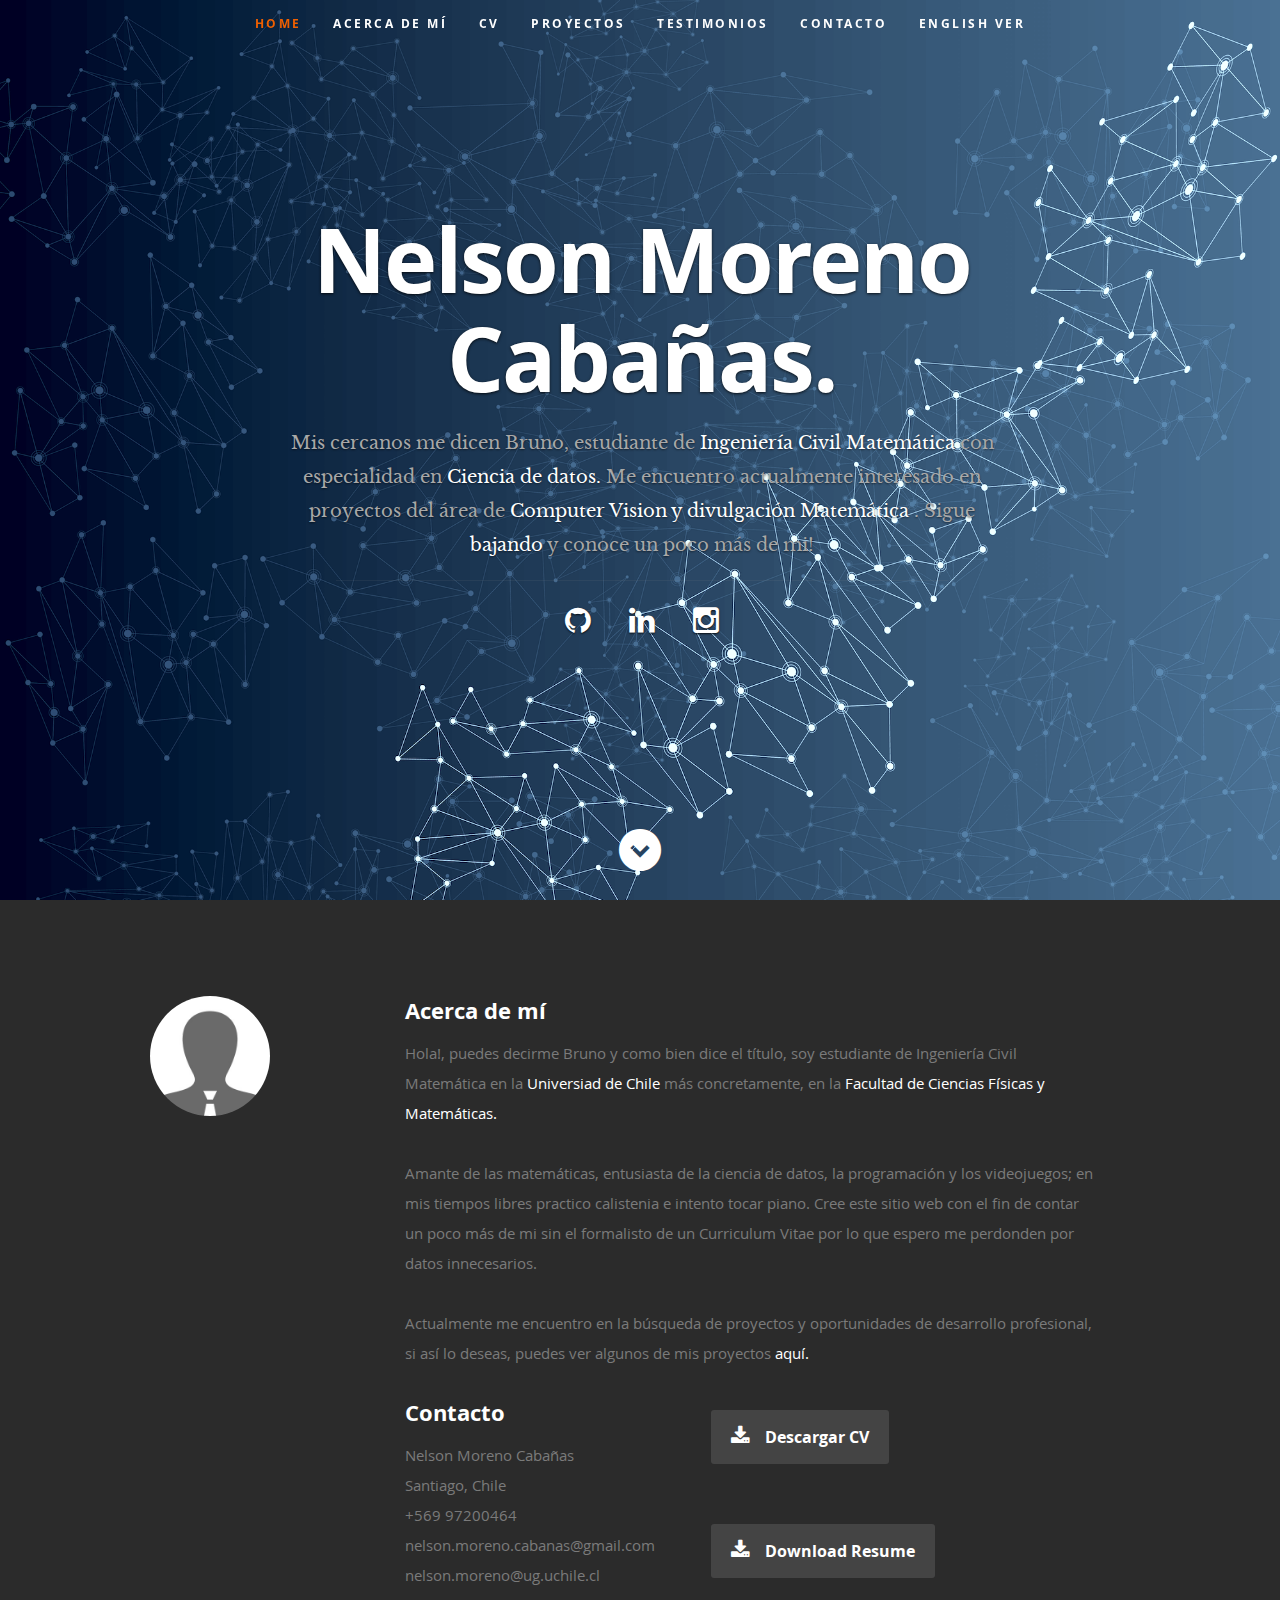
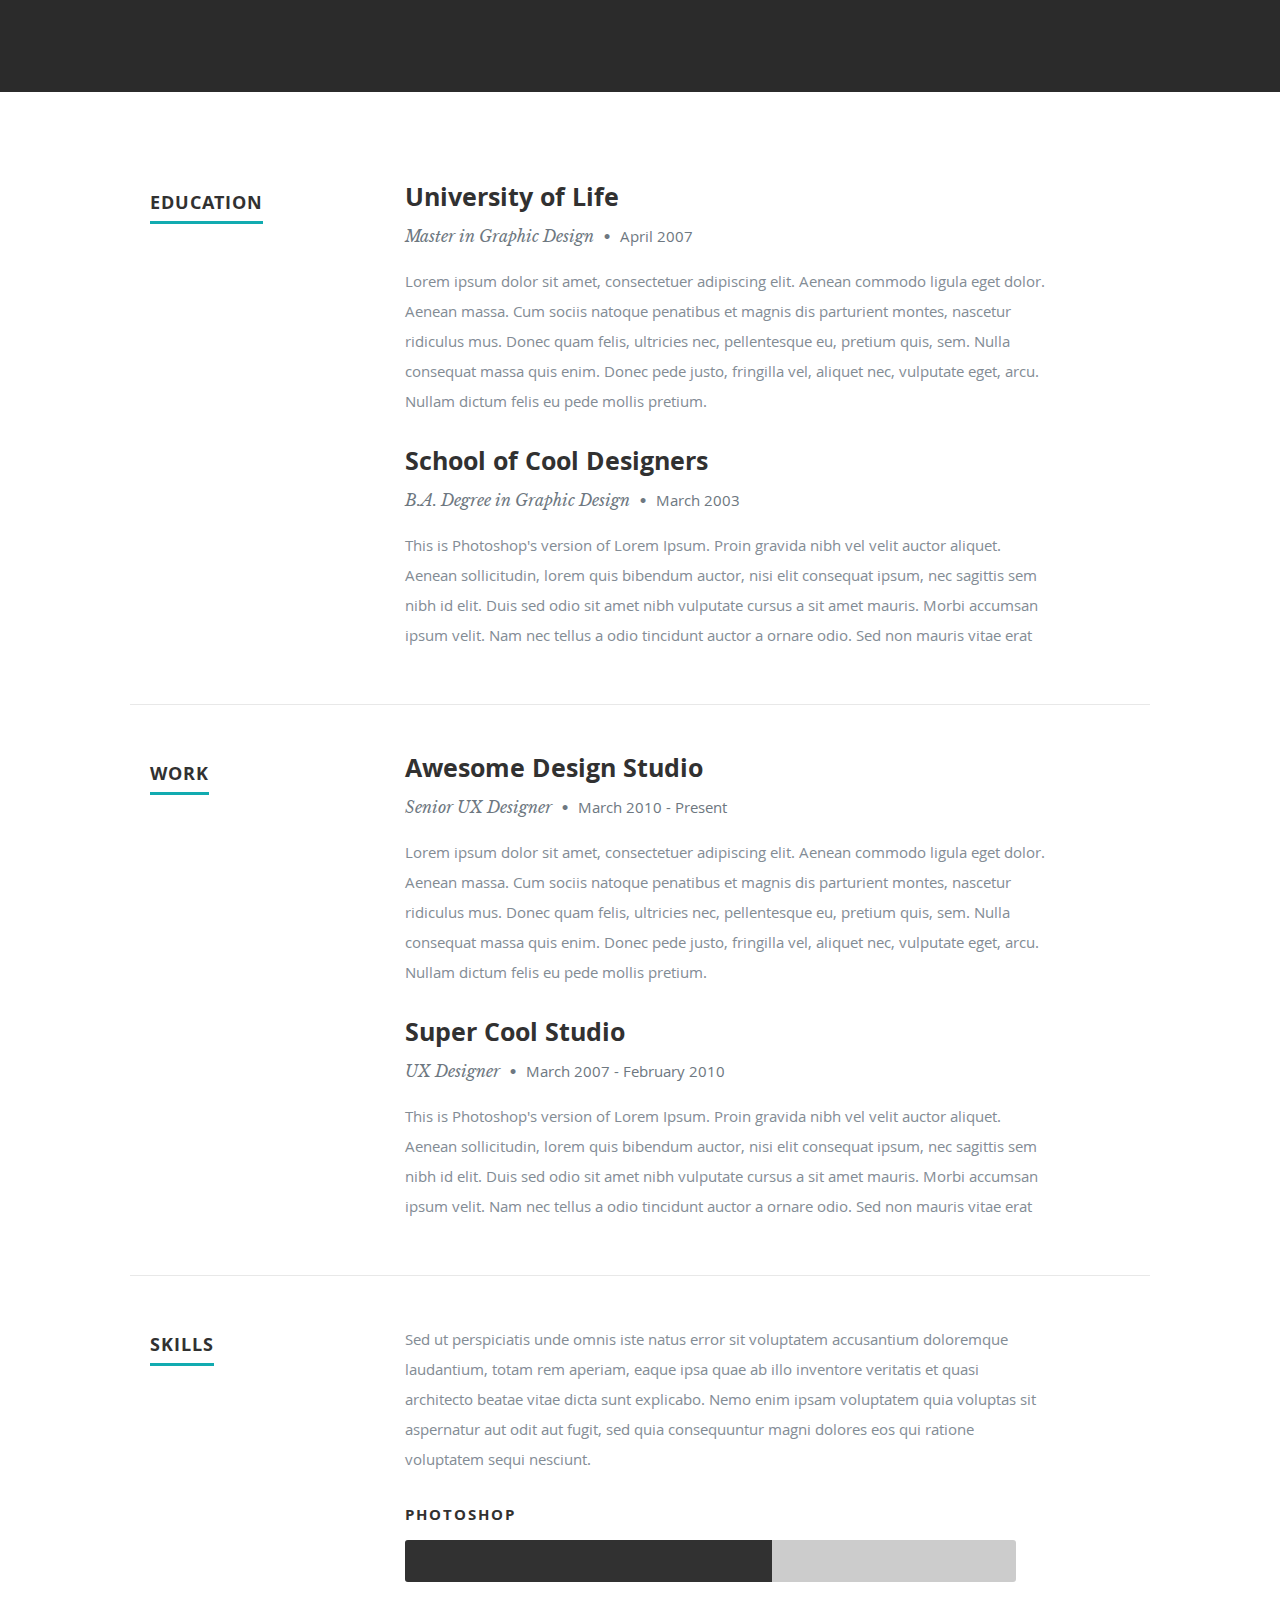
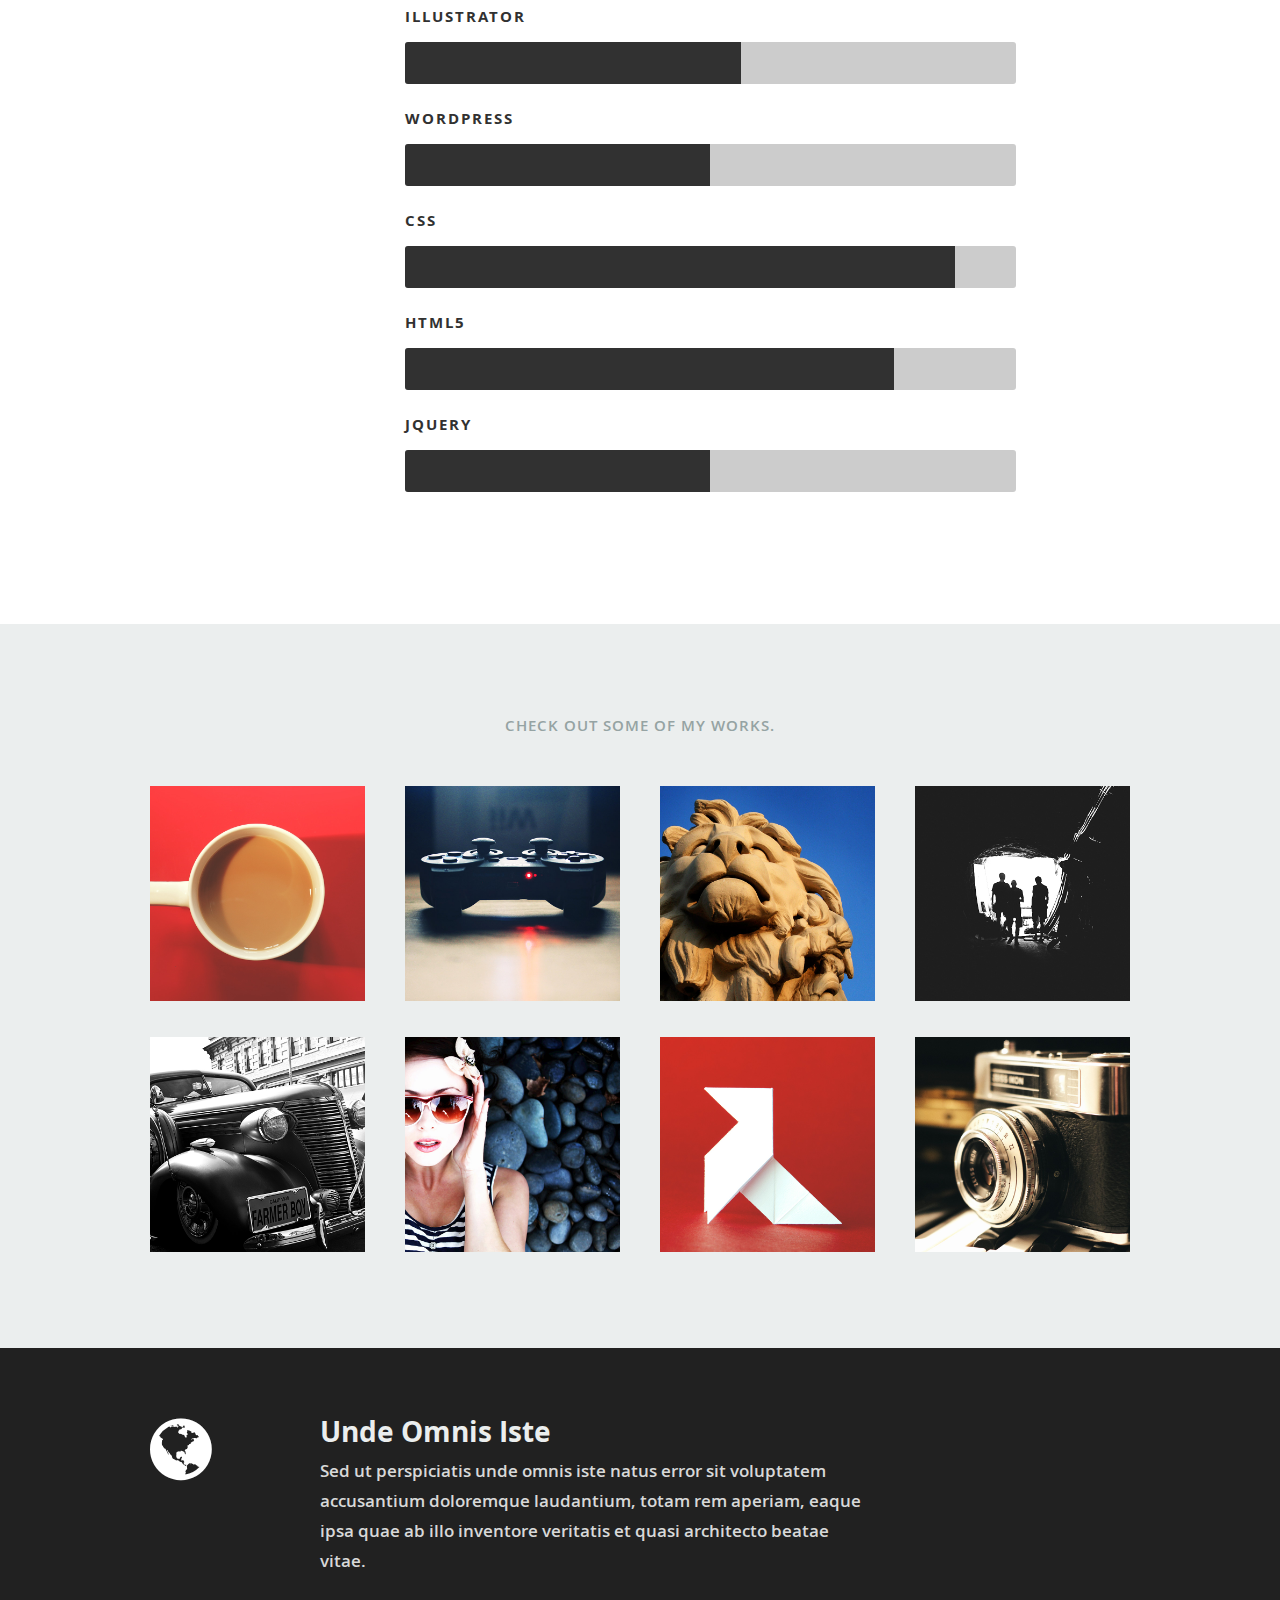
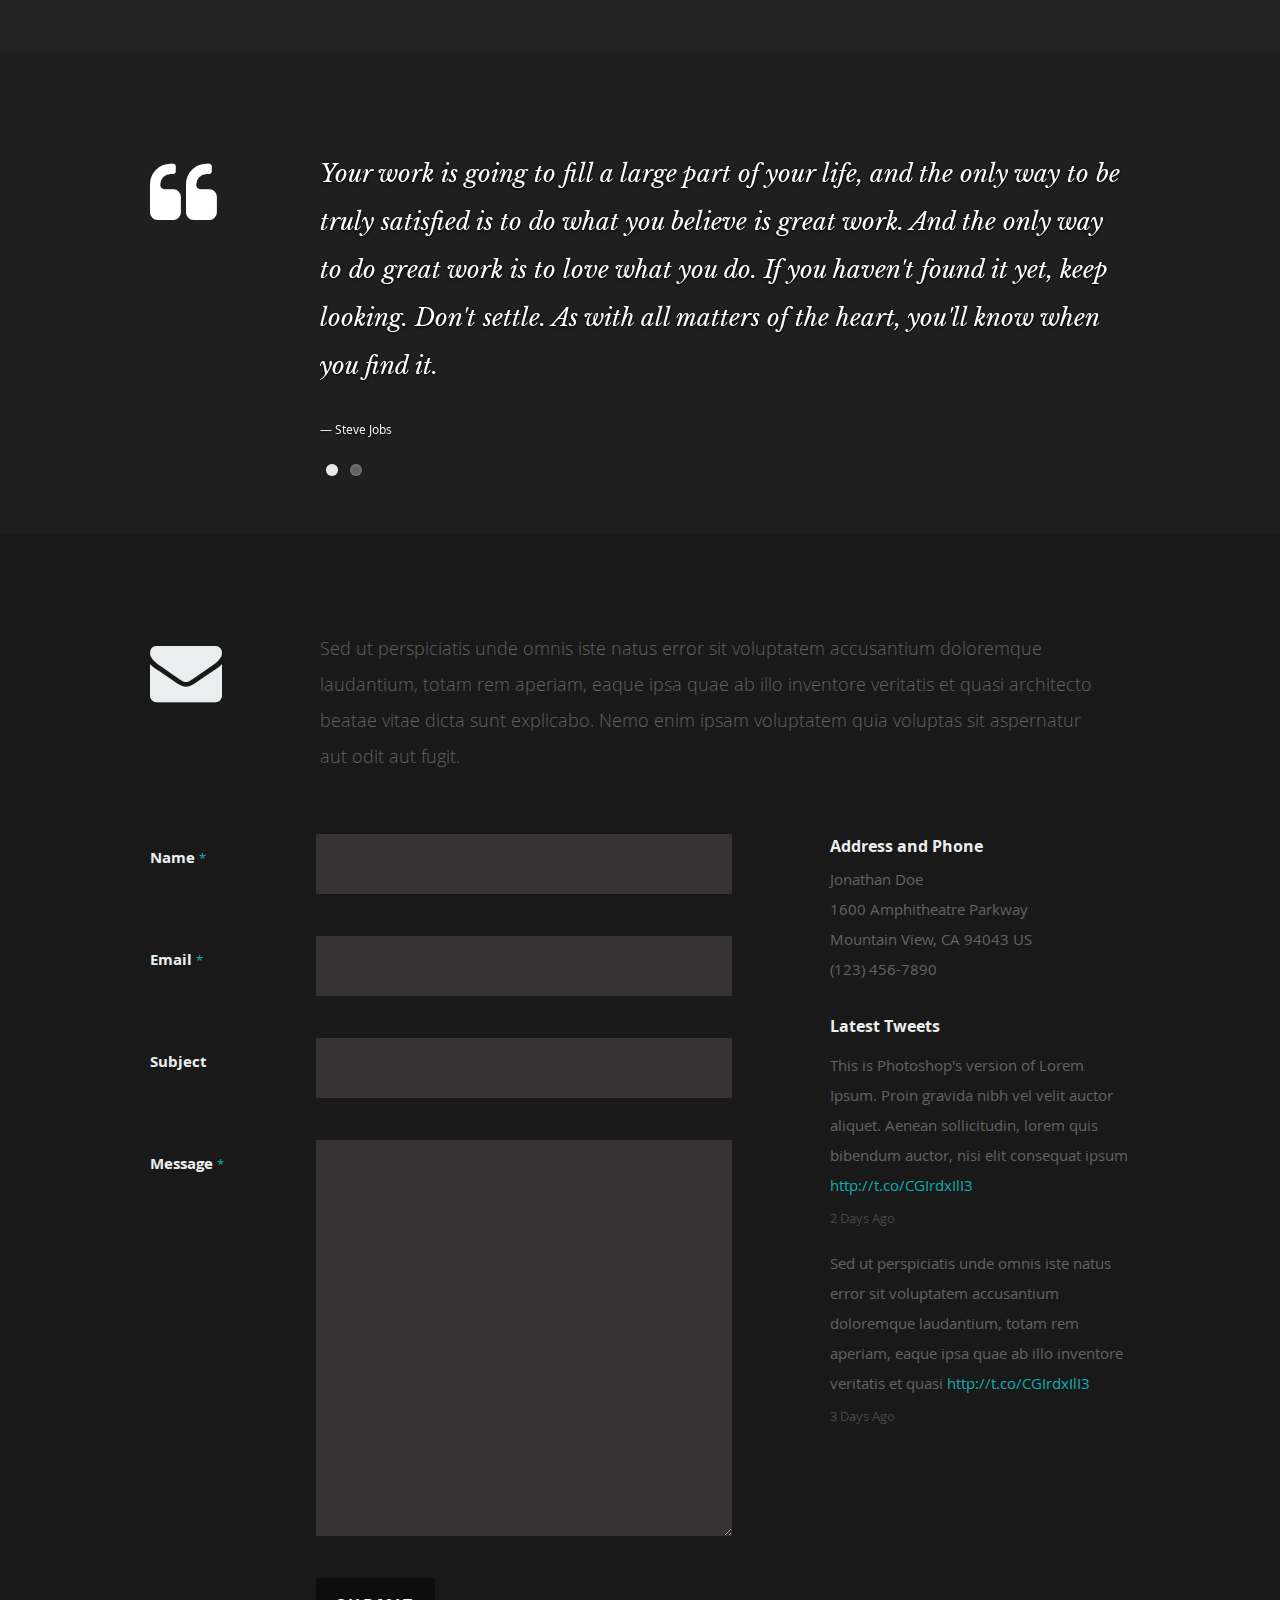
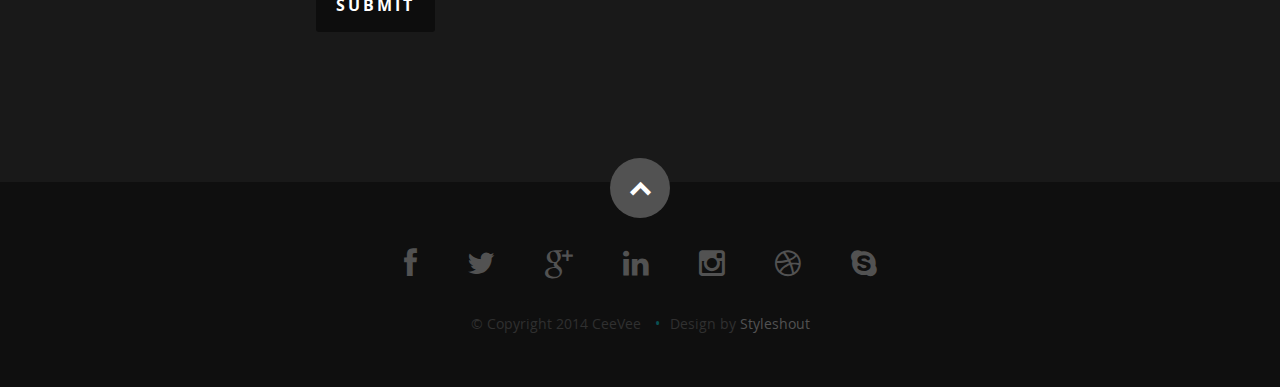
==== index.html @ 33e1cb51 "Actualizacion web page" ====
<!DOCTYPE html>
<!--[if lt IE 8 ]><html class="no-js ie ie7" lang="en"> <![endif]-->
<!--[if IE 8 ]><html class="no-js ie ie8" lang="en"> <![endif]-->
<!--[if (gte IE 8)|!(IE)]><!--><html class="no-js" lang="es"> <!--<![endif]-->
<head>

   <!--- Basic Page Needs
   ================================================== -->
   <meta charset="utf-8">
	<title>Nelson Bruno Moreno</title>
	<meta name="description" content="">
	<meta name="author" content="">

   <!-- Mobile Specific Metas
   ================================================== -->
	<meta name="viewport" content="width=device-width, initial-scale=1, maximum-scale=1">

	<!-- CSS
    ================================================== -->
   <link rel="stylesheet" href="css/default.css">
	<link rel="stylesheet" href="css/layout.css">
   <link rel="stylesheet" href="css/media-queries.css">
   <link rel="stylesheet" href="css/magnific-popup.css">

   <!-- Script
   ================================================== -->
	<script src="js/modernizr.js"></script>

   <!-- Favicons
	================================================== -->
	<link rel="shortcut icon" href="favicon.png" >

</head>

<body>

   <!-- Header
   ================================================== -->
   <header id="home">

      <nav id="nav-wrap">

         <a class="mobile-btn" href="#nav-wrap" title="Show navigation">Show navigation</a>
	      <a class="mobile-btn" href="#" title="Hide navigation">Hide navigation</a>

         <ul id="nav" class="nav">
            <li class="current"><a class="smoothscroll" href="#home">Home</a></li>
            <li><a class="smoothscroll" href="#about">Acerca de mí</a></li>
	         <li><a class="smoothscroll" href="#resume">CV</a></li>
            <li><a class="smoothscroll" href="#portfolio">Proyectos</a></li>
            <li><a class="smoothscroll" href="#testimonials">Testimonios</a></li>
            <li><a class="smoothscroll" href="#contact">Contacto</a></li>
            <li><a href="#"> English Ver</a> </li>
         </ul> <!-- end #nav -->

      </nav> <!-- end #nav-wrap -->

      <div class="row banner">
         <div class="banner-text">
            <h1 class="responsive-headline">Nelson Moreno Cabañas.</h1>
            <h3>Mis cercanos me dicen Bruno, estudiante de <span>Ingeniería Civil Matemática</span> con especialidad en <span> Ciencia de datos. </span> Me encuentro actualmente interesado en proyectos del área de <span>Computer Vision</span> <span> y </span> <span> divulgación Matemática </span>. Sigue <a class="smoothscroll" href="#about">bajando</a>
            y conoce un poco más de mi! 

            <!-- <a class="smoothscroll" href="#about">Acerca de mi</a>. -->

            </h3>

            <hr />
            <ul class="social">
               <li><a href="https://github.com/Bruno-Moreno"><i class="fa fa-github"></i></a></li>
               <li><a href="https://www.linkedin.com/in/nelson-moreno-cabanas/"><i class="fa fa-linkedin"></i></a></li>
               <li><a href="#"><i class="fa fa-instagram"></i></a></li>
            </ul>
         </div>
      </div>

      <p class="scrolldown">
         <a class="smoothscroll" href="#about"><i class="icon-down-circle"></i></a>
      </p>

   </header> <!-- Header End -->


   <!-- About Section
   ================================================== -->
   <section id="about">

      <div class="row">

         <div class="three columns">

            <img class="profile-pic"  src="images/profilepic.jpg" alt="" />

         </div>

         <div class="nine columns main-col">

            <h2>Acerca de mí</h2>

            <p>Hola!, puedes decirme Bruno y como bien dice el título, soy estudiante de Ingeniería Civil Matemática en la <a href="https://www.uchile.cl/">Universiad de Chile</a> más concretamente, en la <a href="http://ingenieria.uchile.cl/">Facultad de Ciencias Físicas y Matemáticas.</a> </p>

            <p> Amante de las matemáticas, entusiasta de la ciencia de datos, la programación y los videojuegos; en mis tiempos libres practico calistenia e intento tocar piano. Cree este sitio web con el fin de contar un poco más de mi sin el formalisto de un Curriculum Vitae por lo que espero me perdonden por datos innecesarios. </p>  

            <p> Actualmente me encuentro en la búsqueda de proyectos y oportunidades de desarrollo profesional, si así lo deseas, puedes ver algunos de mis proyectos <a class="smoothscroll" href="#portfolio">aquí.</a> </p>

            </p>

            <p>

            <div class="row">

               <div class="columns contact-details">

                  <h2>Contacto</h2>
                  <p class="address">
						   <span>Nelson Moreno Cabañas</span><br>
						   <span>Santiago, Chile </span><br>   
						   <span>+569 97200464</span><br>
                     <span>nelson.moreno.cabanas@gmail.com</span><br>
                     <span>nelson.moreno@ug.uchile.cl</span>
					   </p>

               </div>

               <div class="columns download">
                  <p>
                     <a href="./docs/CV_Español.pdf" class="button"><i class="fa fa-download"></i>Descargar CV </a>
                  </p>
               </div>

               <div class="columns download">
                  <p>
                     <a href="./docs/CV_English.pdf" class="button"><i class="fa fa-download"></i>Download Resume</a>
                  </p>
               </div>

            </div> <!-- end row -->

         </div> <!-- end .main-col -->

      </div>

   </section> <!-- About Section End-->


   <!-- Resume Section
   ================================================== -->
   <section id="resume">

      <!-- Education
      ----------------------------------------------- -->
      <div class="row education">

         <div class="three columns header-col">
            <h1><span>Education</span></h1>
         </div>

         <div class="nine columns main-col">

            <div class="row item">

               <div class="twelve columns">

                  <h3>University of Life</h3>
                  <p class="info">Master in Graphic Design <span>&bull;</span> <em class="date">April 2007</em></p>

                  <p>
                  Lorem ipsum dolor sit amet, consectetuer adipiscing elit. Aenean commodo ligula eget dolor. Aenean massa.
                  Cum sociis natoque penatibus et magnis dis parturient montes, nascetur ridiculus mus. Donec quam felis,
                  ultricies nec, pellentesque eu, pretium quis, sem. Nulla consequat massa quis enim.
                  Donec pede justo, fringilla vel, aliquet nec, vulputate eget, arcu. Nullam dictum felis eu pede mollis pretium.
                  </p>

               </div>

            </div> <!-- item end -->

            <div class="row item">

               <div class="twelve columns">

                  <h3>School of Cool Designers</h3>
                  <p class="info">B.A. Degree in Graphic Design <span>&bull;</span> <em class="date">March 2003</em></p>

                  <p>
                  This is Photoshop's version  of Lorem Ipsum. Proin gravida nibh vel velit auctor aliquet.
                  Aenean sollicitudin, lorem quis bibendum auctor, nisi elit consequat ipsum, nec sagittis sem
                  nibh id elit. Duis sed odio sit amet nibh vulputate cursus a sit amet mauris. Morbi accumsan
                  ipsum velit. Nam nec tellus a odio tincidunt auctor a ornare odio. Sed non  mauris vitae erat
                  </p>

               </div>

            </div> <!-- item end -->

         </div> <!-- main-col end -->

      </div> <!-- End Education -->


      <!-- Work
      ----------------------------------------------- -->
      <div class="row work">

         <div class="three columns header-col">
            <h1><span>Work</span></h1>
         </div>

         <div class="nine columns main-col">

            <div class="row item">

               <div class="twelve columns">

                  <h3>Awesome Design Studio</h3>
                  <p class="info">Senior UX Designer <span>&bull;</span> <em class="date">March 2010 - Present</em></p>

                  <p>
                  Lorem ipsum dolor sit amet, consectetuer adipiscing elit. Aenean commodo ligula eget dolor. Aenean massa.
                  Cum sociis natoque penatibus et magnis dis parturient montes, nascetur ridiculus mus. Donec quam felis,
                  ultricies nec, pellentesque eu, pretium quis, sem. Nulla consequat massa quis enim.
                  Donec pede justo, fringilla vel, aliquet nec, vulputate eget, arcu. Nullam dictum felis eu pede mollis pretium.
                  </p>

               </div>

            </div> <!-- item end -->

            <div class="row item">

               <div class="twelve columns">

                  <h3>Super Cool Studio</h3>
                  <p class="info">UX Designer <span>&bull;</span> <em class="date">March 2007 - February 2010</em></p>

                  <p>
                  This is Photoshop's version  of Lorem Ipsum. Proin gravida nibh vel velit auctor aliquet.
                  Aenean sollicitudin, lorem quis bibendum auctor, nisi elit consequat ipsum, nec sagittis sem
                  nibh id elit. Duis sed odio sit amet nibh vulputate cursus a sit amet mauris. Morbi accumsan
                  ipsum velit. Nam nec tellus a odio tincidunt auctor a ornare odio. Sed non  mauris vitae erat
                  </p>

               </div>

            </div> <!-- item end -->

         </div> <!-- main-col end -->

      </div> <!-- End Work -->


      <!-- Skills
      ----------------------------------------------- -->
      <div class="row skill">

         <div class="three columns header-col">
            <h1><span>Skills</span></h1>
         </div>

         <div class="nine columns main-col">

            <p>Sed ut perspiciatis unde omnis iste natus error sit voluptatem accusantium doloremque laudantium, totam rem aperiam,
            eaque ipsa quae ab illo inventore veritatis et quasi architecto beatae vitae dicta sunt explicabo. Nemo enim ipsam
            voluptatem quia voluptas sit aspernatur aut odit aut fugit, sed quia consequuntur magni dolores eos qui ratione
            voluptatem sequi nesciunt.
            </p>

				<div class="bars">

				   <ul class="skills">
					   <li><span class="bar-expand photoshop"></span><em>Photoshop</em></li>
                  <li><span class="bar-expand illustrator"></span><em>Illustrator</em></li>
						<li><span class="bar-expand wordpress"></span><em>Wordpress</em></li>
						<li><span class="bar-expand css"></span><em>CSS</em></li>
						<li><span class="bar-expand html5"></span><em>HTML5</em></li>
                  <li><span class="bar-expand jquery"></span><em>jQuery</em></li>
					</ul>

				</div><!-- end skill-bars -->

			</div> <!-- main-col end -->

      </div> <!-- End skills -->

   </section> <!-- Resume Section End-->


   <!-- Portfolio Section
   ================================================== -->
   <section id="portfolio">

      <div class="row">

         <div class="twelve columns collapsed">

            <h1>Check Out Some of My Works.</h1>

            <!-- portfolio-wrapper -->
            <div id="portfolio-wrapper" class="bgrid-quarters s-bgrid-thirds cf">

          	   <div class="columns portfolio-item">
                  <div class="item-wrap">

                     <a href="#modal-01" title="">
                        <img alt="" src="images/portfolio/coffee.jpg">
                        <div class="overlay">
                           <div class="portfolio-item-meta">
          					      <h5>Coffee</h5>
                              <p>Illustrration</p>
          					   </div>
                        </div>
                        <div class="link-icon"><i class="icon-plus"></i></div>
                     </a>

                  </div>
          		</div> <!-- item end -->

               <div class="columns portfolio-item">
                  <div class="item-wrap">

                     <a href="#modal-02" title="">
                        <img alt="" src="images/portfolio/console.jpg">
                        <div class="overlay">
                           <div class="portfolio-item-meta">
          					      <h5>Console</h5>
                              <p>Web Development</p>
          					   </div>
                        </div>
                        <div class="link-icon"><i class="icon-plus"></i></div>
                     </a>

                  </div>
          		</div> <!-- item end -->

               <div class="columns portfolio-item">
                  <div class="item-wrap">

                     <a href="#modal-03" title="">
                        <img alt="" src="images/portfolio/judah.jpg">
                        <div class="overlay">
                           <div class="portfolio-item-meta">
          					      <h5>Judah</h5>
                              <p>Webdesign</p>
          					   </div>
                        </div>
                        <div class="link-icon"><i class="icon-plus"></i></div>
                     </a>

                  </div>
          		</div> <!-- item end -->

               <div class="columns portfolio-item">
                  <div class="item-wrap">

                     <a href="#modal-04" title="">
                        <img alt="" src="images/portfolio/into-the-light.jpg">
                        <div class="overlay">
                           <div class="portfolio-item-meta">
          					      <h5>Into The Light</h5>
                              <p>Photography</p>
          					   </div>
                        </div>
                        <div class="link-icon"><i class="icon-plus"></i></div>
                     </a>

                  </div>
          		</div> <!-- item end -->

               <div class="columns portfolio-item">
                  <div class="item-wrap">

                     <a href="#modal-05" title="">
                        <img alt="" src="images/portfolio/farmerboy.jpg">
                        <div class="overlay">
                           <div class="portfolio-item-meta">
          					      <h5>Farmer Boy</h5>
                              <p>Branding</p>
          					   </div>
                        </div>
                        <div class="link-icon"><i class="icon-plus"></i></div>
                     </a>

                  </div>
          		</div> <!-- item end -->

               <div class="columns portfolio-item">
                  <div class="item-wrap">

                     <a href="#modal-06" title="">
                        <img alt="" src="images/portfolio/girl.jpg">
                        <div class="overlay">
                           <div class="portfolio-item-meta">
          					      <h5>Girl</h5>
                              <p>Photography</p>
          					   </div>
                        </div>
                        <div class="link-icon"><i class="icon-plus"></i></div>
                     </a>

                  </div>
          		</div> <!-- item end -->

               <div class="columns portfolio-item">
                  <div class="item-wrap">

                     <a href="#modal-07" title="">
                        <img alt="" src="images/portfolio/origami.jpg">
                        <div class="overlay">
                           <div class="portfolio-item-meta">
          					      <h5>Origami</h5>
                              <p>Illustrration</p>
          					   </div>
                        </div>
                        <div class="link-icon"><i class="icon-plus"></i></div>
                     </a>

                  </div>
          		</div> <!-- item end -->

               <div class="columns portfolio-item">
                  <div class="item-wrap">

                     <a href="#modal-08" title="">
                        <img alt="" src="images/portfolio/retrocam.jpg">
                        <div class="overlay">
                           <div class="portfolio-item-meta">
          					      <h5>Retrocam</h5>
                              <p>Web Development</p>
          					   </div>
                        </div>
                        <div class="link-icon"><i class="icon-plus"></i></div>
                     </a>

                  </div>
          		</div>  <!-- item end -->

            </div> <!-- portfolio-wrapper end -->

         </div> <!-- twelve columns end -->


         <!-- Modal Popup
	      --------------------------------------------------------------- -->

         <div id="modal-01" class="popup-modal mfp-hide">

		      <img class="scale-with-grid" src="images/portfolio/modals/m-coffee.jpg" alt="" />

		      <div class="description-box">
			      <h4>Coffee Cup</h4>
			      <p>Proin gravida nibh vel velit auctor aliquet. Aenean sollicitudin, lorem quis bibendum auctor, nisi elit consequat ipsum, nec sagittis sem nibh id elit.</p>
               <span class="categories"><i class="fa fa-tag"></i>Branding, Webdesign</span>
		      </div>

            <div class="link-box">
               <a href="http://www.behance.net" target="_blank">Details</a>
		         <a class="popup-modal-dismiss">Close</a>
            </div>

	      </div><!-- modal-01 End -->

         <div id="modal-02" class="popup-modal mfp-hide">

		      <img class="scale-with-grid" src="images/portfolio/modals/m-console.jpg" alt="" />

		      <div class="description-box">
			      <h4>Console</h4>
			      <p>Proin gravida nibh vel velit auctor aliquet. Aenean sollicitudin, lorem quis bibendum auctor, nisi elit consequat ipsum, nec sagittis sem nibh id elit.</p>
               <span class="categories"><i class="fa fa-tag"></i>Branding, Web Development</span>
		      </div>

            <div class="link-box">
               <a href="http://www.behance.net" target="_blank">Details</a>
		         <a class="popup-modal-dismiss">Close</a>
            </div>

	      </div><!-- modal-02 End -->

         <div id="modal-03" class="popup-modal mfp-hide">

		      <img class="scale-with-grid" src="images/portfolio/modals/m-judah.jpg" alt="" />

		      <div class="description-box">
			      <h4>Judah</h4>
			      <p>Proin gravida nibh vel velit auctor aliquet. Aenean sollicitudin, lorem quis bibendum auctor, nisi elit consequat ipsum, nec sagittis sem nibh id elit.</p>
               <span class="categories"><i class="fa fa-tag"></i>Branding</span>
		      </div>

            <div class="link-box">
               <a href="http://www.behance.net" target="_blank">Details</a>
		         <a class="popup-modal-dismiss">Close</a>
            </div>

	      </div><!-- modal-03 End -->

         <div id="modal-04" class="popup-modal mfp-hide">

		      <img class="scale-with-grid" src="images/portfolio/modals/m-intothelight.jpg" alt="" />

		      <div class="description-box">
			      <h4>Into the Light</h4>
			      <p>Proin gravida nibh vel velit auctor aliquet. Aenean sollicitudin, lorem quis bibendum auctor, nisi elit consequat ipsum, nec sagittis sem nibh id elit.</p>
               <span class="categories"><i class="fa fa-tag"></i>Photography</span>
		      </div>

            <div class="link-box">
               <a href="http://www.behance.net" target="_blank">Details</a>
		         <a class="popup-modal-dismiss">Close</a>
            </div>

	      </div><!-- modal-04 End -->

         <div id="modal-05" class="popup-modal mfp-hide">

		      <img class="scale-with-grid" src="images/portfolio/modals/m-farmerboy.jpg" alt="" />

		      <div class="description-box">
			      <h4>Farmer Boy</h4>
			      <p>Proin gravida nibh vel velit auctor aliquet. Aenean sollicitudin, lorem quis bibendum auctor, nisi elit consequat ipsum, nec sagittis sem nibh id elit.</p>
               <span class="categories"><i class="fa fa-tag"></i>Branding, Webdesign</span>
		      </div>

            <div class="link-box">
               <a href="http://www.behance.net" target="_blank">Details</a>
		         <a class="popup-modal-dismiss">Close</a>
            </div>

	      </div><!-- modal-05 End -->

         <div id="modal-06" class="popup-modal mfp-hide">

		      <img class="scale-with-grid" src="images/portfolio/modals/m-girl.jpg" alt="" />

		      <div class="description-box">
			      <h4>Girl</h4>
			      <p>Proin gravida nibh vel velit auctor aliquet. Aenean sollicitudin, lorem quis bibendum auctor, nisi elit consequat ipsum, nec sagittis sem nibh id elit.</p>
               <span class="categories"><i class="fa fa-tag"></i>Photography</span>
		      </div>

            <div class="link-box">
               <a href="http://www.behance.net" target="_blank">Details</a>
		         <a class="popup-modal-dismiss">Close</a>
            </div>

	      </div><!-- modal-06 End -->

         <div id="modal-07" class="popup-modal mfp-hide">

		      <img class="scale-with-grid" src="images/portfolio/modals/m-origami.jpg" alt="" />

		      <div class="description-box">
			      <h4>Origami</h4>
			      <p>Proin gravida nibh vel velit auctor aliquet. Aenean sollicitudin, lorem quis bibendum auctor, nisi elit consequat ipsum, nec sagittis sem nibh id elit.</p>
               <span class="categories"><i class="fa fa-tag"></i>Branding, Illustration</span>
		      </div>

            <div class="link-box">
               <a href="http://www.behance.net" target="_blank">Details</a>
		         <a class="popup-modal-dismiss">Close</a>
            </div>

	      </div><!-- modal-07 End -->

         <div id="modal-08" class="popup-modal mfp-hide">

		      <img class="scale-with-grid" src="images/portfolio/modals/m-retrocam.jpg" alt="" />

		      <div class="description-box">
			      <h4>Retrocam</h4>
			      <p>Proin gravida nibh vel velit auctor aliquet. Aenean sollicitudin, lorem quis bibendum auctor, nisi elit consequat ipsum, nec sagittis sem nibh id elit.</p>
               <span class="categories"><i class="fa fa-tag"></i>Webdesign, Photography</span>
		      </div>

            <div class="link-box">
               <a href="http://www.behance.net" target="_blank">Details</a>
		         <a class="popup-modal-dismiss">Close</a>
            </div>

	      </div><!-- modal-01 End -->


      </div> <!-- row End -->

   </section> <!-- Portfolio Section End-->


   <!-- Call-To-Action Section
   ================================================== -->
   <section id="call-to-action">

      <div class="row">

         <div class="two columns header-col">

            <h1><span>Get Hosting.</span></h1>

         </div>

         <div class="seven columns">

            <h2><span class="lead">Unde Omnis Iste</span></h2>
            <p><span class="lead">Sed ut perspiciatis unde omnis iste natus error sit voluptatem accusantium doloremque laudantium, totam rem aperiam,
            eaque ipsa quae ab illo inventore veritatis et quasi architecto beatae vitae. </span></p>

         </div>

         <div class="three columns action">



         </div>

      </div>

   </section> <!-- Call-To-Action Section End-->


   <!-- Testimonials Section
   ================================================== -->
   <section id="testimonials">

      <div class="text-container">

         <div class="row">

            <div class="two columns header-col">

               <h1><span>Client Testimonials</span></h1>

            </div>

            <div class="ten columns flex-container">

               <div class="flexslider">

                  <ul class="slides">

                     <li>
                        <blockquote>
                           <p>Your work is going to fill a large part of your life, and the only way to be truly satisfied is
                           to do what you believe is great work. And the only way to do great work is to love what you do.
                           If you haven't found it yet, keep looking. Don't settle. As with all matters of the heart, you'll know when you find it.
                           </p>
                           <cite>Steve Jobs</cite>
                        </blockquote>
                     </li> <!-- slide ends -->

                     <li>
                        <blockquote>
                           <p>This is Photoshop's version  of Lorem Ipsum. Proin gravida nibh vel velit auctor aliquet.
                           Aenean sollicitudin, lorem quis bibendum auctor, nisi elit consequat ipsum, nec sagittis sem
                           nibh id elit. Duis sed odio sit amet nibh vulputate cursus a sit amet mauris.
                           </p>
                           <cite>Mr. Adobe</cite>
                        </blockquote>
                     </li> <!-- slide ends -->

                  </ul>

               </div> <!-- div.flexslider ends -->

            </div> <!-- div.flex-container ends -->

         </div> <!-- row ends -->

       </div>  <!-- text-container ends -->

   </section> <!-- Testimonials Section End-->


   <!-- Contact Section
   ================================================== -->
   <section id="contact">

         <div class="row section-head">

            <div class="two columns header-col">

               <h1><span>Get In Touch.</span></h1>

            </div>

            <div class="ten columns">

                  <p class="lead">Sed ut perspiciatis unde omnis iste natus error sit voluptatem accusantium doloremque laudantium, totam rem aperiam,
                  eaque ipsa quae ab illo inventore veritatis et quasi architecto beatae vitae dicta sunt explicabo. Nemo enim ipsam
                  voluptatem quia voluptas sit aspernatur aut odit aut fugit.
                  </p>

            </div>

         </div>

         <div class="row">

            <div class="eight columns">

               <!-- form -->
               <form action="" method="post" id="contactForm" name="contactForm">
					<fieldset>

                  <div>
						   <label for="contactName">Name <span class="required">*</span></label>
						   <input type="text" value="" size="35" id="contactName" name="contactName">
                  </div>

                  <div>
						   <label for="contactEmail">Email <span class="required">*</span></label>
						   <input type="text" value="" size="35" id="contactEmail" name="contactEmail">
                  </div>

                  <div>
						   <label for="contactSubject">Subject</label>
						   <input type="text" value="" size="35" id="contactSubject" name="contactSubject">
                  </div>

                  <div>
                     <label for="contactMessage">Message <span class="required">*</span></label>
                     <textarea cols="50" rows="15" id="contactMessage" name="contactMessage"></textarea>
                  </div>

                  <div>
                     <button class="submit">Submit</button>
                     <span id="image-loader">
                        <img alt="" src="images/loader.gif">
                     </span>
                  </div>

					</fieldset>
				   </form> <!-- Form End -->

               <!-- contact-warning -->
               <div id="message-warning"> Error boy</div>
               <!-- contact-success -->
				   <div id="message-success">
                  <i class="fa fa-check"></i>Your message was sent, thank you!<br>
				   </div>

            </div>


            <aside class="four columns footer-widgets">

               <div class="widget widget_contact">

					   <h4>Address and Phone</h4>
					   <p class="address">
						   Jonathan Doe<br>
						   1600 Amphitheatre Parkway <br>
						   Mountain View, CA 94043 US<br>
						   <span>(123) 456-7890</span>
					   </p>

				   </div>

               <div class="widget widget_tweets">

                  <h4 class="widget-title">Latest Tweets</h4>

                  <ul id="twitter">
                     <li>
                        <span>
                        This is Photoshop's version  of Lorem Ipsum. Proin gravida nibh vel velit auctor aliquet.
                        Aenean sollicitudin, lorem quis bibendum auctor, nisi elit consequat ipsum
                        <a href="#">http://t.co/CGIrdxIlI3</a>
                        </span>
                        <b><a href="#">2 Days Ago</a></b>
                     </li>
                     <li>
                        <span>
                        Sed ut perspiciatis unde omnis iste natus error sit voluptatem accusantium doloremque laudantium, totam rem aperiam,
                        eaque ipsa quae ab illo inventore veritatis et quasi
                        <a href="#">http://t.co/CGIrdxIlI3</a>
                        </span>
                        <b><a href="#">3 Days Ago</a></b>
                     </li>
                  </ul>

		         </div>

            </aside>

      </div>

   </section> <!-- Contact Section End-->


   <!-- footer
   ================================================== -->
   <footer>

      <div class="row">

         <div class="twelve columns">

            <ul class="social-links">
               <li><a href="#"><i class="fa fa-facebook"></i></a></li>
               <li><a href="#"><i class="fa fa-twitter"></i></a></li>
               <li><a href="#"><i class="fa fa-google-plus"></i></a></li>
               <li><a href="#"><i class="fa fa-linkedin"></i></a></li>
               <li><a href="#"><i class="fa fa-instagram"></i></a></li>
               <li><a href="#"><i class="fa fa-dribbble"></i></a></li>
               <li><a href="#"><i class="fa fa-skype"></i></a></li>
            </ul>

            <ul class="copyright">
               <li>&copy; Copyright 2014 CeeVee</li>
               <li>Design by <a href="http://www.styleshout.com/" title="Styleshout" target="_blank">Styleshout</a></li>   
            </ul>

         </div>

         <div id="go-top"><a class="smoothscroll" title="Back to Top" href="#home"><i class="icon-up-open"></i></a></div>

      </div>

   </footer> <!-- Footer End-->

   <!-- Java Script
   ================================================== -->
   <script src="http://ajax.googleapis.com/ajax/libs/jquery/1.10.2/jquery.min.js"></script>
   <script>window.jQuery || document.write('<script src="js/jquery-1.10.2.min.js"><\/script>')</script>
   <script type="text/javascript" src="js/jquery-migrate-1.2.1.min.js"></script>

   <script src="js/jquery.flexslider.js"></script>
   <script src="js/waypoints.js"></script>
   <script src="js/jquery.fittext.js"></script>
   <script src="js/magnific-popup.js"></script>
   <script src="js/init.js"></script>

</body>

</html>
---- css/default.css ----
/*
=====================================================================
*   Ceevee v1.0 Default Stylesheet
*   url: styleshout.com
*   03-17-2014
=====================================================================

TOC:
a. Webfonts and Icon fonts
b. Reset
c. Default Styles
   1. Basic
   2. Typography
   3. Links
   4. Images
   5. Buttons
   6. Forms
d. Grid
e. Others
   1. Clearing
   2. Misc

=====================================================================  */

/* ------------------------------------------------------------------ */
/* a. Webfonts and Icon fonts
 ------------------------------------------------------------------ */

@import url("fonts.css");
@import url("fontello/css/fontello.css");
@import url("font-awesome/css/font-awesome.min.css");

/* ------------------------------------------------------------------
/* b. Reset
      Adapted from:
      Normalize.css - https://github.com/necolas/normalize.css/
      HTML5 Doctor Reset - html5doctor.com/html-5-reset-stylesheet/
/* ------------------------------------------------------------------ */

html, body, div, span, object, iframe,
h1, h2, h3, h4, h5, h6, p, blockquote, pre,
abbr, address, cite, code,
del, dfn, em, img, ins, kbd, q, samp,
small, strong, sub, sup, var,
b, i,
dl, dt, dd, ol, ul, li,
fieldset, form, label, legend,
table, caption, tbody, tfoot, thead, tr, th, td,
article, aside, canvas, details, figcaption, figure,
footer, header, hgroup, menu, nav, section, summary,
time, mark, audio, video {
   margin: 0;
   padding: 0;
   border: 0;
   outline: 0;
   font-size: 100%;
   vertical-align: baseline;
   background: transparent;
}

article,aside,details,figcaption,figure,
footer,header,hgroup,menu,nav,section {
   display: block;
}

audio,
canvas,
video {
   display: inline-block;
}

audio:not([controls]) {
   display: none;
   height: 0;
}

[hidden] { display: none; }

code, kbd, pre, samp {
   font-family: monospace, serif;
   font-size: 1em;
}

pre {
   white-space: pre;
   white-space: pre-wrap;
   word-wrap: break-word;
}

blockquote, q { quotes: &#8220 &#8220; }

blockquote:before, blockquote:after,
q:before, q:after {
   content: '';
   content: none;
}

ins {
   background-color: #ff9;
   color: #000;
   text-decoration: none;
}

mark {
   background-color: #A7F4F6;
   color: #555;
}

del { text-decoration: line-through; }

abbr[title], dfn[title] {
   border-bottom: 1px dotted;
   cursor: help;
}

table {
   border-collapse: collapse;
   border-spacing: 0;
}


/* ------------------------------------------------------------------ */
/* c. Default and Basic Styles
      Adapted from:
      Skeleton CSS Framework - http://www.getskeleton.com/
      Typeplate Typographic Starter Kit - http://typeplate.com/
/* ------------------------------------------------------------------ */

/*  1. Basic  ------------------------------------------------------- */

*,
*:before,
*:after {
   -moz-box-sizing: border-box;
   -webkit-box-sizing: border-box;
   box-sizing: border-box;
}

html {
   font-size: 62.5%;
   -webkit-font-smoothing: antialiased;
}

body {
   background: #fff;
   font-family: 'opensans-regular', sans-serif;
   font-weight: normal;
   font-size: 15px;
   line-height: 30px;
	color: #838C95;

   -webkit-font-smoothing: antialiased; /* Fix for webkit rendering */
	-webkit-text-size-adjust: 100%;
}

/*  2. Typography
       Vertical rhythm with leading derived from 6
--------------------------------------------------------------------- */

h1, h2, h3, h4, h5, h6 {
   color: #313131;
	font-family: 'opensans-bold', sans-serif;
   font-weight: normal;
}
h1 a, h2 a, h3 a, h4 a, h5 a, h6 a { font-weight: inherit; }
h1 { font-size: 38px; line-height: 42px; margin-bottom: 12px; letter-spacing: -1px; }
h2 { font-size: 28px; line-height: 36px; margin-bottom: 6px; }
h3 { font-size: 22px; line-height: 30px; margin-bottom: 12px; }
h4 { font-size: 20px; line-height: 30px; margin-bottom: 6px; }
h5 { font-size: 18px; line-height: 30px; }
h6 { font-size: 14px; line-height: 30px; }
.subheader { }

p { margin: 0 0 30px 0; }
p img { margin: 0; }
p.lead {
   font: 19px/36px 'opensans-light', sans-serif;
   margin-bottom: 18px;
}

/* for 'em' and 'strong' tags, font-size and line-height should be same with
the body tag due to rendering problems in some browsers */
em { font: 15px/30px 'opensans-italic', sans-serif; }
strong, b { font: 15px/30px 'opensans-bold', sans-serif; }
small { font-size: 11px; line-height: inherit; }

/*	Blockquotes */
blockquote {
   margin: 30px 0px;
   padding-left: 40px;
   position: relative;
}
blockquote:before {
   content: "\201C";
   opacity: 0.45;
   font-size: 80px;
   line-height: 0px;
   margin: 0;
   font-family: arial, sans-serif;

   position: absolute;
   top:  30px;
	left: 0;
}
blockquote p {
   font-family: 'librebaskerville-italic', serif;
   padding: 0;
   font-size: 18px;
   line-height: 36px;
}
blockquote cite {
   display: block;
   font-size: 12px;
   font-style: normal;
   line-height: 18px;
}
blockquote cite:before { content: "\2014 \0020"; }
blockquote cite a,
blockquote cite a:visited { color: #8B9798; border: none }

/* ---------------------------------------------------------------------
/*  Pull Quotes Markup
/*
    <aside class="pull-quote">
		<blockquote>
			<p></p>
		</blockquote>
	 </aside>
/*
/* --------------------------------------------------------------------- */
.pull-quote {
   position: relative;
	padding: 18px 30px 18px 0px;
}
.pull-quote:before,
.pull-quote:after {
	height: 1em;
	opacity: 0.45;
	position: absolute;
	font-size: 80px;
   font-family: Arial, Sans-Serif;
}
.pull-quote:before {
	content: "\201C";
	top:  33px;
	left: 0;
}
.pull-quote:after {
	content: '\201D';
	bottom: -33px;
	right: 0;
}
.pull-quote blockquote {
   margin: 0;
}
.pull-quote blockquote:before {
   content: none;
}

/* Abbreviations */
abbr {
   font-family: 'opensans-bold', sans-serif;
	font-variant: small-caps;
	text-transform: lowercase;
   letter-spacing: .5px;
	color: gray;
}
abbr:hover { cursor: help; }

/* drop cap */
.drop-cap:first-letter {
	float: left;
	margin: 0;
	padding: 14px 6px 0 0;
	font-size: 84px;
	font-family: /* Copperplate */ 'opensans-bold', sans-serif;
   line-height: 60px;
	text-indent: 0;
	background: transparent;
	color: inherit;
}

hr { border: solid #E3E3E3; border-width: 1px 0 0; clear: both; margin: 11px 0 30px; height: 0; }


/*  3. Links  ------------------------------------------------------- */

a, a:visited {
   text-decoration: none;
   outline: 0;
   color: #11ABB0;

   -webkit-transition: color .3s ease-in-out;
   -moz-transition: color .3s ease-in-out;
   -o-transition: color .3s ease-in-out;
   transition: color .3s ease-in-out;
}
a:hover, a:focus { color: #313131; }
p a, p a:visited { line-height: inherit; }


/*  4. List  --------------------------------------------------------- */

ul, ol { margin-bottom: 24px; margin-top: 12px; }
ul { list-style: none outside; }
ol { list-style: decimal; }
ol, ul.square, ul.circle, ul.disc { margin-left: 30px; }
ul.square { list-style: square outside; }
ul.circle { list-style: circle outside; }
ul.disc { list-style: disc outside; }
ul ul, ul ol,
ol ol, ol ul { margin: 6px 0 6px 30px; }
ul ul li, ul ol li,
ol ol li, ol ul li { margin-bottom: 6px; }
li { line-height: 18px; margin-bottom: 12px; }
ul.large li { }
li p { }

/* ---------------------------------------------------------------------
/*  Stats Tab Markup

    <ul class="stats-tabs">
		<li><a href="#">[value]<b>[name]</b></a></li>
	 </ul>

    Extend this object into your markup.
/*
/* --------------------------------------------------------------------- */
.stats-tabs {
   padding: 0;
   margin: 24px 0;
}
.stats-tabs li {
	display: inline-block;
	margin: 0 10px 18px 0;
	padding: 0 10px 0 0;
	border-right: 1px solid #ccc;
}
.stats-tabs li:last-child {
	margin: 0;
	padding: 0;
	border: none;
}
.stats-tabs li a {
	display: inline-block;
	font-size: 22px;
	font-family: 'opensans-bold', sans-serif;
   border: none;
   color: #313131;
}
.stats-tabs li a:hover {
   color:#11ABB0;
}
.stats-tabs li a b {
	display: block;
	margin: 6px 0 0 0;
	font-size: 13px;
	font-family: 'opensans-regular', sans-serif;
   color: #8B9798;
}

/* definition list */
dl { margin: 12px 0; }
dt { margin: 0; color:#11ABB0; }
dd { margin: 0 0 0 20px; }

/* Lining Definition Style Markup */
.lining dt,
.lining dd {
	display: inline;
	margin: 0;
}
.lining dt + dt:before,
.lining dd + dt:before {
	content: "\A";
	white-space: pre;
}
.lining dd + dd:before {
	content: ", ";
}
.lining dd:before {
	content: ": ";
	margin-left: -0.2em;
}

/* Dictionary Definition Style Markup */
.dictionary-style dt {
	display: inline;
	counter-reset: definitions;
}
.dictionary-style dt + dt:before {
	content: ", ";
	margin-left: -0.2em;
}
.dictionary-style dd {
	display: block;
	counter-increment: definitions;
}
.dictionary-style dd:before {
	content: counter(definitions, decimal) ". ";
}

/* Pagination */
.pagination {
   margin: 36px auto;
   text-align: center;
}
.pagination ul li {
   display: inline-block;
   margin: 0;
   padding: 0;
}
.pagination .page-numbers {
   font: 15px/18px 'opensans-bold', sans-serif;
   display: inline-block;
   padding: 6px 10px;
   margin-right: 3px;
   margin-bottom: 6px;
	color: #6E757C;
	background-color: #E6E8EB;

	-webkit-transition: all 200ms ease-in-out;
	-moz-transition: all 200ms ease-in-out;
	-o-transition: all 200ms ease-in-out;
	-ms-transition: all 200ms ease-in-out;
	transition: all 200ms ease-in-out;

   -moz-border-radius: 3px;
   -webkit-border-radius: 3px;
   -khtml-border-radius: 3px;
	border-radius: 3px;
}
.pagination .page-numbers:hover {
   background: #838A91;
   color: #fff;
}
.pagination .current,
.pagination .current:hover {
   background-color: #11ABB0;
   color: #fff;
}
.pagination .inactive,
.pagination .inactive:hover {
   background-color: #E6E8EB;
	color: #A9ADB2;
}
.pagination .prev, .pagination .next {}

/*  5. Images  --------------------------------------------------------- */

img {
   max-width: 100%;
   height: auto;
}
img.pull-right { margin: 12px 0px 0px 18px; }
img.pull-left { margin: 12px 18px 0px 0px; }

/*  6. Buttons  --------------------------------------------------------- */

.button,
.button:visited,
button,
input[type="submit"],
input[type="reset"],
input[type="button"] {
   font: 16px/30px 'opensans-bold', sans-serif;
   background: #11ABB0;
   display: inline-block;
	text-decoration: none;
   letter-spacing: 0;
   color: #fff;
	padding: 12px 20px;
	margin-bottom: 18px;
   border: none;
   cursor: pointer;
   height: auto;

   -webkit-transition: all .2s ease-in-out;
	-moz-transition: all .2s ease-in-out;
	-o-transition: all .2s ease-in-out;
	-ms-transition: all .2s ease-in-out;
	transition: all .2s ease-in-out;

   -moz-border-radius: 3px;
   -webkit-border-radius: 3px;
   -khtml-border-radius: 3px;
   border-radius: 3px;
}

.button:hover,
button:hover,
input[type="submit"]:hover,
input[type="reset"]:hover,
input[type="button"]:hover {
   background: #3d4145;
   color: #fff;
}

.button:active,
button:active,
input[type="submit"]:active,
input[type="reset"]:active,
input[type="button"]:active {
   background: #3d4145;
   color: #fff;
}

.button.full-width,
button.full-width,
input[type="submit"].full-width,
input[type="reset"].full-width,
input[type="button"].full-width {
	width: 100%;
	padding-left: 0 !important;
	padding-right: 0 !important;
	text-align: center;
}

/* Fix for odd Mozilla border & padding issues */
button::-moz-focus-inner,
input::-moz-focus-inner {
    border: 0;
    padding: 0;
}


/*  7. Forms  --------------------------------------------------------- */

form { margin-bottom: 24px; }
fieldset { margin-bottom: 24px; }

input[type="text"],
input[type="password"],
input[type="email"],
textarea,
select {
   display: block;
   padding: 18px 15px;
   margin: 0 0 24px 0;
   border: 0;
   outline: none;
   vertical-align: middle;
   min-width: 225px;
	max-width: 100%;
   font-size: 15px;
   line-height: 24px;
	color: #647373;
	background: #D3D9D9;

}

/* select { padding: 0;
   width: 220px;
   } */

input[type="text"]:focus,
input[type="password"]:focus,
input[type="email"]:focus,
textarea:focus {
   color: #B3B7BC;
	background-color: #3d4145;
}

textarea { min-height: 220px; }

label,
legend {
   font: 16px/24px 'opensans-bold', sans-serif;
	margin: 12px 0;
   color: #3d4145;
   display: block;
}
label span,
legend span {
	color: #8B9798;
   font: 14px/24px 'opensans-regular', sans-serif;
}

input[type="checkbox"],
input[type="radio"] {
    font-size: 15px;
    color: #737373;
}

input[type="checkbox"] { display: inline; }

/* ------------------------------------------------------------------ */
/* d. Grid
---------------------------------------------------------------------
   gutter = 40px.
/* ------------------------------------------------------------------ */

/* default
--------------------------------------------------------------- */
.row {
   width: 96%;
   max-width: 1020px;
   margin: 0 auto;
}
/* fixed width for IE8 */
.ie .row { width: 1000px ; }

.narrow .row { max-width: 980px; }

.row .row { width: auto; max-width: none; margin: 0 -20px; }

/* row clearing */
.row:before,
.row:after {
    content: " ";
    display: table;
}
.row:after {
    clear: both;
}

.column, .columns {
   position: relative;
   padding: 0 20px;
   min-height: 1px;
   float: left;
}
.column.centered, .columns.centered  {
    float: none;
    margin: 0 auto;
}

/* removed gutters */
.row.collapsed > .column,
.row.collapsed > .columns,
.column.collapsed, .columns.collapsed  { padding: 0; }

[class*="column"] + [class*="column"]:last-child { float: right; }
[class*="column"] + [class*="column"].end { float: right; }

/* column widths */
.row .one         { width: 8.33333%; }
.row .two         { width: 16.66667%; }
.row .three       { width: 25%; }
.row .four        { width: 33.33333%; }
.row .five        { width: 41.66667%; }
.row .six         { width: 50%; }
.row .seven       { width: 58.33333%; }
.row .eight       { width: 66.66667%; }
.row .nine        { width: 75%; }
.row .ten         { width: 83.33333%; }
.row .eleven      { width: 91.66667%; }
.row .twelve      { width: 100%; }

/* Offsets */
.row .offset-1    { margin-left: 8.33333%; }
.row .offset-2    { margin-left: 16.66667%; }
.row .offset-3    { margin-left: 25%; }
.row .offset-4    { margin-left: 33.33333%; }
.row .offset-5    { margin-left: 41.66667%; }
.row .offset-6    { margin-left: 50%; }
.row .offset-7    { margin-left: 58.33333%; }
.row .offset-8    { margin-left: 66.66667%; }
.row .offset-9    { margin-left: 75%; }
.row .offset-10   { margin-left: 83.33333%; }
.row .offset-11   { margin-left: 91.66667%; }

/* Push/Pull */
.row .push-1      { left: 8.33333%; }
.row .pull-1      { right: 8.33333%; }
.row .push-2      { left: 16.66667%; 	}
.row .pull-2      { right: 16.66667%; }
.row .push-3      { left: 25%; }
.row .pull-3      { right: 25%;	}
.row .push-4      { left: 33.33333%; }
.row .pull-4      { right: 33.33333%; }
.row .push-5      { left: 41.66667%; }
.row .pull-5      { right: 41.66667%; }
.row .push-6      { left: 50%; }
.row .pull-6      { right: 50%; }
.row .push-7      { left: 58.33333%; }
.row .pull-7      { right: 58.33333%; }
.row .push-8      { left: 66.66667%; 	}
.row .pull-8      { right: 66.66667%; }
.row .push-9      { left: 75%; }
.row .pull-9      { right: 75%; }
.row .push-10     { left: 83.33333%; }
.row .pull-10     { right: 83.33333%; }
.row .push-11     { left: 91.66667%; }
.row .pull-11     { right: 91.66667%; }

/* block grids
--------------------------------------------------------------------- */
.bgrid-sixths [class*="column"]   { width: 16.66667%; }
.bgrid-quarters [class*="column"] { width: 25%; }
.bgrid-thirds [class*="column"]   { width: 33.33333%; }
.bgrid-halves [class*="column"]   { width: 50%; }

[class*="bgrid"] [class*="column"] + [class*="column"]:last-child { float: left; }

/* Left clearing for block grid columns - columns that changes width in
different screen sizes. Allows columns with different heights to align
properly.
--------------------------------------------------------------------- */
.first { clear: left; }   /* first column in default screen */
.s-first { clear: none; } /* first column in smaller screens */

/* smaller screens
--------------------------------------------------------------- */
@media only screen and (max-width: 900px) {

   /* block grids on small screens */
   .s-bgrid-sixths [class*="column"]   { width: 16.66667%; }
   .s-bgrid-quarters [class*="column"] { width: 25%; }
   .s-bgrid-thirds [class*="column"]   { width: 33.33333%; }
   .s-bgrid-halves [class*="column"]   { width: 50%; }

   /* block grids left clearing */
   .first { clear: none; }
   .s-first { clear: left; }

}

/* mobile wide/smaller tablets
--------------------------------------------------------------- */
@media only screen and (max-width: 767px) {

   .row {
	   width: 460px;
	   margin: 0 auto;
      padding: 0;
	}
   .column, .columns {
	   width: auto !important;
	   float: none;
	   margin-left: 0;
	   margin-right: 0;
      padding: 0 30px;
   }
   .row .row { width: auto; max-width: none; margin: 0 -30px; }

   [class*="column"] + [class*="column"]:last-child { float: none; }
   [class*="bgrid"] [class*="column"] + [class*="column"]:last-child { float: none; }

   /* Offsets */
   .row .offset-1    { margin-left: 0%; }
   .row .offset-2    { margin-left: 0%; }
   .row .offset-3    { margin-left: 0%; }
   .row .offset-4    { margin-left: 0%; }
   .row .offset-5    { margin-left: 0%; }
   .row .offset-6    { margin-left: 0%; }
   .row .offset-7    { margin-left: 0%; }
   .row .offset-8    { margin-left: 0%; }
   .row .offset-9    { margin-left: 0%; }
   .row .offset-10   { margin-left: 0%; }
   .row .offset-11   { margin-left: 0%; }
}

/* mobile narrow
--------------------------------------------------------------- */
@media only screen and (max-width: 460px) {

   .row { width: auto; }

}

/* larger screens
--------------------------------------------------------------- */
@media screen and (min-width: 1200px) {

   .wide .row { max-width: 1180px; }

}

/* ------------------------------------------------------------------ */
/* e. Others
/* ------------------------------------------------------------------ */

/*  1. Clearing
    (http://nicolasgallagher.com/micro-clearfix-hack/
--------------------------------------------------------------------- */

.cf:before,
.cf:after {
    content: " ";
    display: table;
}
.cf:after {
    clear: both;
}

/*  2. Misc -------------------------------------------------------- */

.remove-bottom { margin-bottom: 0 !important; }
.half-bottom { margin-bottom: 12px !important; }
.add-bottom { margin-bottom: 24px !important; }
.no-border { border: none; }

.text-center  { text-align: center !important; }
.text-left    { text-align: left !important; }
.text-right   { text-align: right !important; }
.pull-left    { float: left !important; }
.pull-right   { float: right !important; }
.align-center {
	margin-left: auto !important;
	margin-right: auto !important;
	text-align: center !important;
}
---- css/layout.css ----
/*
=====================================================================
*   Ceevee v1.0 Layout Stylesheet
*   url: styleshout.com
*   03-18-2014
=====================================================================

   TOC:
   a. General Styles
   b. Header Styles
   c. About Section
   d. Resume Section
   e. Portfolio Section
   f. Call To Action Section
   g. Testimonials Section
   h. Contact Section
   i. Footer

===================================================================== */

/* ------------------------------------------------------------------ */
/* a. General Styles
/* ------------------------------------------------------------------ */

body { background: #0f0f0f; }

/* ------------------------------------------------------------------ */
/* b. Header Styles
/* ------------------------------------------------------------------ */

header {
   position: relative;
   height: 800px;
   min-height: 500px;
   width: 100%;
   background: #161415 url(../images/header-background.jpg) no-repeat top center;
   background-size: cover !important;
	-webkit-background-size: cover !important;
   text-align: center;
   overflow: hidden;
}

/* vertically center banner section */
header:before {
   content: '';
   display: inline-block;
   vertical-align: middle;
   height: 100%;
}
header .banner {
   display: inline-block;
   vertical-align: middle;
   margin: 0 auto;
   width: 85%;
   padding-bottom: 30px;s
   text-align: center;
}

header .banner-text { width: 100%; }
header .banner-text h1 {
   font: 90px/1.1em 'opensans-bold', sans-serif;
   color: #fff;
   letter-spacing: -2px;
   margin: 0 auto 18px auto;
   text-shadow: 0px 1px 3px rgba(0, 0, 0, .8);
}
header .banner-text h3 {
   font: 18px/1.9em 'librebaskerville-regular', serif;
   color: #A8A8A8;
   margin: 0 auto;
   width: 70%;
   text-shadow: 0px 1px 2px rgba(0, 0, 0, .5);
}
header .banner-text h3 span,
header .banner-text h3 a {
   color: #fff;
}
header .banner-text hr {
   width: 60%;
   margin: 18px auto 24px auto;
   border-color: #2F2D2E;
   border-color: rgba(150, 150, 150, .1);
}

/* header social links */
header .social {
   margin: 24px 0;
   padding: 0;
   font-size: 30px;
   text-shadow: 0px 1px 2px rgba(0, 0, 0, .8);
}
header .social li {
   display: inline-block;
   margin: 0 15px;
   padding: 0;
}
header .social li a { color: #fff; }
header .social li a:hover { color: #11ABB0; }

/* scrolldown link */
header .scrolldown a {
   position: absolute;
   bottom: 30px;
   left: 50%;
   margin-left: -29px;
   color: #fff;
   display: block;
   height: 42px;
   width: 42px;
   font-size: 42px;
   line-height: 42px;
   color: #fff;
   border-radius: 100%;

   -webkit-transition: all .3s ease-in-out;
   -moz-transition: all .3s ease-in-out;
   -o-transition: all .3s ease-in-out;
   transition: all .3s ease-in-out;
}
header .scrolldown a:hover { color: #11ABB0; }

/* primary navigation
--------------------------------------------------------------------- */
#nav-wrap ul, #nav-wrap li, #nav-wrap a {
	 margin: 0;
	 padding: 0;
	 border: none;
	 outline: none;
}

/* nav-wrap */
#nav-wrap {
   font: 12px 'opensans-bold', sans-serif;
   width: 100%;
   text-transform: uppercase;
   letter-spacing: 2.5px;
   margin: 0 auto;
   z-index: 100;
   position: fixed;
   left: 0;
   top: 0;
}
.opaque { background-color: #333; }

/* hide toggle button */
#nav-wrap > a.mobile-btn { display: none; }

ul#nav {
   min-height: 48px;
   width: auto;

   /* center align the menu */
   text-align: center;
}
ul#nav li {
   position: relative;
   list-style: none;
   height: 48px;
   display: inline-block;
}

/* Links */
ul#nav li a {

/* 8px padding top + 8px padding bottom + 32px line-height = 48px */

   display: inline-block;
   padding: 8px 13px;
   line-height: 32px;
	text-decoration: none;
   text-align: left;
   color: #fff;

	-webkit-transition: color .2s ease-in-out;
	-moz-transition: color .2s ease-in-out;
	-o-transition: color .2s ease-in-out;
	-ms-transition: color .2s ease-in-out;
	transition: color .2s ease-in-out;
}

ul#nav li a:active { background-color: transparent !important; }
ul#nav li.current a { color: #F06000; }


/* ------------------------------------------------------------------ */
/* c. About Section
/* ------------------------------------------------------------------ */

#about {
   background: #2B2B2B;
   padding-top: 96px;
   padding-bottom: 66px;
   overflow: hidden;
}

#about a, #about a:visited  { color: #fff; }
#about a:hover, #about a:focus { color: #11ABB0; }

#about h2 {
   font: 22px/30px 'opensans-bold', sans-serif;
   color: #fff;
   margin-bottom: 12px;
}
#about p {
   line-height: 30px;
   color: #7A7A7A;
}
#about .profile-pic {
   position: relative;
   width: 120px;
   height: 120px;
   border-radius: 100%;
}
#about .contact-details { width: 41.66667%; }
#about .download {
   width: 58.33333%;
   padding-top: 6px;
}
#about .main-col { padding-right: 5%; }
#about .download .button {
   margin-top: 6px;
   background: #444;
}
#about .download .button:hover {
   background: #fff;
   color: #2B2B2B;
}
#about .download .button i {
   margin-right: 15px;
   font-size: 20px;
}


/* ------------------------------------------------------------------ */
/* d. Resume Section
/* ------------------------------------------------------------------ */

#resume {
   background: #fff;
   padding-top: 90px;
   padding-bottom: 72px;
   overflow: hidden;
}

#resume a, #resume a:visited  { color: #11ABB0; }
#resume a:hover, #resume a:focus { color: #313131; }

#resume h1 {
   font: 18px/24px 'opensans-bold', sans-serif;
   text-transform: uppercase;
   letter-spacing: 1px;
}
#resume h1 span {
   border-bottom: 3px solid #11ABB0;
   padding-bottom: 6px;
}
#resume h3 {
   font: 25px/30px 'opensans-bold', sans-serif;
}

#resume .header-col { padding-top: 9px; }
#resume .main-col { padding-right: 10%; }

.education, .work {
   margin-bottom: 48px;
   padding-bottom: 24px;
   border-bottom: 1px solid #E8E8E8;
}
#resume .info {
   font: 16px/24px 'librebaskerville-italic', serif;
   color: #6E7881;
   margin-bottom: 18px;
   margin-top: 9px;
}
#resume .info span {
   margin-right: 5px;
   margin-left: 5px;
}
#resume .date {
   font: 15px/24px 'opensans-regular', sans-serif;
   margin-top: 6px;
}

/*----------------------------------------------*/
/*	Skill Bars
/*----------------------------------------------*/

.bars {
	width: 95%;
	float: left;
	padding: 0;
	text-align: left;
}
.bars .skills {
  	margin-top: 36px;
   list-style: none;
}
.bars li {
   position: relative;
  	margin-bottom: 60px;
  	background: #ccc;
  	height: 42px;
  	border-radius: 3px;
}
.bars li em {
	font: 15px 'opensans-bold', sans-serif;
   color: #313131;
	text-transform: uppercase;
   letter-spacing: 2px;
	font-weight: normal;
   position: relative;
	top: -36px;
}
.bar-expand {
   position: absolute;
   left: 0;
   top: 0;

   margin: 0;
   padding-right: 24px;
  	background: #313131;
   display: inline-block;
  	height: 42px;
   line-height: 42px;
   border-radius: 3px 0 0 3px;
}

.photoshop {
  	width: 60%;
  	-moz-animation: photoshop 2s ease;
  	-webkit-animation: photoshop 2s ease;
}
.illustrator {
  	width: 55%;
  	-moz-animation: illustrator 2s ease;
  	-webkit-animation: illustrator 2s ease;
}
.wordpress {
  	width: 50%;
  	-moz-animation: wordpress 2s ease;
  	-webkit-animation: wordpress 2s ease;
}
.css {
  	width: 90%;
  	-moz-animation: css 2s ease;
  	-webkit-animation: css 2s ease;
}
.html5 {
  	width: 80%;
  	-moz-animation: html5 2s ease;
  	-webkit-animation: html5 2s ease;
}
.jquery {
  	width: 50%;
  	-moz-animation: jquery 2s ease;
  	-webkit-animation: jquery 2s ease;
}

@-moz-keyframes photoshop {
  0%   { width: 0px;  }
  100% { width: 60%;  }
}
@-moz-keyframes illustrator {
  0%   { width: 0px;  }
  100% { width: 55%;  }
}
@-moz-keyframes wordpress {
  0%   { width: 0px;  }
  100% { width: 50%;  }
}
@-moz-keyframes css {
  0%   { width: 0px;  }
  100% { width: 90%;  }
}
@-moz-keyframes html5 {
  0%   { width: 0px;  }
  100% { width: 80%;  }
}
@-moz-keyframes jquery {
  0%   { width: 0px;  }
  100% { width: 50%;  }
}

@-webkit-keyframes photoshop {
  0%   { width: 0px;  }
  100% { width: 60%;  }
}
@-webkit-keyframes illustrator {
  0%   { width: 0px;  }
  100% { width: 55%;  }
}
@-webkit-keyframes wordpress {
  0%   { width: 0px;  }
  100% { width: 50%;  }
}
@-webkit-keyframes css {
  0%   { width: 0px;  }
  100% { width: 90%;  }
}
@-webkit-keyframes html5 {
  0%   { width: 0px;  }
  100% { width: 80%;  }
}
@-webkit-keyframes jquery {
  0%   { width: 0px;  }
  100% { width: 50%;  }
}

/* ------------------------------------------------------------------ */
/* e. Portfolio Section
/* ------------------------------------------------------------------ */

#portfolio {
   background: #ebeeee;
   padding-top: 90px;
   padding-bottom: 60px;
}
#portfolio h1 {
   font: 15px/24px 'opensans-semibold', sans-serif;
   text-transform: uppercase;
   letter-spacing: 1px;
   text-align: center;
   margin-bottom: 48px;
   color: #95A3A3;
}

/* Portfolio Content */
#portfolio-wrapper .columns { margin-bottom: 36px; }
.portfolio-item .item-wrap {
   background: #fff;
   overflow: hidden;
   position: relative;

   -webkit-transition: all 0.3s ease-in-out;
	-moz-transition: all 0.3s ease-in-out;
	-o-transition: all 0.3s ease-in-out;
	-ms-transition: all 0.3s ease-in-out;
	transition: all 0.3s ease-in-out;
}
.portfolio-item .item-wrap a {
   display: block;
   cursor: pointer;
}

/* overlay */
.portfolio-item .item-wrap .overlay {
   position: absolute;
   left: 0;
   top: 0;
   width: 100%;
   height: 100%;

	opacity: 0;
	-moz-opacity: 0;
	filter:alpha(opacity=0);

   -webkit-transition: opacity 0.3s ease-in-out;
	-moz-transition: opacity 0.3s ease-in-out;
	-o-transition: opacity 0.3s ease-in-out;
	transition: opacity 0.3s ease-in-out;

   background: url(../images/overlay-bg.png) repeat;
}
.portfolio-item .item-wrap .link-icon {
   display: block;
   color: #fff;
   height: 30px;
   width: 30px;
   font-size: 18px;
   line-height: 30px;
   text-align: center;

   opacity: 0;
	-moz-opacity: 0;
	filter:alpha(opacity=0);

   -webkit-transition: opacity 0.3s ease-in-out;
	-moz-transition: opacity 0.3s ease-in-out;
	-o-transition: opacity 0.3s ease-in-out;
	transition: opacity 0.3s ease-in-out;

   position: absolute;
   top: 50%;
   left: 50%;
   margin-left: -15px;
   margin-top: -15px;
}
.portfolio-item .item-wrap img {
   vertical-align: bottom;
}
.portfolio-item .portfolio-item-meta { padding: 18px }
.portfolio-item .portfolio-item-meta h5 {
   font: 14px/21px 'opensans-bold', sans-serif;
   color: #fff;
}
.portfolio-item .portfolio-item-meta p {
   font: 12px/18px 'opensans-light', sans-serif;
   color: #c6c7c7;
   margin-bottom: 0;
}

/* on hover */
.portfolio-item:hover .overlay {
	opacity: 1;
	-moz-opacity: 1;
	filter:alpha(opacity=100);
}
.portfolio-item:hover .link-icon {
   opacity: 1;
	-moz-opacity: 1;
	filter:alpha(opacity=100);
}

/* popup modal */
.popup-modal {
	max-width: 550px;
	background: #fff;
	position: relative;
	margin: 0 auto;
}
.popup-modal .description-box { padding: 12px 36px 18px 36px; }
.popup-modal .description-box h4 {
   font: 15px/24px 'opensans-bold', sans-serif;
	margin-bottom: 12px;
   color: #111;
}
.popup-modal .description-box p {
	font: 14px/24px 'opensans-regular', sans-serif;
   color: #A1A1A1;
   margin-bottom: 12px;
}
.popup-modal .description-box .categories {
   font: 11px/21px 'opensans-light', sans-serif;
   color: #A1A1A1;
   text-transform: uppercase;
   letter-spacing: 2px;
   display: block;
   text-align: left;
}
.popup-modal .description-box .categories i {
   margin-right: 8px;
}
.popup-modal .link-box {
   padding: 18px 36px;
   background: #111;
   text-align: left;
}
.popup-modal .link-box a {
   color: #fff;
	font: 11px/21px 'opensans-bold', sans-serif;
	text-transform: uppercase;
   letter-spacing: 3px;
   cursor: pointer;
}
.popup-modal a:hover {	color: #00CCCC; }
.popup-modal a.popup-modal-dismiss { margin-left: 24px; }


/* fadein/fadeout effect for modal popup
/* ------------------------------------------------------------------ */

/* content at start */
.mfp-fade.mfp-wrap .mfp-content .popup-modal {
   opacity: 0;
   -webkit-transition: all 200ms ease-in-out;
	-moz-transition: all 200ms ease-in-out;
	-o-transition: all 200ms ease-in-out;
	-ms-transition: all 200ms ease-in-out;
   transition: all 200ms ease-in-out;
}
/* content fadein */
.mfp-fade.mfp-wrap.mfp-ready .mfp-content .popup-modal {
   opacity: 1;
}
/* content fadeout */
.mfp-fade.mfp-wrap.mfp-removing .mfp-content .popup-modal {
   opacity: 0;
}

/* ------------------------------------------------------------------ */
/* f. Call To Action Section
/* ------------------------------------------------------------------ */

#call-to-action {
   background: #212121;
   padding-top: 66px;
   padding-bottom: 48px;
}
#call-to-action h1 {
   font: 18px/24px 'opensans-bold', sans-serif;
   text-transform: uppercase;
   letter-spacing: 3px;
   color: #fff;
}
#call-to-action h1 span { display: none; }
#call-to-action .header-col h1:before {
   font-family: 'FontAwesome';
   content: "\f0ac";
	padding-right: 10px;
	font-size: 72px;
   line-height: 72px;
   text-align: left;
   float: left;
   color: #fff;
}
#call-to-action .action {
   margin-top: 12px;
}
#call-to-action h2 {
   font: 28px/36px 'opensans-bold', sans-serif;
   color: #EBEEEE;
   margin-bottom: 6px;
}
#call-to-action h2 a {
   color: inherit;
}
#call-to-action p {
   color: #636363;
   font-size: 17px;
}
/*#
call-to-action .button {
	color:#fff;
   background: #0D0D0D;
}
*/
#call-to-action .button:hover,
#call-to-action .button:active {
   background: #FFFFFF;
   color: #0D0D0D;
}
#call-to-action p span {
	font-family: 'opensans-semibold', sans-serif; 
	color: #D8D8D8;
}

/* ------------------------------------------------------------------
/* g. Testimonials
/* ------------------------------------------------------------------ */

#testimonials {
   background: #1F1F1F url(../images/testimonials-bg.jpg) no-repeat center center;
   background-size: cover !important;
	-webkit-background-size: cover !important;
   background-attachment: fixed;

   position: relative;
   min-height: 200px;
   width: 100%;
   overflow: hidden;
}
#testimonials .text-container {
   padding-top: 96px;
   padding-bottom: 66px;
}
#testimonials h1 {
   font: 18px/24px 'opensans-bold', sans-serif;   
   text-transform: uppercase;
   letter-spacing: 3px;
   color: #fff;
}
#testimonials h1 span { display: none; }
#testimonials .header-col { padding-top: 9px; }
#testimonials .header-col h1:before {
   font-family: 'FontAwesome';
   content: "\f10d";
	padding-right: 10px;
	font-size: 72px;
   line-height: 72px;
   text-align: left;
   float: left;
   color: #fff;
}

/*	Blockquotes */
#testimonials blockquote {
   margin: 0 0px 30px 0px;
   padding-left: 0;
   position: relative;
   text-shadow: 0px 1px 3px rgba(0, 0, 0, 1);
}
#testimonials blockquote:before { content: none; }
#testimonials blockquote p {
   font-family: 'librebaskerville-italic', serif;
   padding: 0;
   font-size: 24px;
   line-height: 48px;
   color: #fff
}
#testimonials blockquote cite {
   display: block;
   font-size: 12px;
   font-style: normal;
   line-height: 18px;
   color: #fff;
}
#testimonials blockquote cite:before { content: "\2014 \0020"; }
#testimonials blockquote cite a,
#testimonials blockquote cite a:visited { color: #8B9798; border: none }

/* Flex Slider
/* ------------------------------------------------------------------ */

/* Reset */
.flexslider a:active,
.flexslider a:focus  { outline: none; }
.slides,
.flex-control-nav,
.flex-direction-nav { margin: 0; padding: 0; list-style: none; }
.slides li { margin: 0; padding: 0;}

/* Necessary Styles */
.flexslider {
   position: relative;
   zoom: 1;
   margin: 0;
   padding: 0;
}
.flexslider .slides { zoom: 1; }
.flexslider .slides > li { position: relative; }

/* Hide the slides before the JS is loaded. Avoids image jumping */
.flexslider .slides > li { display: none; -webkit-backface-visibility: hidden; }
/* Suggested container for slide animation setups. Can replace this with your own */
.flex-container { zoom: 1; position: relative; }

/* Clearfix for .slides */
.slides:before,
.slides:after {
   content: " ";
   display: table;
}
.slides:after {
   clear: both;
}

/* No JavaScript Fallback */
/* If you are not using another script, such as Modernizr, make sure you
 * include js that eliminates this class on page load */
.no-js .slides > li:first-child { display: block; }

/* Slider Styles */
.slides { zoom: 1; }
.slides > li {
   /*margin-right: 5px; */
   overflow: hidden;
}

/* Control Nav */
.flex-control-nav {
    width: 100%;
    position: absolute;
    bottom: -20px;
    text-align: left;
}
.flex-control-nav li {
    margin: 0 6px;
    display: inline-block;
    zoom: 1;
    *display: inline;
}
.flex-control-paging li a {
    width: 12px;
    height: 12px;
    display: block;
    background: #ddd;
    background: rgba(255, 255, 255, .3);
    cursor: pointer;
    text-indent: -9999px;
    -webkit-border-radius: 20px;
    -moz-border-radius: 20px;
    -o-border-radius: 20px;
    border-radius: 20px;
    box-shadow: inset 0 0 3px rgba(255, 255, 255, .3);
}
.flex-control-paging li a:hover {
    background: #CCC;
    background: rgba(255, 255, 255, .7);
}
.flex-control-paging li a.flex-active {
    background: #fff;
    background: rgba(255, 255, 255, .9);
    cursor: default;
}

/* ------------------------------------------------------------------ */
/* h. Contact Section
/* ------------------------------------------------------------------ */

#contact {
   background: #191919;
   padding-top: 96px;
   padding-bottom: 102px;
   color: #636363;
}
#contact .section-head { margin-bottom: 42px; }

#contact a, #contact a:visited  { color: #11ABB0; }
#contact a:hover, #contact a:focus { color: #fff; }

#contact h1 {
   font: 18px/24px 'opensans-bold', sans-serif;
   text-transform: uppercase;
   letter-spacing: 3px;
   color: #EBEEEE;
   margin-bottom: 6px;
}
#contact h1 span { display: none; }
#contact h1:before {
   font-family: 'FontAwesome';
   content: "\f0e0";
	padding-right: 10px;
	font-size: 72px;
   line-height: 72px;
   text-align: left;
   float: left;
   color: #ebeeee;
}

#contact h4 {
   font: 16px/24px 'opensans-bold', sans-serif;
   color: #EBEEEE;
   margin-bottom: 6px;
}
#contact p.lead {
   font: 18px/36px 'opensans-light', sans-serif;
   padding-right: 3%;
}
#contact .header-col { padding-top: 6px; }


/* contact form */
#contact form { margin-bottom: 30px; }
#contact label {
   font: 15px/24px 'opensans-bold', sans-serif;
   margin: 12px 0;
   color: #EBEEEE;
	display: inline-block;
	float: left;
   width: 26%;
}
#contact input,
#contact textarea,
#contact select {
   padding: 18px 20px;
	color: #eee;
	background: #373233;
	margin-bottom: 42px;
	border: 0;
	outline: none;
   font-size: 15px;
   line-height: 24px;
   width: 65%;
}
#contact input:focus,
#contact textarea:focus,
#contact select:focus {
	color: #fff;
	background-color: #11ABB0;
}
#contact button.submit {
	text-transform: uppercase;
	letter-spacing: 3px;
	color:#fff;
   background: #0D0D0D;
	border: none;
   cursor: pointer;
   height: auto;
   display: inline-block;
	border-radius: 3px;
   margin-left: 26%;
}
#contact button.submit:hover {
	color: #0D0D0D;
	background: #fff;
}
#contact span.required {
	color: #11ABB0;
	font-size: 13px;
}
#message-warning, #message-success {
   display: none;
	background: #0F0F0F;
	padding: 24px 24px;
	margin-bottom: 36px;
   width: 65%;
   margin-left: 26%;
}
#message-warning { color: #D72828; }
#message-success { color: #11ABB0; }

#message-warning i,
#message-success i {
   margin-right: 10px;
}
#image-loader {
   display: none;
   position: relative;
   left: 18px;
   top: 17px;
}


/* Twitter Feed */
#twitter {
   margin-top: 12px;
   padding: 0;
}
#twitter li {
   margin: 6px 0px 12px 0;
   line-height: 30px;
}
#twitter li span {
   display: block;
}
#twitter li b a {
   font: 13px/36px 'opensans-regular', Sans-serif;
   color: #474747 !important;
   border: none;
}


/* ------------------------------------------------------------------ */
/* i. Footer
/* ------------------------------------------------------------------ */

footer {
   padding-top: 48px;
   margin-bottom: 48px;
   color: #303030;
   font-size: 14px;
   text-align: center;
   position: relative;
}

footer a, footer a:visited { color: #525252; }
footer a:hover, footer a:focus { color: #fff; }

/* copyright */
footer .copyright {
    margin: 0;
    padding: 0;
 }
footer .copyright li {
    display: inline-block;
    margin: 0;
    padding: 0;
    line-height: 24px;
}
.ie footer .copyright li {
   display: inline;
}
footer .copyright li:before {
    content: "\2022";
    padding-left: 10px;
    padding-right: 10px;
    color: #095153;
}
footer .copyright  li:first-child:before {
    display: none;
}

/* social links */
footer .social-links {
   margin: 18px 0 30px 0;
   padding: 0;
   font-size: 30px;
}
footer .social-links li {
    display: inline-block;
    margin: 0;
    padding: 0;
    margin-left: 42px;
    color: #F06000;
}

footer .social-links li:first-child { margin-left: 0; }

/* Go To Top Button */
#go-top {
	position: absolute;
	top: -24px;
   left: 50%;
   margin-left: -30px;
}
#go-top a {
	text-decoration: none;
	border: 0 none;
	display: block;
	width: 60px;
	height: 60px;
	background-color: #525252;

	-webkit-transition: all 0.2s ease-in-out;
   -moz-transition: all 0.2s ease-in-out;
   -o-transition: all 0.2s ease-in-out;
   -ms-transition: all 0.2s ease-in-out;
   transition: all 0.2s ease-in-out;

   color: #fff;
   font-size: 21px;
   line-height: 60px;
 	border-radius: 100%;
}
#go-top a:hover { background-color: #0F9095; }
---- css/media-queries.css ----
/* ==================================================================

*   Ceevee Media Queries
*   url: styleshout.com
*   03-18-2014

/* ================================================================== */


/* screenwidth less than 1024px
--------------------------------------------------------------------- */
@media only screen and (max-width: 1024px) {

    /* header styles
   ------------------------------------------------------------------ */
   header .banner-text h1 {
      font: 80px/1.1em 'opensans-bold', sans-serif;
      letter-spacing: -1px;
      margin: 0 auto 12px auto;
   }

}

/* screenwidth less than 900px
--------------------------------------------------------------------- */
@media only screen and (max-width: 900px) {

    /* header styles
   ------------------------------------------------------------------ */
   header .banner { padding-bottom: 12px; }
   header .banner-text h1 {
      font: 78px/1.1em 'opensans-bold', sans-serif;
      letter-spacing: -1px;      
   }
   header .banner-text h3 {
      font: 17px/1.9em 'librebaskerville-regular', serif;
      width: 80%;
   }
   header .banner-text hr {
      width: 65%;
      margin: 12px auto;
   }
   /* nav-wrap */
   #nav-wrap {
      font: 11px 'opensans-bold', sans-serif;
      letter-spacing: 1.5px;
   }


   /* About Section
   ------------------------------------------------------------------- */
   #about .profile-pic {
      width: 114px;
      height: 114px;
      margin-left: 12px;
   }
   #about .contact-details { width: 50%; }
   #about .download { width: 50%; }

   /* Resume Section
   ------------------------------------------------------------------- */
   #resume h1 { font: 16px/24px 'opensans-bold', sans-serif; }
   #resume .main-col { padding-right: 5%; }   

   /* Testimonials Section
   ------------------------------------------------------------------- */
   #testimonials .header-col h1:before {
      font-size: 66px;
      line-height: 66px;
   }
   #testimonials blockquote p {
      font-size: 22px;
      line-height: 46px;      
   }

    /* Call to Action Section
   ------------------------------------------------------------------- */
   #call-to-action .header-col h1:before {
      font-size: 66px;
      line-height: 66px;
   }

   /* Contact Section
   ------------------------------------------------------------------- */
   #contact .section-head { margin-bottom: 30px; }
   #contact .header-col h1:before {
      font-size: 66px;
      line-height: 66px;
   }
   #contact .section-head p.lead { font: 17px/33px opensans-light, sans-serif; }


}

/* mobile wide/smaller tablets
---------------------------------------------------------------------- */

@media only screen and (max-width: 767px) {

   /* mobile navigation
   -------------------------------------------------------------------- */
   #nav-wrap {
      font: 12px 'opensans-bold', sans-serif;
      background: transparent !important;
      letter-spacing: 1.5px;  
      width: auto;
      position: fixed;
      top: 0;
      right: 0;
   }
   #nav-wrap > a {
	   width: 48px;
		height: 48px;
		text-align: left;
		background-color: #CC5200;
		position: relative;
      border: none;
      float: right;

      font: 0/0 a;
      text-shadow: none;
      color: transparent;

      position: relative;
      top: 0px;
      right: 30px;
   }

	#nav-wrap > a:before,
   #nav-wrap > a:after {
	   position: absolute;
		border: 2px solid #fff;
		top: 35%;
		left: 25%;
		right: 25%;
		content: '';
	}
   #nav-wrap > a:after { top: 60%; }

   /* toggle buttons */
	#nav-wrap:not( :target ) > a:first-of-type,
	#nav-wrap:target > a:last-of-type  {
	   display: block;
	}

   /* hide menu panel */
   #nav-wrap ul#nav {
      height: auto;
		display: none;
      clear: both;
      width: auto; 
      float: right;     

      position: relative;
      top: 12px;
      right: 0;
   }

   /* display menu panels */
	#nav-wrap:target > ul#nav	{
	   display: block;
      padding: 30px 20px 48px 20px;
      background: #1f2024;
      margin: 0 30px;
      clear: both;
   }

   ul#nav li {
      display: block;
      height: auto;      
      margin: 0 auto; 
      padding: 0 4%;           
      text-align: left;
      border-bottom: 1px solid #2D2E34;
      border-bottom-style: dotted; 
   }
  
   ul#nav li a {  
      display: block;    
      margin: 0;
      padding: 0;      
      margin: 12px 0; 
      line-height: 16px; /* reset line-height from 48px */
      border: none;
   }  


   /* Header Styles
   -------------------------------------------------------------------- */
   header .banner {
      padding-bottom: 12px;
      padding-top: 6px;
   }
   header .banner-text h1 { font: 68px/1.1em 'opensans-bold', sans-serif; }
   header .banner-text h3 {
      font: 16px/1.9em 'librebaskerville-regular', serif;
      width: 85%;
   }
   header .banner-text hr {
      width: 80%;
      margin: 18px auto;
   }

   /* header social links */
   header .social {
      margin: 18px 0 24px 0;
      font-size: 24px;
      line-height: 36px;      
   }
   header .social li { margin: 0 10px; }

    /* scrolldown link */
   header .scrolldown { display: none; }


   /* About Section
   -------------------------------------------------------------------- */
   #about .profile-pic { display: none; }
   #about .download .button {
      width: 100%;
      text-align: center;
      padding: 15px 20px;
   }
   #about .main-col { padding-right: 30px; }


   /* Resume Section
   --------------------------------------------------------------------- */
   #resume .header-col {
      padding-top: 0;
      margin-bottom: 48px;
      text-align: center;
   }
   #resume h1 { letter-spacing: 3px; }
   #resume .main-col { padding-right: 30px; }
   #resume h3, #resume .info { text-align: center; }
      
   .bars { width: 100%; }


   /* Call To Action Section
   /* ----------------------------------------------------------------- */
   #call-to-action { text-align: center; }
   #call-to-action h1 {
      font: 16px/24px 'opensans-bold', sans-serif;
      text-align: center;
      margin-bottom: 30px;
      text-shadow: 0px 1px 3px rgba(0, 0, 0, 1);
   }
   #call-to-action h1 span { display: block; }
   #call-to-action .header-col h1:before { content: none; }
   #call-to-action p { font-size: 15px; }


   /* Portfolio Section
   /* ----------------------------------------------------------------- */
   #portfolio-wrapper .columns { margin-bottom: 40px; }
   .popup-modal {	max-width: 85%; }


   /* Testimonials Section
   ----------------------------------------------------------------------- */
   #testimonials .text-container { text-align: center; }
   #testimonials h1 {
      font: 16px/24px 'opensans-bold', sans-serif;
      text-align: center;
      margin-bottom: 30px;
      text-shadow: 0px 1px 3px rgba(0, 0, 0, 1);
   }
   #testimonials h1 span { display: block; }
   #testimonials .header-col h1:before { content: none; }
   #testimonials blockquote { padding-bottom: 24px; }
   #testimonials blockquote p {
      font-size: 20px;
      line-height: 42px;      
   }

   /* Control Nav */
   .flex-control-nav {
      text-align: center;
      margin-left: -30px;
   }


   /* contact Section
   ----------------------------------------------------------------------- */
   #contact { padding-bottom: 66px; }
   #contact .section-head { margin-bottom: 12px; }
   #contact .section-head h1 {
      font: 16px/24px 'opensans-bold', sans-serif;            
      text-align: center;   
      margin-bottom: 30px;
      text-shadow: 0px 1px 3px rgba(0, 0, 0, 1);
   }  
   #contact h1 span { display: block; }
   #contact .header-col { padding-top: 0; }
   #contact .header-col h1:before { content: none;	}
   #contact .section-head p.lead { text-align: center;}

   /* form */
   #contact label {
      float: none;
      width: 100%;
   }
   #contact input,
   #contact textarea,
   #contact select {
     	margin-bottom: 6px;    	
      width: 100%;
   }
   #contact button.submit { margin: 30px 0 24px 0; }
   #message-warning, #message-success {
      width: 100%;
      margin-left: 0;
   }


   /* footer
   ------------------------------------------------------------------------ */
  
   /* copyright */
   footer .copyright li:before { content: none; }
   footer .copyright li { margin-right: 12px; }

   /* social links */
   footer .social-links { font-size: 22px; }
   footer .social-links li { margin-left: 18px; }

   /* Go To Top Button */
   #go-top { margin-left: -22px; }
   #go-top a {
   	width: 54px;
   	height: 54px;
      font-size: 18px;
      line-height: 54px;
   }


}

/* mobile narrow
  -------------------------------------------------------------------------- */

@media only screen and (max-width: 480px) {

   /* mobile navigation
   -------------------------------------------------------------------- */
   #nav-wrap ul#nav { width: auto; float: none; }

   /* header styles
   -------------------------------------------------------------------- */
   header .banner { padding-top: 24px; }
   header .banner-text h1 {
      font: 40px/1.1em 'opensans-bold', sans-serif;      
      margin: 0 auto 24px auto;
   }
   header .banner-text h3 {
      font: 14px/1.9em 'librebaskerville-regular', sans-serif;
      width: 90%;
   }
  
   /* header social links */
   header .social { font-size: 20px;}
   header .social li { margin: 0 6px; }

   /* footer
   ------------------------------------------------------------------------ */

   /* social links */
   footer .social-links { font-size: 20px; }
   footer .social-links li { margin-left: 14px; }   

}
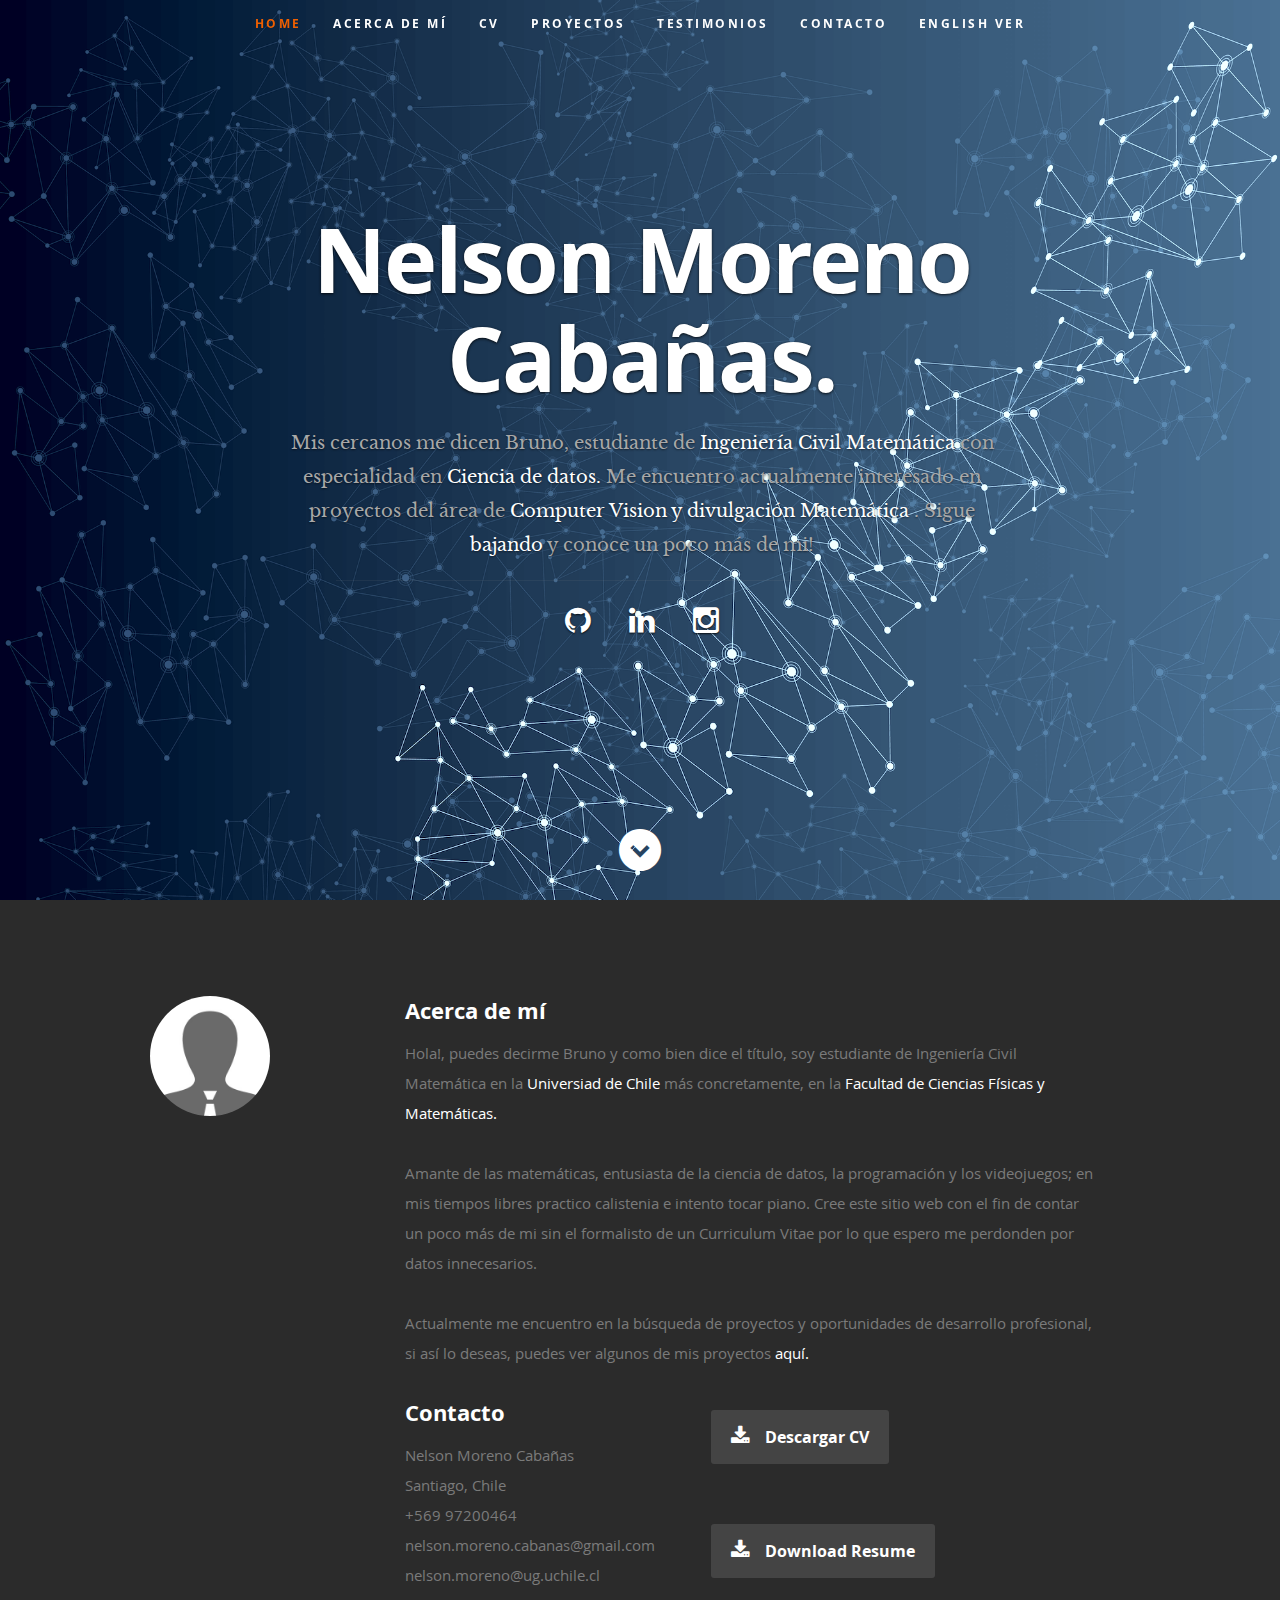
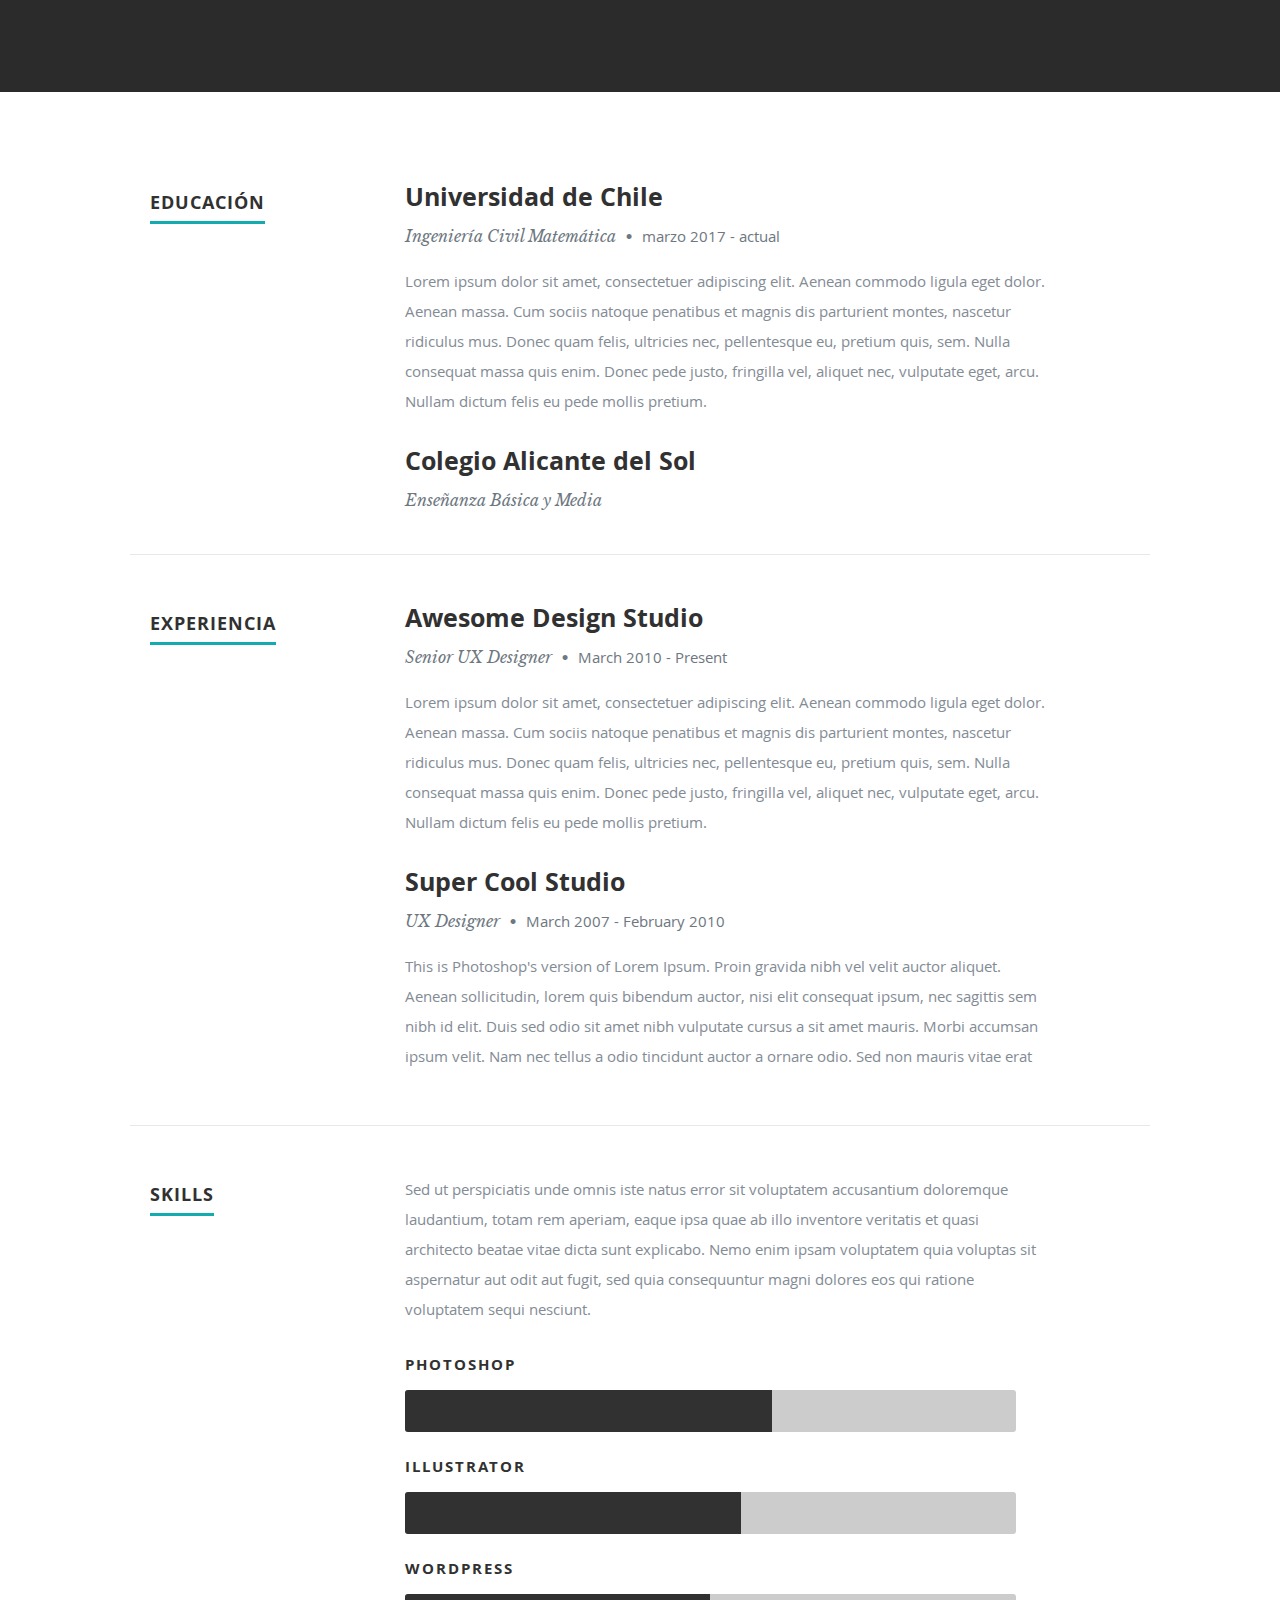
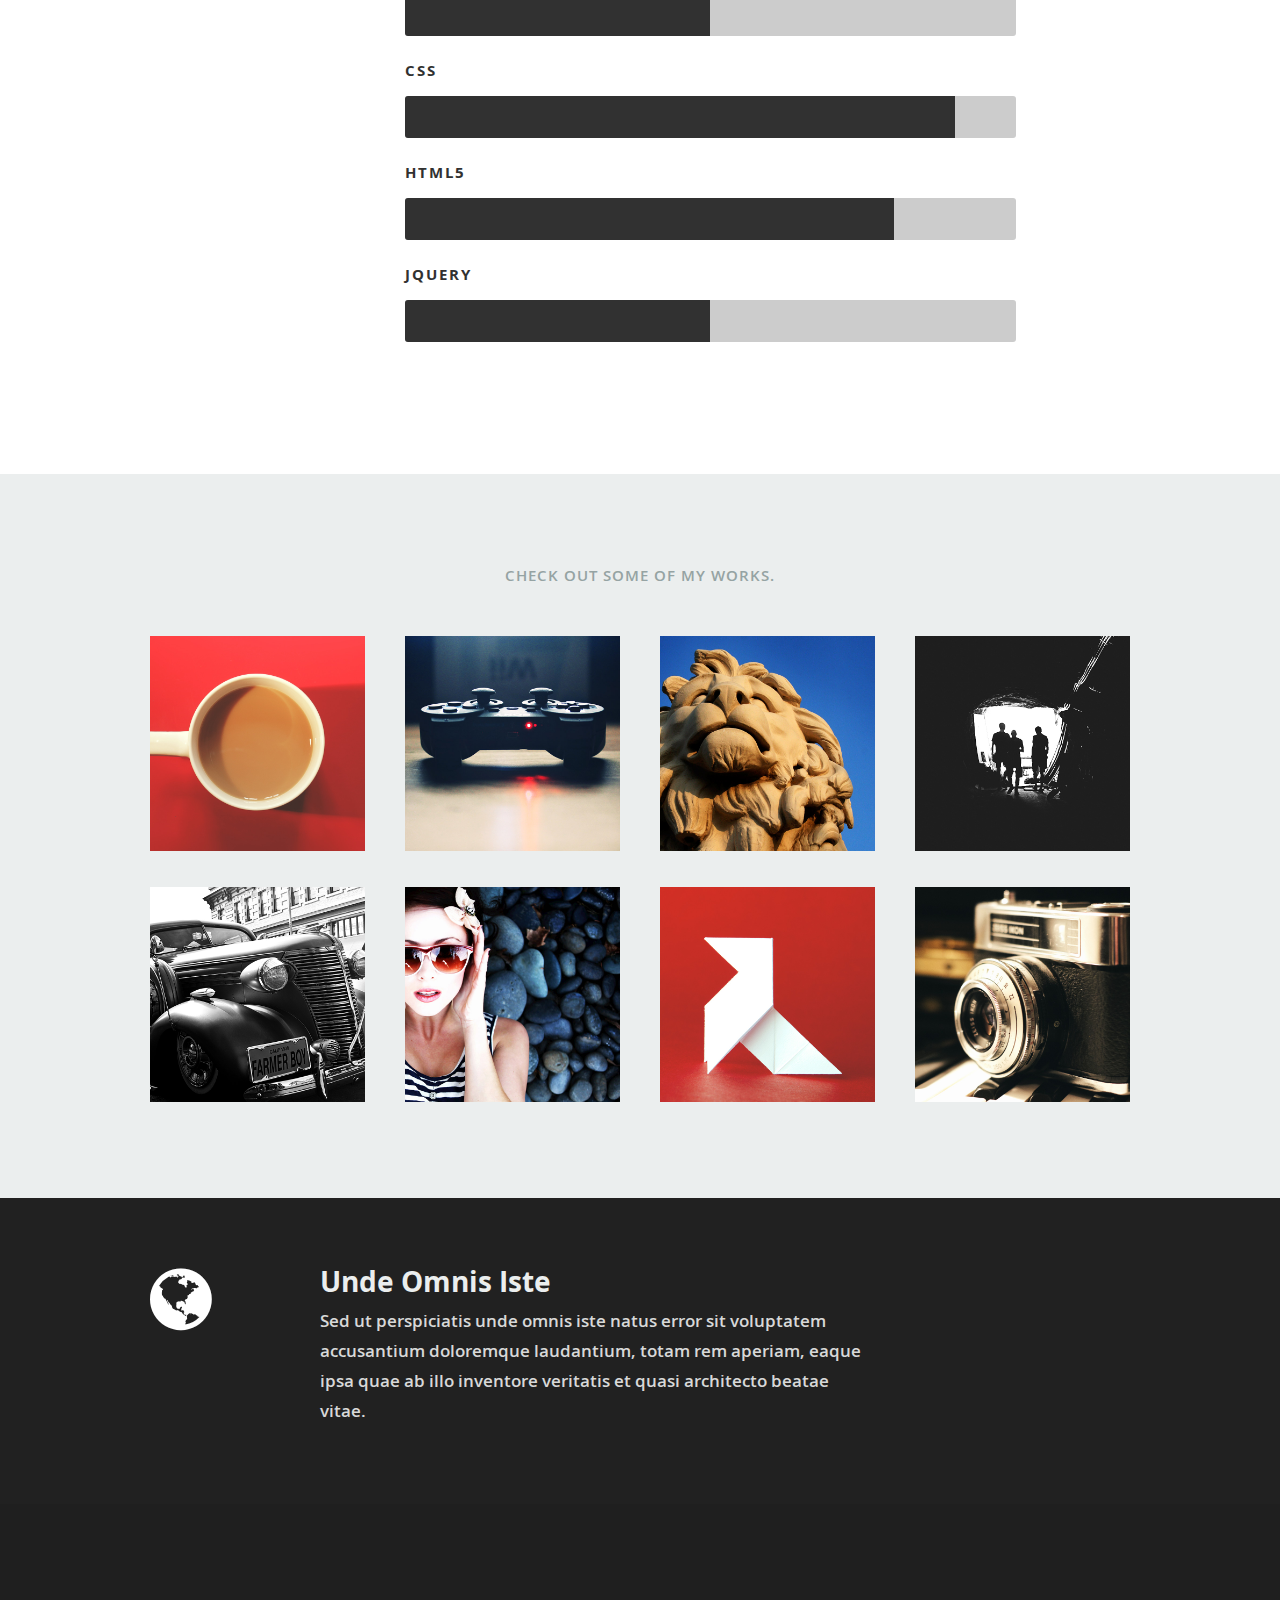
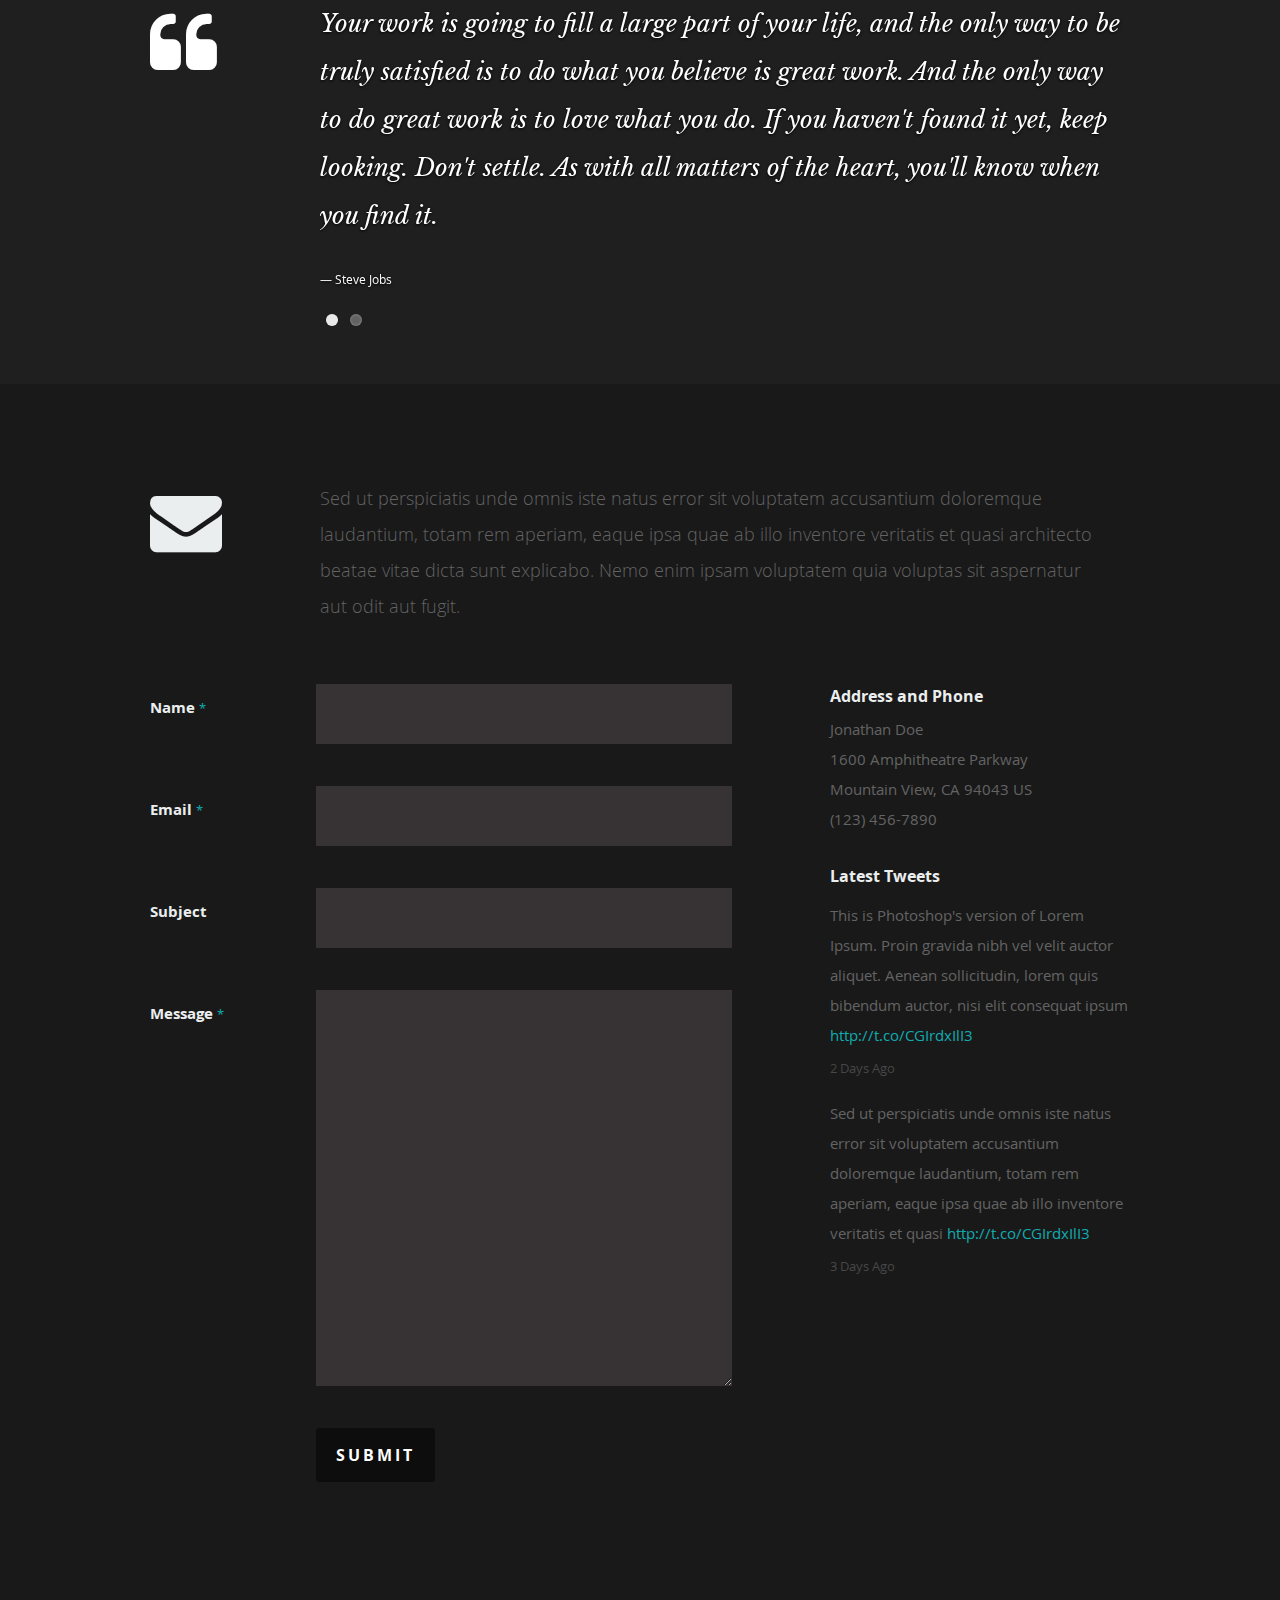
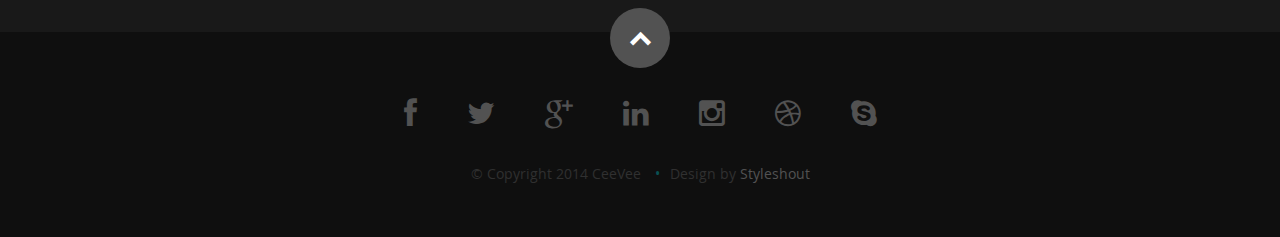
==== commit 176737e7: "Update index.html" ====
--- a/index.html
+++ b/index.html
@@ -28,7 +28,7 @@
 
    <!-- Favicons
 	================================================== -->
-	<link rel="shortcut icon" href="favicon.png" >
+	<link rel="shortcut icon" href="favicon.PNG" >
 
 </head>
 
@@ -152,7 +152,7 @@
       <div class="row education">
 
          <div class="three columns header-col">
-            <h1><span>Education</span></h1>
+            <h1><span>Educación</span></h1>
          </div>
 
          <div class="nine columns main-col">
@@ -161,8 +161,8 @@
 
                <div class="twelve columns">
 
-                  <h3>University of Life</h3>
-                  <p class="info">Master in Graphic Design <span>&bull;</span> <em class="date">April 2007</em></p>
+                  <h3>Universidad de Chile</h3>
+                  <p class="info">Ingeniería Civil Matemática <span>&bull;</span> <em class="date">marzo 2017 - actual</em></p>
 
                   <p>
                   Lorem ipsum dolor sit amet, consectetuer adipiscing elit. Aenean commodo ligula eget dolor. Aenean massa.
@@ -179,15 +179,8 @@
 
                <div class="twelve columns">
 
-                  <h3>School of Cool Designers</h3>
-                  <p class="info">B.A. Degree in Graphic Design <span>&bull;</span> <em class="date">March 2003</em></p>
-
-                  <p>
-                  This is Photoshop's version  of Lorem Ipsum. Proin gravida nibh vel velit auctor aliquet.
-                  Aenean sollicitudin, lorem quis bibendum auctor, nisi elit consequat ipsum, nec sagittis sem
-                  nibh id elit. Duis sed odio sit amet nibh vulputate cursus a sit amet mauris. Morbi accumsan
-                  ipsum velit. Nam nec tellus a odio tincidunt auctor a ornare odio. Sed non  mauris vitae erat
-                  </p>
+                  <h3>Colegio Alicante del Sol</h3>
+                  <p class="info"> Enseñanza Básica y Media 
 
                </div>
 
@@ -203,7 +196,7 @@
       <div class="row work">
 
          <div class="three columns header-col">
-            <h1><span>Work</span></h1>
+            <h1><span>Experiencia</span></h1>
          </div>
 
          <div class="nine columns main-col">
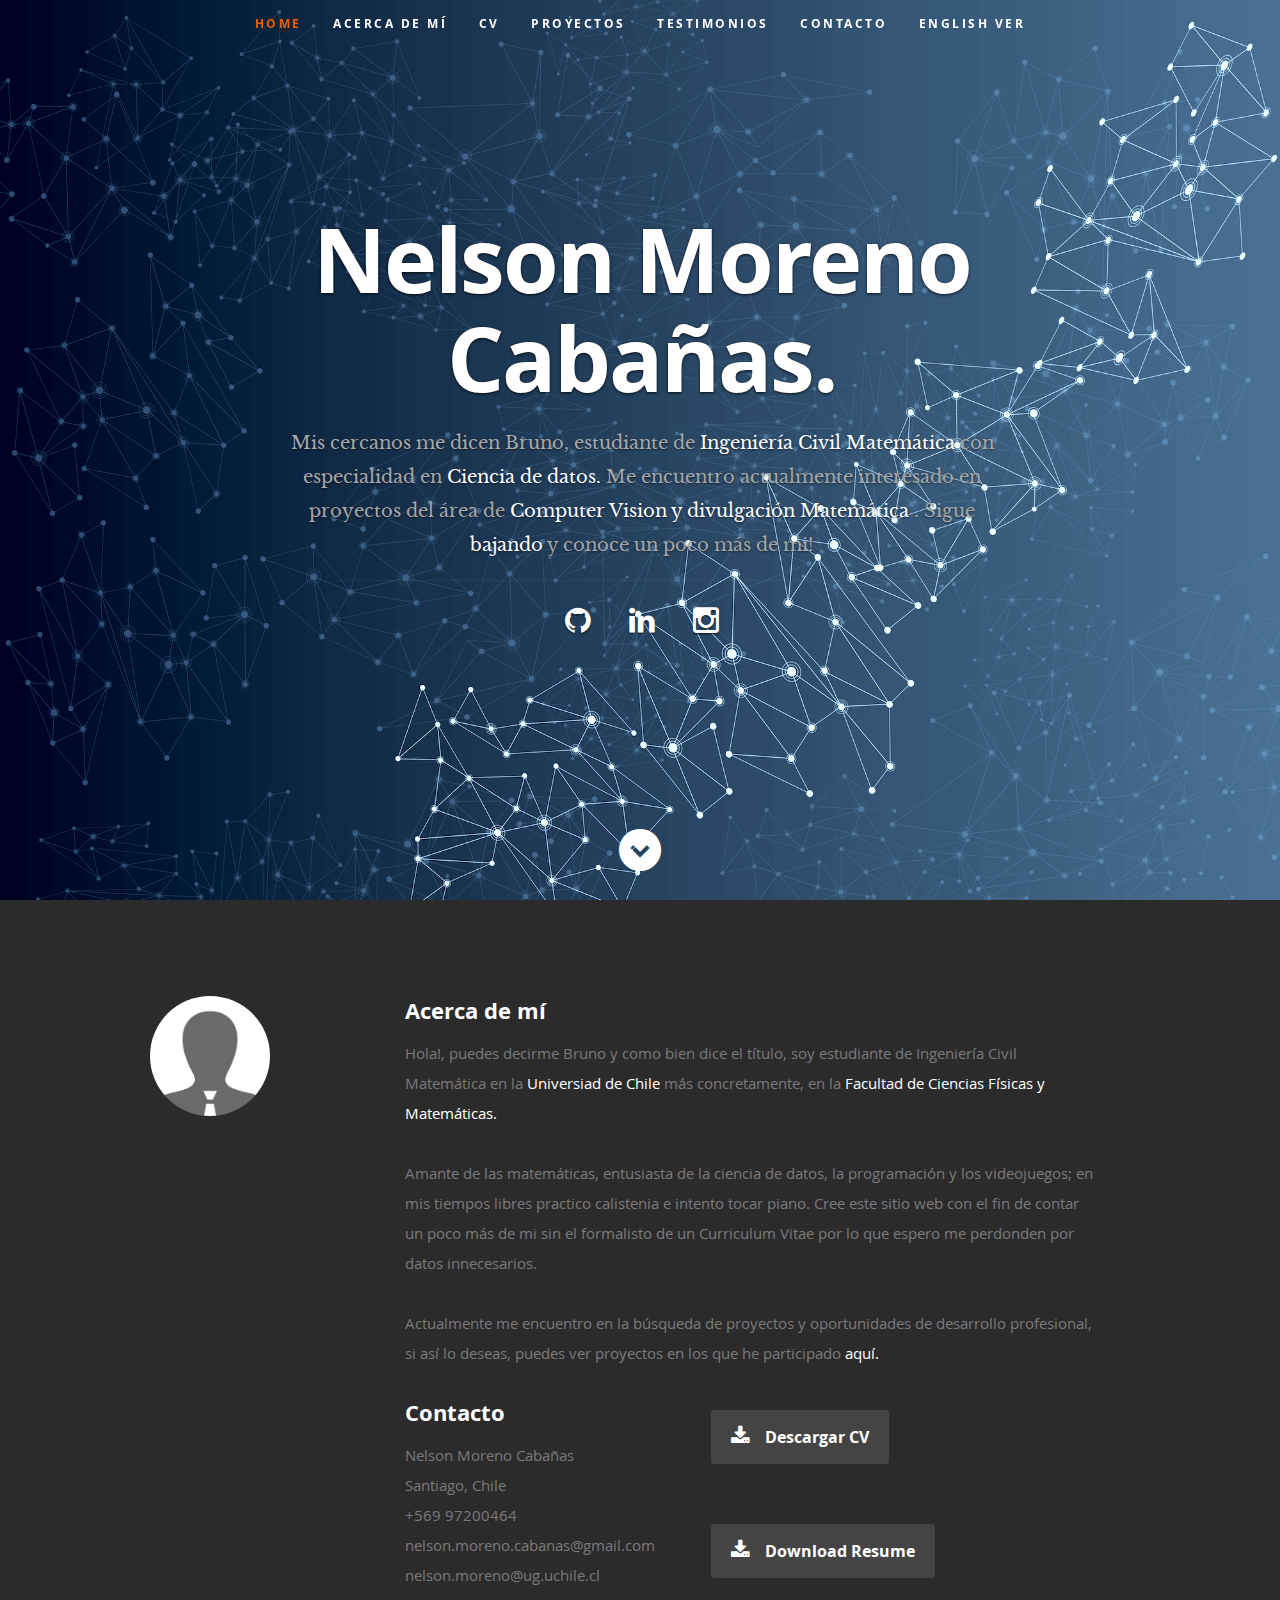
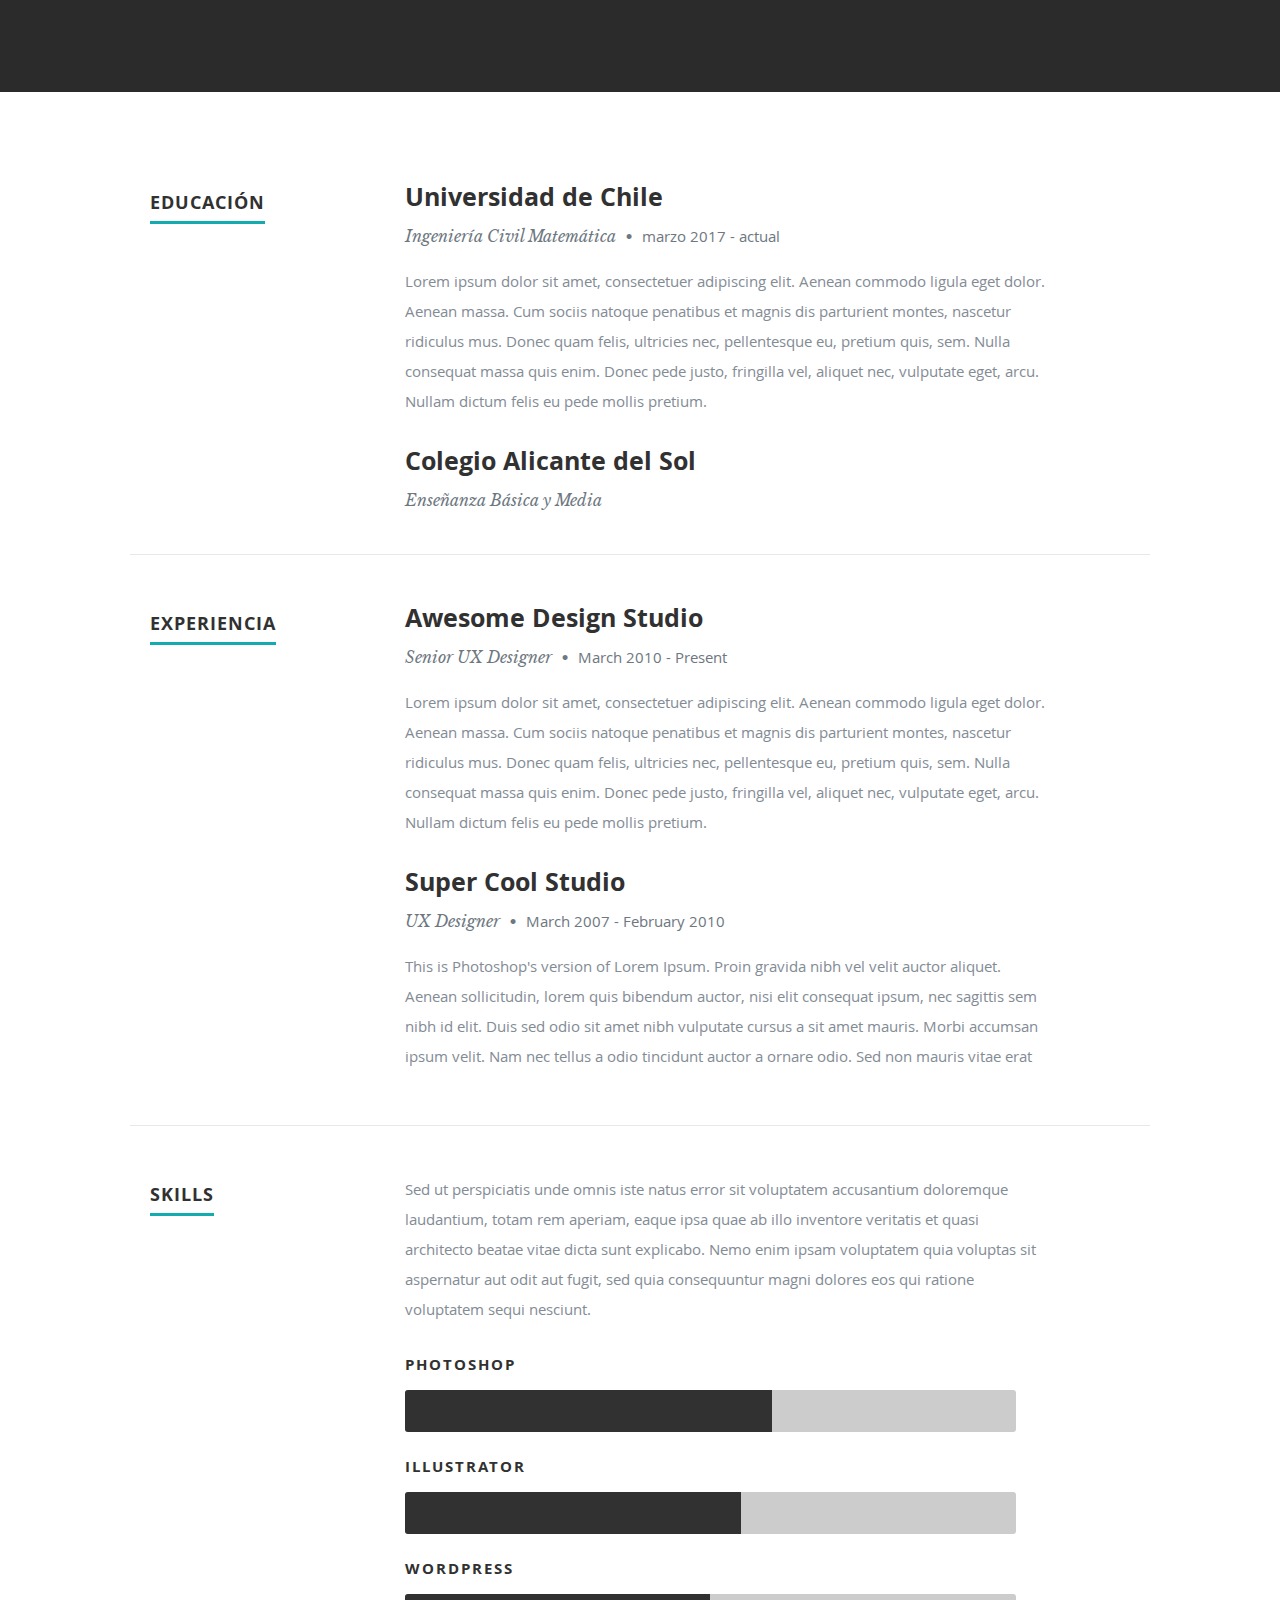
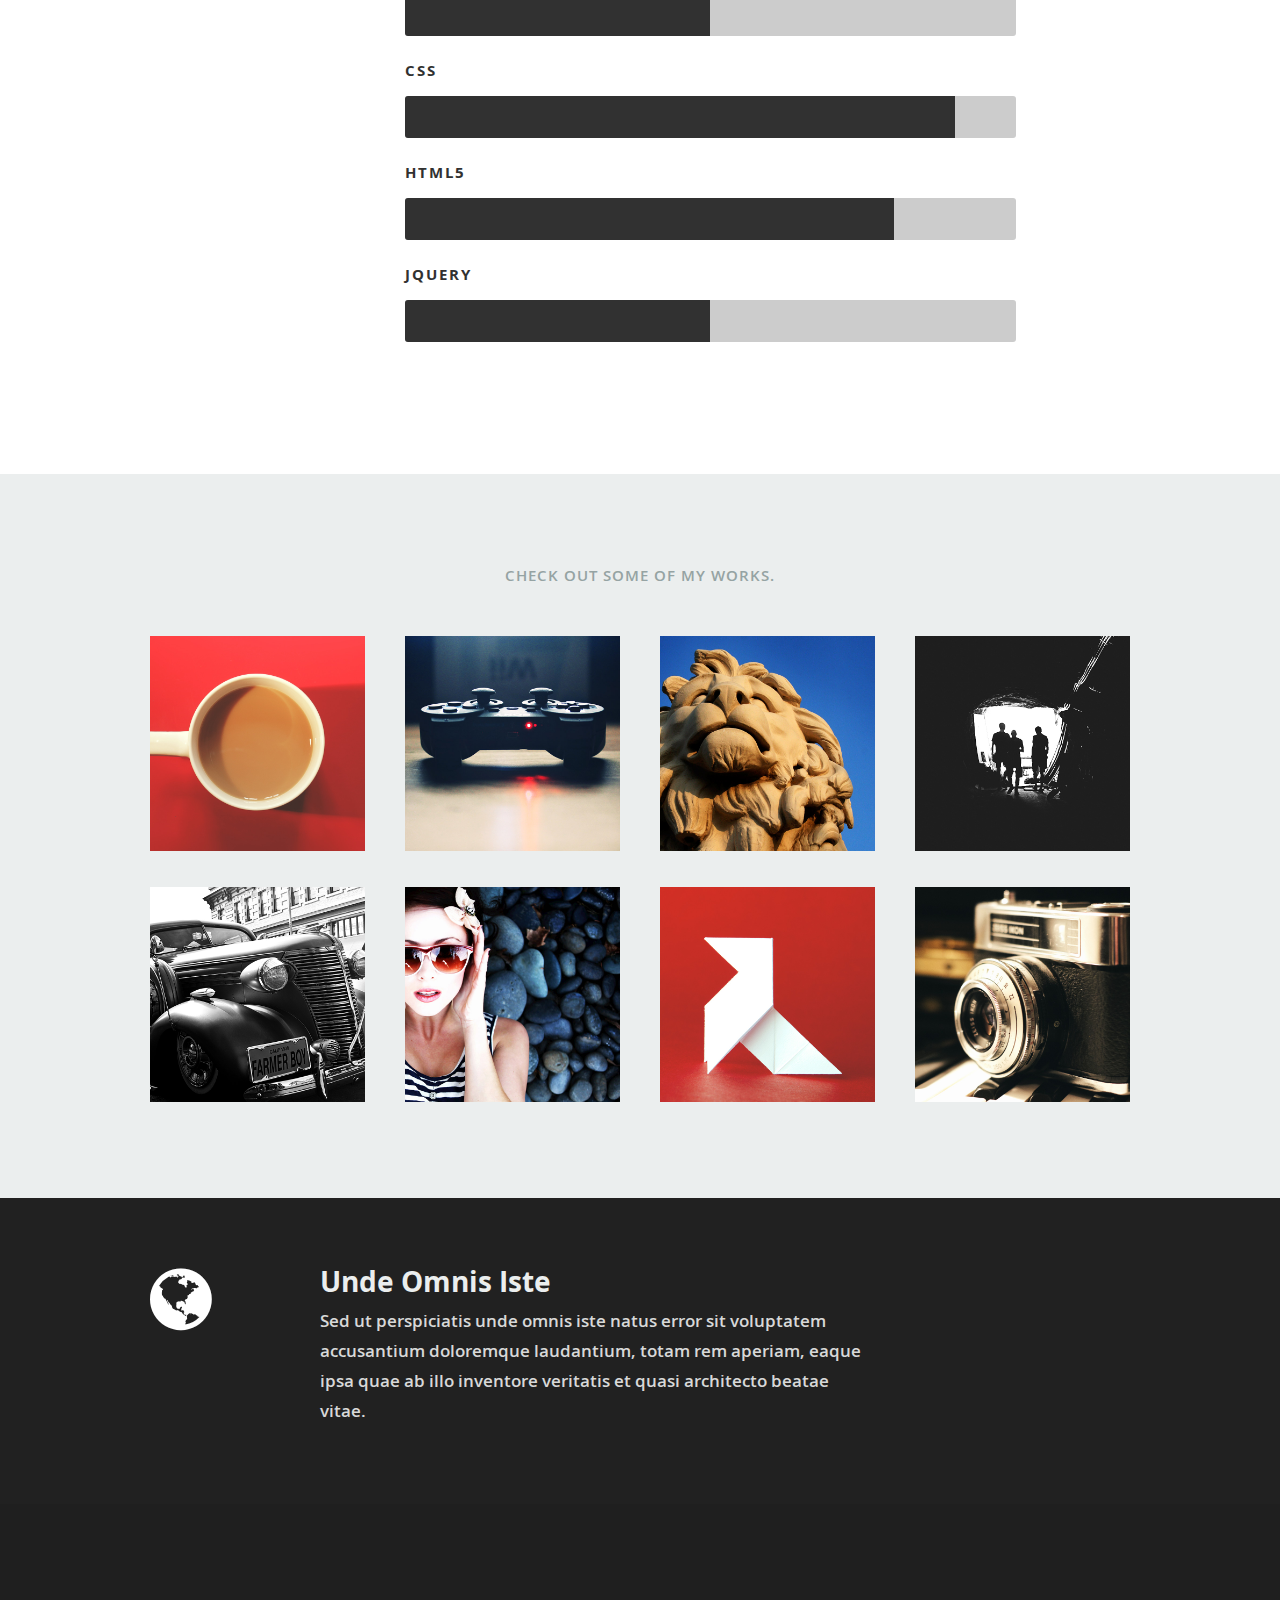
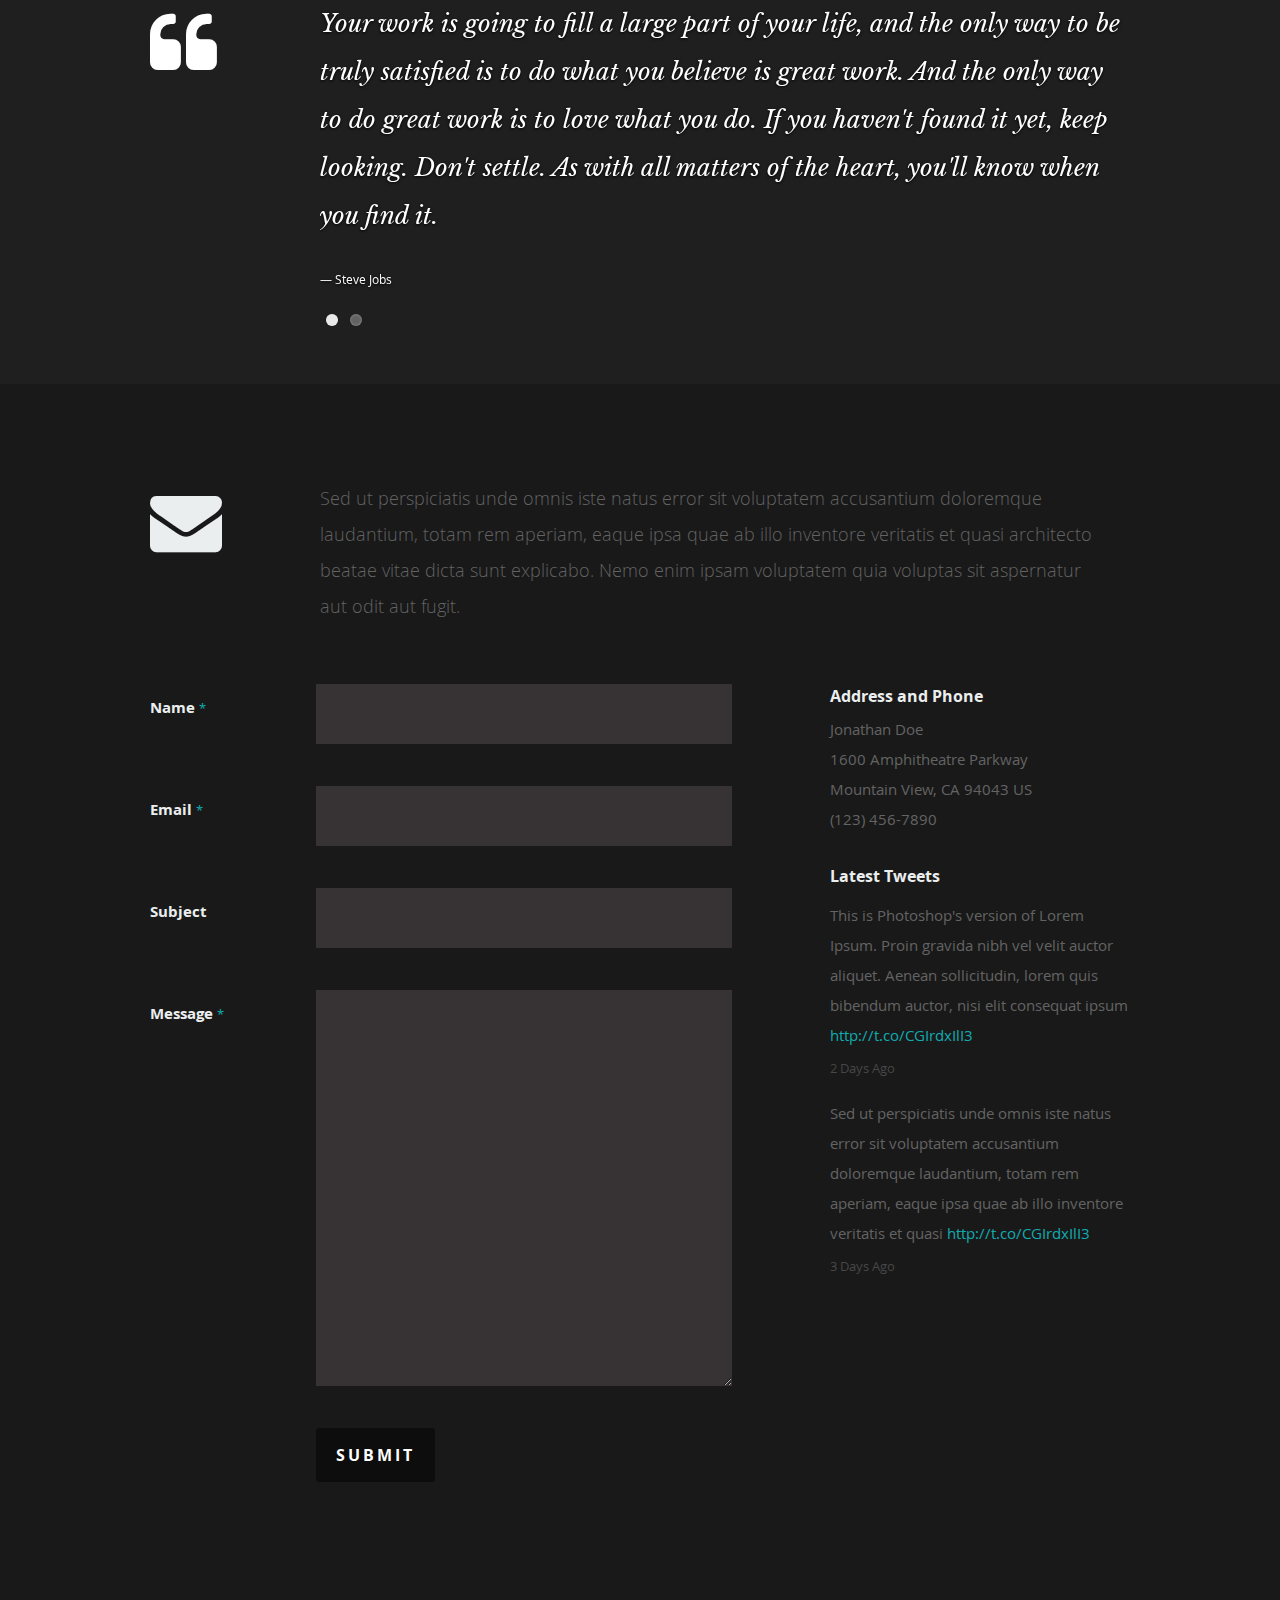
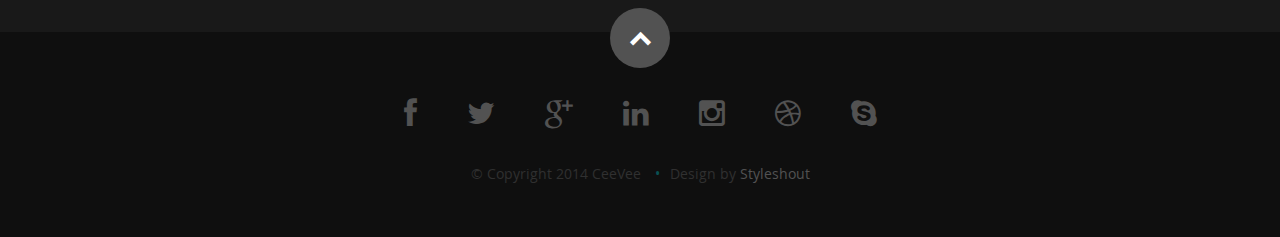
==== commit ee265378: "actualizacion" ====
--- a/index.html
+++ b/index.html
@@ -101,7 +101,7 @@
 
             <p> Amante de las matemáticas, entusiasta de la ciencia de datos, la programación y los videojuegos; en mis tiempos libres practico calistenia e intento tocar piano. Cree este sitio web con el fin de contar un poco más de mi sin el formalisto de un Curriculum Vitae por lo que espero me perdonden por datos innecesarios. </p>  
 
-            <p> Actualmente me encuentro en la búsqueda de proyectos y oportunidades de desarrollo profesional, si así lo deseas, puedes ver algunos de mis proyectos <a class="smoothscroll" href="#portfolio">aquí.</a> </p>
+            <p> Actualmente me encuentro en la búsqueda de proyectos y oportunidades de desarrollo profesional, si así lo deseas, puedes ver proyectos en los que he participado <a href="https://github.com/Bruno-Moreno">aquí.</a> </p>
 
             </p>
 
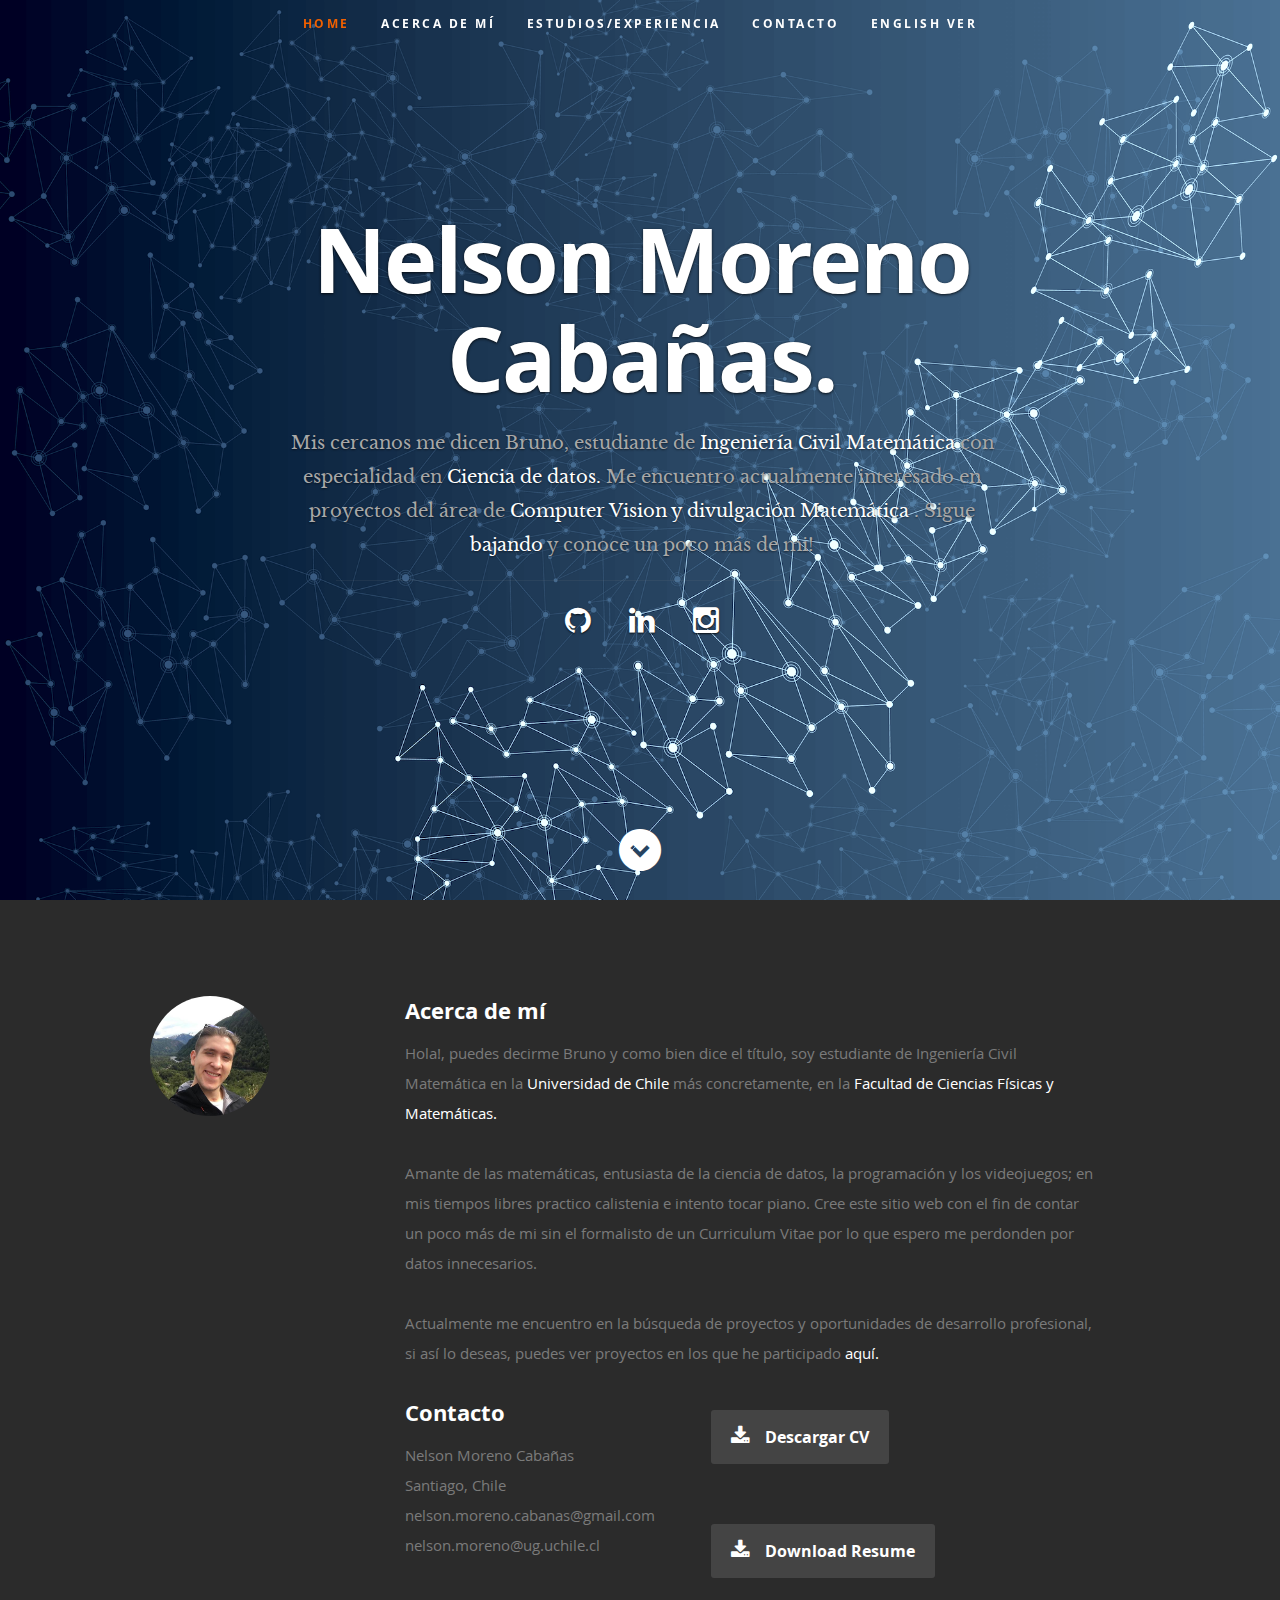
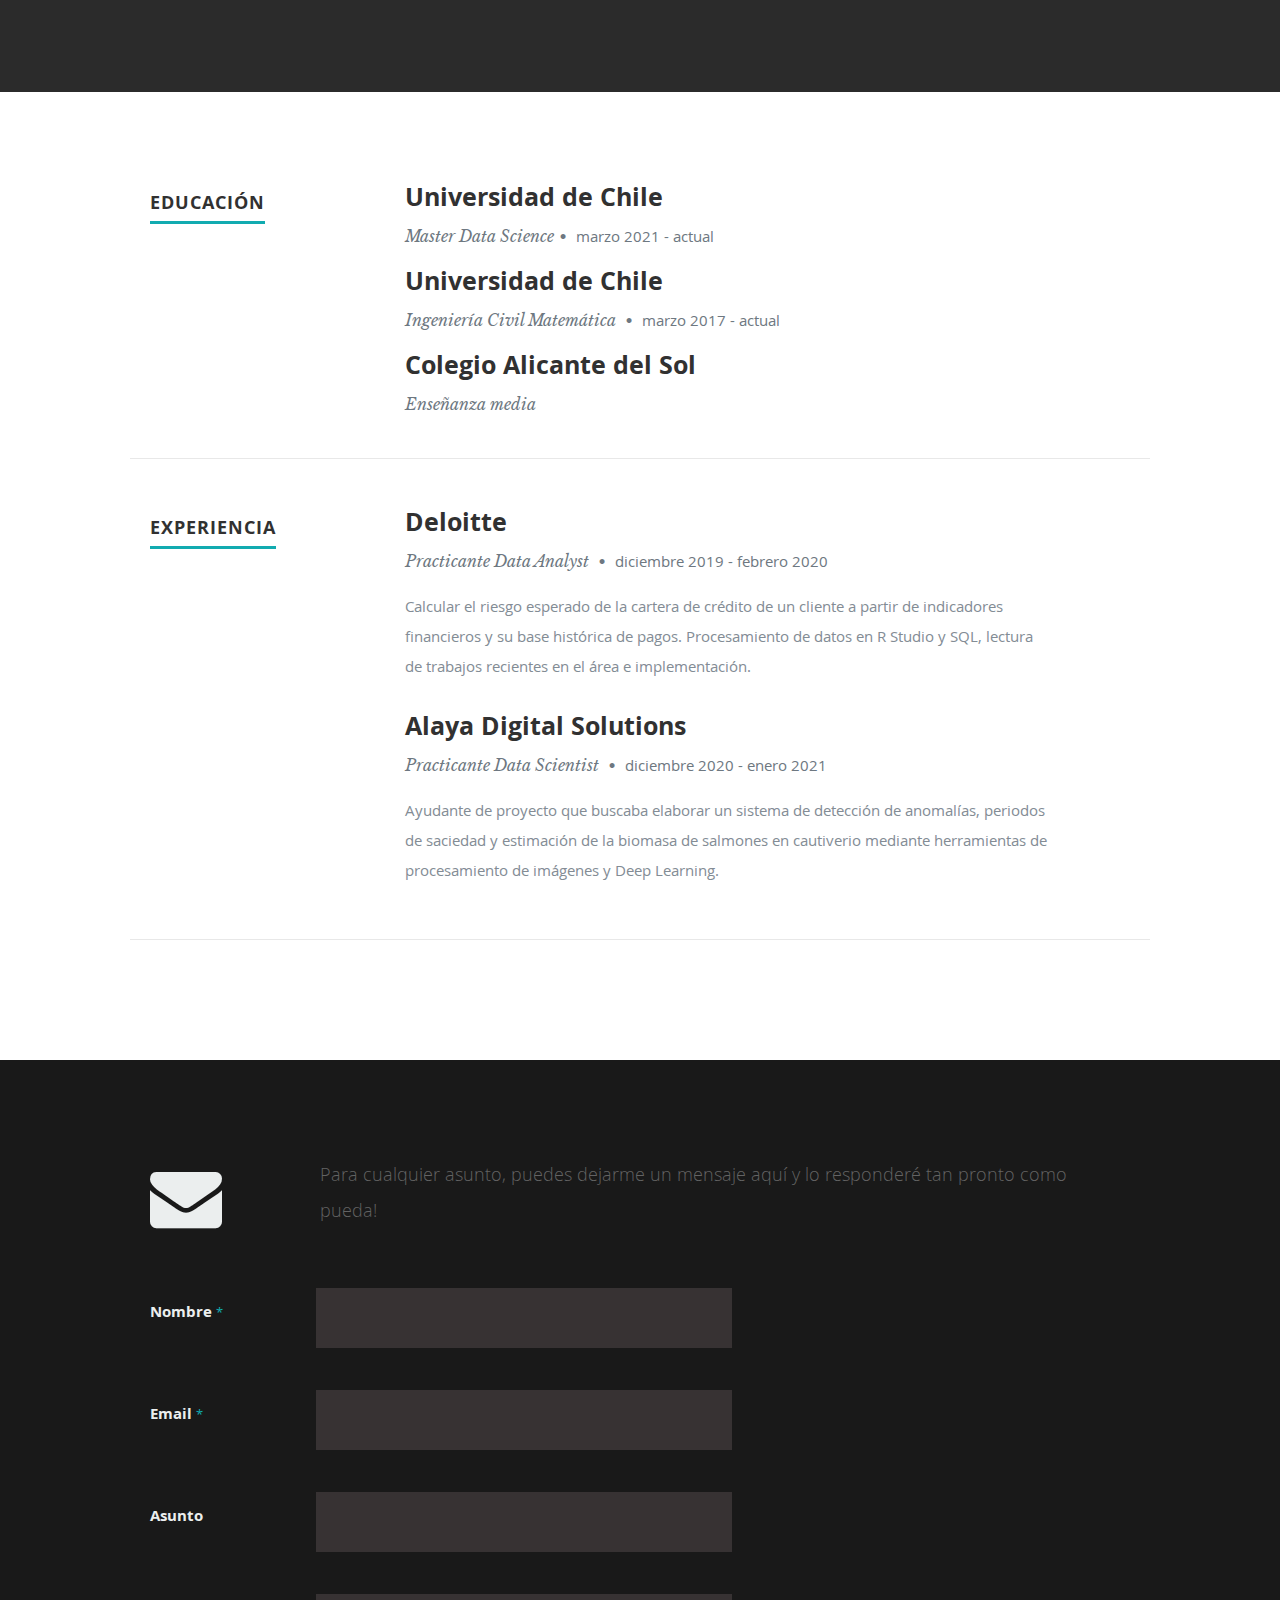
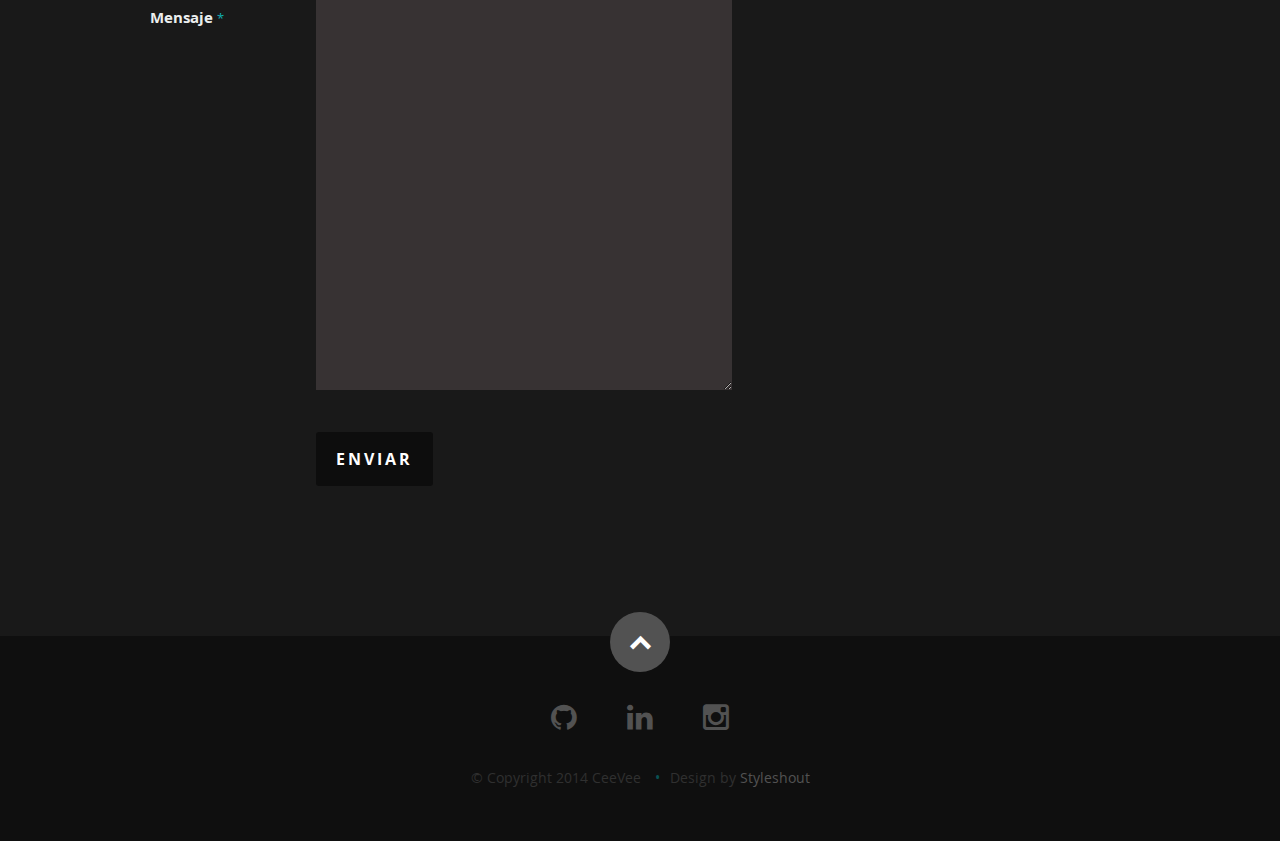
==== commit 7528c4d1: "Actializacion" ====
--- a/index.html
+++ b/index.html
@@ -46,10 +46,8 @@
          <ul id="nav" class="nav">
             <li class="current"><a class="smoothscroll" href="#home">Home</a></li>
             <li><a class="smoothscroll" href="#about">Acerca de mí</a></li>
-	         <li><a class="smoothscroll" href="#resume">CV</a></li>
-            <li><a class="smoothscroll" href="#portfolio">Proyectos</a></li>
-            <li><a class="smoothscroll" href="#testimonials">Testimonios</a></li>
-            <li><a class="smoothscroll" href="#contact">Contacto</a></li>
+	         <li><a class="smoothscroll" href="#resume">Estudios/Experiencia</a></li>
+            <li><a class="smoothscroll"  href="#contact">Contacto</a></li>
             <li><a href="#"> English Ver</a> </li>
          </ul> <!-- end #nav -->
 
@@ -89,7 +87,7 @@
 
          <div class="three columns">
 
-            <img class="profile-pic"  src="images/profilepic.jpg" alt="" />
+            <img class="profile-pic"  src="images/profile.jpg" alt="" />
 
          </div>
 
@@ -97,7 +95,7 @@
 
             <h2>Acerca de mí</h2>
 
-            <p>Hola!, puedes decirme Bruno y como bien dice el título, soy estudiante de Ingeniería Civil Matemática en la <a href="https://www.uchile.cl/">Universiad de Chile</a> más concretamente, en la <a href="http://ingenieria.uchile.cl/">Facultad de Ciencias Físicas y Matemáticas.</a> </p>
+            <p>Hola!, puedes decirme Bruno y como bien dice el título, soy estudiante de Ingeniería Civil Matemática en la <a href="https://www.uchile.cl/">Universidad de Chile</a> más concretamente, en la <a href="http://ingenieria.uchile.cl/">Facultad de Ciencias Físicas y Matemáticas.</a> </p>
 
             <p> Amante de las matemáticas, entusiasta de la ciencia de datos, la programación y los videojuegos; en mis tiempos libres practico calistenia e intento tocar piano. Cree este sitio web con el fin de contar un poco más de mi sin el formalisto de un Curriculum Vitae por lo que espero me perdonden por datos innecesarios. </p>  
 
@@ -115,7 +113,6 @@
                   <p class="address">
 						   <span>Nelson Moreno Cabañas</span><br>
 						   <span>Santiago, Chile </span><br>   
-						   <span>+569 97200464</span><br>
                      <span>nelson.moreno.cabanas@gmail.com</span><br>
                      <span>nelson.moreno@ug.uchile.cl</span>
 					   </p>
@@ -162,15 +159,19 @@
                <div class="twelve columns">
 
                   <h3>Universidad de Chile</h3>
+                  <p class="info"> Master Data Science<span>&bull;</span> <em class="date">marzo 2021 - actual</em></p> 
+
+               </div>
+
+            </div> <!-- item end -->
+
+            <div class="row item">
+
+               <div class="twelve columns">
+
+                  <h3>Universidad de Chile</h3>
                   <p class="info">Ingeniería Civil Matemática <span>&bull;</span> <em class="date">marzo 2017 - actual</em></p>
 
-                  <p>
-                  Lorem ipsum dolor sit amet, consectetuer adipiscing elit. Aenean commodo ligula eget dolor. Aenean massa.
-                  Cum sociis natoque penatibus et magnis dis parturient montes, nascetur ridiculus mus. Donec quam felis,
-                  ultricies nec, pellentesque eu, pretium quis, sem. Nulla consequat massa quis enim.
-                  Donec pede justo, fringilla vel, aliquet nec, vulputate eget, arcu. Nullam dictum felis eu pede mollis pretium.
-                  </p>
-
                </div>
 
             </div> <!-- item end -->
@@ -180,7 +181,7 @@
                <div class="twelve columns">
 
                   <h3>Colegio Alicante del Sol</h3>
-                  <p class="info"> Enseñanza Básica y Media 
+                  <p class="info"> Enseñanza media
 
                </div>
 
@@ -205,32 +206,30 @@
 
                <div class="twelve columns">
 
-                  <h3>Awesome Design Studio</h3>
-                  <p class="info">Senior UX Designer <span>&bull;</span> <em class="date">March 2010 - Present</em></p>
+                  <h3>Deloitte</h3>
+                  <p class="info">Practicante Data Analyst <span>&bull;</span> <em class="date">diciembre 2019 - febrero 2020</em></p>
 
                   <p>
-                  Lorem ipsum dolor sit amet, consectetuer adipiscing elit. Aenean commodo ligula eget dolor. Aenean massa.
-                  Cum sociis natoque penatibus et magnis dis parturient montes, nascetur ridiculus mus. Donec quam felis,
-                  ultricies nec, pellentesque eu, pretium quis, sem. Nulla consequat massa quis enim.
-                  Donec pede justo, fringilla vel, aliquet nec, vulputate eget, arcu. Nullam dictum felis eu pede mollis pretium.
-                  </p>
-
-               </div>
-
-            </div> <!-- item end -->
-
-            <div class="row item">
-
-               <div class="twelve columns">
-
-                  <h3>Super Cool Studio</h3>
-                  <p class="info">UX Designer <span>&bull;</span> <em class="date">March 2007 - February 2010</em></p>
+                  Calcular el riesgo esperado de la cartera de crédito de un cliente a partir de
+                  indicadores financieros y su base histórica de pagos. Procesamiento de datos en R
+                  Studio y SQL, lectura de trabajos recientes en el área e implementación.
+                  </p>
+
+               </div>
+
+            </div> <!-- item end -->
+
+            <div class="row item">
+
+               <div class="twelve columns">
+
+                  <h3>Alaya Digital Solutions</h3>
+                  <p class="info">Practicante Data Scientist <span>&bull;</span> <em class="date">diciembre 2020 - enero 2021</em></p>
 
                   <p>
-                  This is Photoshop's version  of Lorem Ipsum. Proin gravida nibh vel velit auctor aliquet.
-                  Aenean sollicitudin, lorem quis bibendum auctor, nisi elit consequat ipsum, nec sagittis sem
-                  nibh id elit. Duis sed odio sit amet nibh vulputate cursus a sit amet mauris. Morbi accumsan
-                  ipsum velit. Nam nec tellus a odio tincidunt auctor a ornare odio. Sed non  mauris vitae erat
+                  Ayudante de proyecto que buscaba elaborar un sistema de detección de
+                  anomalías, periodos de saciedad y estimación de la biomasa de salmones en
+                  cautiverio mediante herramientas de procesamiento de imágenes y Deep Learning. 
                   </p>
 
                </div>
@@ -242,458 +241,40 @@
       </div> <!-- End Work -->
 
 
-      <!-- Skills
-      ----------------------------------------------- -->
-      <div class="row skill">
-
-         <div class="three columns header-col">
-            <h1><span>Skills</span></h1>
-         </div>
-
-         <div class="nine columns main-col">
-
-            <p>Sed ut perspiciatis unde omnis iste natus error sit voluptatem accusantium doloremque laudantium, totam rem aperiam,
-            eaque ipsa quae ab illo inventore veritatis et quasi architecto beatae vitae dicta sunt explicabo. Nemo enim ipsam
-            voluptatem quia voluptas sit aspernatur aut odit aut fugit, sed quia consequuntur magni dolores eos qui ratione
-            voluptatem sequi nesciunt.
-            </p>
-
-				<div class="bars">
-
-				   <ul class="skills">
-					   <li><span class="bar-expand photoshop"></span><em>Photoshop</em></li>
-                  <li><span class="bar-expand illustrator"></span><em>Illustrator</em></li>
-						<li><span class="bar-expand wordpress"></span><em>Wordpress</em></li>
-						<li><span class="bar-expand css"></span><em>CSS</em></li>
-						<li><span class="bar-expand html5"></span><em>HTML5</em></li>
-                  <li><span class="bar-expand jquery"></span><em>jQuery</em></li>
-					</ul>
-
-				</div><!-- end skill-bars -->
-
-			</div> <!-- main-col end -->
-
-      </div> <!-- End skills -->
-
    </section> <!-- Resume Section End-->
 
 
-   <!-- Portfolio Section
-   ================================================== -->
-   <section id="portfolio">
-
-      <div class="row">
-
-         <div class="twelve columns collapsed">
-
-            <h1>Check Out Some of My Works.</h1>
-
-            <!-- portfolio-wrapper -->
-            <div id="portfolio-wrapper" class="bgrid-quarters s-bgrid-thirds cf">
-
-          	   <div class="columns portfolio-item">
-                  <div class="item-wrap">
-
-                     <a href="#modal-01" title="">
-                        <img alt="" src="images/portfolio/coffee.jpg">
-                        <div class="overlay">
-                           <div class="portfolio-item-meta">
-          					      <h5>Coffee</h5>
-                              <p>Illustrration</p>
-          					   </div>
-                        </div>
-                        <div class="link-icon"><i class="icon-plus"></i></div>
-                     </a>
-
-                  </div>
-          		</div> <!-- item end -->
-
-               <div class="columns portfolio-item">
-                  <div class="item-wrap">
-
-                     <a href="#modal-02" title="">
-                        <img alt="" src="images/portfolio/console.jpg">
-                        <div class="overlay">
-                           <div class="portfolio-item-meta">
-          					      <h5>Console</h5>
-                              <p>Web Development</p>
-          					   </div>
-                        </div>
-                        <div class="link-icon"><i class="icon-plus"></i></div>
-                     </a>
-
-                  </div>
-          		</div> <!-- item end -->
-
-               <div class="columns portfolio-item">
-                  <div class="item-wrap">
-
-                     <a href="#modal-03" title="">
-                        <img alt="" src="images/portfolio/judah.jpg">
-                        <div class="overlay">
-                           <div class="portfolio-item-meta">
-          					      <h5>Judah</h5>
-                              <p>Webdesign</p>
-          					   </div>
-                        </div>
-                        <div class="link-icon"><i class="icon-plus"></i></div>
-                     </a>
-
-                  </div>
-          		</div> <!-- item end -->
-
-               <div class="columns portfolio-item">
-                  <div class="item-wrap">
-
-                     <a href="#modal-04" title="">
-                        <img alt="" src="images/portfolio/into-the-light.jpg">
-                        <div class="overlay">
-                           <div class="portfolio-item-meta">
-          					      <h5>Into The Light</h5>
-                              <p>Photography</p>
-          					   </div>
-                        </div>
-                        <div class="link-icon"><i class="icon-plus"></i></div>
-                     </a>
-
-                  </div>
-          		</div> <!-- item end -->
-
-               <div class="columns portfolio-item">
-                  <div class="item-wrap">
-
-                     <a href="#modal-05" title="">
-                        <img alt="" src="images/portfolio/farmerboy.jpg">
-                        <div class="overlay">
-                           <div class="portfolio-item-meta">
-          					      <h5>Farmer Boy</h5>
-                              <p>Branding</p>
-          					   </div>
-                        </div>
-                        <div class="link-icon"><i class="icon-plus"></i></div>
-                     </a>
-
-                  </div>
-          		</div> <!-- item end -->
-
-               <div class="columns portfolio-item">
-                  <div class="item-wrap">
-
-                     <a href="#modal-06" title="">
-                        <img alt="" src="images/portfolio/girl.jpg">
-                        <div class="overlay">
-                           <div class="portfolio-item-meta">
-          					      <h5>Girl</h5>
-                              <p>Photography</p>
-          					   </div>
-                        </div>
-                        <div class="link-icon"><i class="icon-plus"></i></div>
-                     </a>
-
-                  </div>
-          		</div> <!-- item end -->
-
-               <div class="columns portfolio-item">
-                  <div class="item-wrap">
-
-                     <a href="#modal-07" title="">
-                        <img alt="" src="images/portfolio/origami.jpg">
-                        <div class="overlay">
-                           <div class="portfolio-item-meta">
-          					      <h5>Origami</h5>
-                              <p>Illustrration</p>
-          					   </div>
-                        </div>
-                        <div class="link-icon"><i class="icon-plus"></i></div>
-                     </a>
-
-                  </div>
-          		</div> <!-- item end -->
-
-               <div class="columns portfolio-item">
-                  <div class="item-wrap">
-
-                     <a href="#modal-08" title="">
-                        <img alt="" src="images/portfolio/retrocam.jpg">
-                        <div class="overlay">
-                           <div class="portfolio-item-meta">
-          					      <h5>Retrocam</h5>
-                              <p>Web Development</p>
-          					   </div>
-                        </div>
-                        <div class="link-icon"><i class="icon-plus"></i></div>
-                     </a>
-
-                  </div>
-          		</div>  <!-- item end -->
-
-            </div> <!-- portfolio-wrapper end -->
-
-         </div> <!-- twelve columns end -->
-
-
-         <!-- Modal Popup
-	      --------------------------------------------------------------- -->
-
-         <div id="modal-01" class="popup-modal mfp-hide">
-
-		      <img class="scale-with-grid" src="images/portfolio/modals/m-coffee.jpg" alt="" />
-
-		      <div class="description-box">
-			      <h4>Coffee Cup</h4>
-			      <p>Proin gravida nibh vel velit auctor aliquet. Aenean sollicitudin, lorem quis bibendum auctor, nisi elit consequat ipsum, nec sagittis sem nibh id elit.</p>
-               <span class="categories"><i class="fa fa-tag"></i>Branding, Webdesign</span>
-		      </div>
-
-            <div class="link-box">
-               <a href="http://www.behance.net" target="_blank">Details</a>
-		         <a class="popup-modal-dismiss">Close</a>
+   <!-- Contact Section
+   ================================================== -->
+   <section id="contact">
+
+         <div class="row section-head">
+
+            <div class="two columns header-col">
+
+               <h1><span>Contáctame.</span></h1>
+
             </div>
 
-	      </div><!-- modal-01 End -->
-
-         <div id="modal-02" class="popup-modal mfp-hide">
-
-		      <img class="scale-with-grid" src="images/portfolio/modals/m-console.jpg" alt="" />
-
-		      <div class="description-box">
-			      <h4>Console</h4>
-			      <p>Proin gravida nibh vel velit auctor aliquet. Aenean sollicitudin, lorem quis bibendum auctor, nisi elit consequat ipsum, nec sagittis sem nibh id elit.</p>
-               <span class="categories"><i class="fa fa-tag"></i>Branding, Web Development</span>
-		      </div>
-
-            <div class="link-box">
-               <a href="http://www.behance.net" target="_blank">Details</a>
-		         <a class="popup-modal-dismiss">Close</a>
+            <div class="ten columns">
+
+                  <p class="lead">Para cualquier asunto, puedes dejarme un mensaje aquí y lo responderé tan pronto como pueda!
+                  </p>
+
             </div>
 
-	      </div><!-- modal-02 End -->
-
-         <div id="modal-03" class="popup-modal mfp-hide">
-
-		      <img class="scale-with-grid" src="images/portfolio/modals/m-judah.jpg" alt="" />
-
-		      <div class="description-box">
-			      <h4>Judah</h4>
-			      <p>Proin gravida nibh vel velit auctor aliquet. Aenean sollicitudin, lorem quis bibendum auctor, nisi elit consequat ipsum, nec sagittis sem nibh id elit.</p>
-               <span class="categories"><i class="fa fa-tag"></i>Branding</span>
-		      </div>
-
-            <div class="link-box">
-               <a href="http://www.behance.net" target="_blank">Details</a>
-		         <a class="popup-modal-dismiss">Close</a>
-            </div>
-
-	      </div><!-- modal-03 End -->
-
-         <div id="modal-04" class="popup-modal mfp-hide">
-
-		      <img class="scale-with-grid" src="images/portfolio/modals/m-intothelight.jpg" alt="" />
-
-		      <div class="description-box">
-			      <h4>Into the Light</h4>
-			      <p>Proin gravida nibh vel velit auctor aliquet. Aenean sollicitudin, lorem quis bibendum auctor, nisi elit consequat ipsum, nec sagittis sem nibh id elit.</p>
-               <span class="categories"><i class="fa fa-tag"></i>Photography</span>
-		      </div>
-
-            <div class="link-box">
-               <a href="http://www.behance.net" target="_blank">Details</a>
-		         <a class="popup-modal-dismiss">Close</a>
-            </div>
-
-	      </div><!-- modal-04 End -->
-
-         <div id="modal-05" class="popup-modal mfp-hide">
-
-		      <img class="scale-with-grid" src="images/portfolio/modals/m-farmerboy.jpg" alt="" />
-
-		      <div class="description-box">
-			      <h4>Farmer Boy</h4>
-			      <p>Proin gravida nibh vel velit auctor aliquet. Aenean sollicitudin, lorem quis bibendum auctor, nisi elit consequat ipsum, nec sagittis sem nibh id elit.</p>
-               <span class="categories"><i class="fa fa-tag"></i>Branding, Webdesign</span>
-		      </div>
-
-            <div class="link-box">
-               <a href="http://www.behance.net" target="_blank">Details</a>
-		         <a class="popup-modal-dismiss">Close</a>
-            </div>
-
-	      </div><!-- modal-05 End -->
-
-         <div id="modal-06" class="popup-modal mfp-hide">
-
-		      <img class="scale-with-grid" src="images/portfolio/modals/m-girl.jpg" alt="" />
-
-		      <div class="description-box">
-			      <h4>Girl</h4>
-			      <p>Proin gravida nibh vel velit auctor aliquet. Aenean sollicitudin, lorem quis bibendum auctor, nisi elit consequat ipsum, nec sagittis sem nibh id elit.</p>
-               <span class="categories"><i class="fa fa-tag"></i>Photography</span>
-		      </div>
-
-            <div class="link-box">
-               <a href="http://www.behance.net" target="_blank">Details</a>
-		         <a class="popup-modal-dismiss">Close</a>
-            </div>
-
-	      </div><!-- modal-06 End -->
-
-         <div id="modal-07" class="popup-modal mfp-hide">
-
-		      <img class="scale-with-grid" src="images/portfolio/modals/m-origami.jpg" alt="" />
-
-		      <div class="description-box">
-			      <h4>Origami</h4>
-			      <p>Proin gravida nibh vel velit auctor aliquet. Aenean sollicitudin, lorem quis bibendum auctor, nisi elit consequat ipsum, nec sagittis sem nibh id elit.</p>
-               <span class="categories"><i class="fa fa-tag"></i>Branding, Illustration</span>
-		      </div>
-
-            <div class="link-box">
-               <a href="http://www.behance.net" target="_blank">Details</a>
-		         <a class="popup-modal-dismiss">Close</a>
-            </div>
-
-	      </div><!-- modal-07 End -->
-
-         <div id="modal-08" class="popup-modal mfp-hide">
-
-		      <img class="scale-with-grid" src="images/portfolio/modals/m-retrocam.jpg" alt="" />
-
-		      <div class="description-box">
-			      <h4>Retrocam</h4>
-			      <p>Proin gravida nibh vel velit auctor aliquet. Aenean sollicitudin, lorem quis bibendum auctor, nisi elit consequat ipsum, nec sagittis sem nibh id elit.</p>
-               <span class="categories"><i class="fa fa-tag"></i>Webdesign, Photography</span>
-		      </div>
-
-            <div class="link-box">
-               <a href="http://www.behance.net" target="_blank">Details</a>
-		         <a class="popup-modal-dismiss">Close</a>
-            </div>
-
-	      </div><!-- modal-01 End -->
-
-
-      </div> <!-- row End -->
-
-   </section> <!-- Portfolio Section End-->
-
-
-   <!-- Call-To-Action Section
-   ================================================== -->
-   <section id="call-to-action">
-
-      <div class="row">
-
-         <div class="two columns header-col">
-
-            <h1><span>Get Hosting.</span></h1>
-
-         </div>
-
-         <div class="seven columns">
-
-            <h2><span class="lead">Unde Omnis Iste</span></h2>
-            <p><span class="lead">Sed ut perspiciatis unde omnis iste natus error sit voluptatem accusantium doloremque laudantium, totam rem aperiam,
-            eaque ipsa quae ab illo inventore veritatis et quasi architecto beatae vitae. </span></p>
-
-         </div>
-
-         <div class="three columns action">
-
-
-
-         </div>
-
-      </div>
-
-   </section> <!-- Call-To-Action Section End-->
-
-
-   <!-- Testimonials Section
-   ================================================== -->
-   <section id="testimonials">
-
-      <div class="text-container">
+         </div>
 
          <div class="row">
 
-            <div class="two columns header-col">
-
-               <h1><span>Client Testimonials</span></h1>
-
-            </div>
-
-            <div class="ten columns flex-container">
-
-               <div class="flexslider">
-
-                  <ul class="slides">
-
-                     <li>
-                        <blockquote>
-                           <p>Your work is going to fill a large part of your life, and the only way to be truly satisfied is
-                           to do what you believe is great work. And the only way to do great work is to love what you do.
-                           If you haven't found it yet, keep looking. Don't settle. As with all matters of the heart, you'll know when you find it.
-                           </p>
-                           <cite>Steve Jobs</cite>
-                        </blockquote>
-                     </li> <!-- slide ends -->
-
-                     <li>
-                        <blockquote>
-                           <p>This is Photoshop's version  of Lorem Ipsum. Proin gravida nibh vel velit auctor aliquet.
-                           Aenean sollicitudin, lorem quis bibendum auctor, nisi elit consequat ipsum, nec sagittis sem
-                           nibh id elit. Duis sed odio sit amet nibh vulputate cursus a sit amet mauris.
-                           </p>
-                           <cite>Mr. Adobe</cite>
-                        </blockquote>
-                     </li> <!-- slide ends -->
-
-                  </ul>
-
-               </div> <!-- div.flexslider ends -->
-
-            </div> <!-- div.flex-container ends -->
-
-         </div> <!-- row ends -->
-
-       </div>  <!-- text-container ends -->
-
-   </section> <!-- Testimonials Section End-->
-
-
-   <!-- Contact Section
-   ================================================== -->
-   <section id="contact">
-
-         <div class="row section-head">
-
-            <div class="two columns header-col">
-
-               <h1><span>Get In Touch.</span></h1>
-
-            </div>
-
-            <div class="ten columns">
-
-                  <p class="lead">Sed ut perspiciatis unde omnis iste natus error sit voluptatem accusantium doloremque laudantium, totam rem aperiam,
-                  eaque ipsa quae ab illo inventore veritatis et quasi architecto beatae vitae dicta sunt explicabo. Nemo enim ipsam
-                  voluptatem quia voluptas sit aspernatur aut odit aut fugit.
-                  </p>
-
-            </div>
-
-         </div>
-
-         <div class="row">
-
             <div class="eight columns">
 
                <!-- form -->
-               <form action="" method="post" id="contactForm" name="contactForm">
+               <form action="inc/sendEmail.php" method="post" id="contactForm" name="contactForm">
 					<fieldset>
 
                   <div>
-						   <label for="contactName">Name <span class="required">*</span></label>
+						   <label for="contactName">Nombre <span class="required">*</span></label>
 						   <input type="text" value="" size="35" id="contactName" name="contactName">
                   </div>
 
@@ -703,17 +284,17 @@
                   </div>
 
                   <div>
-						   <label for="contactSubject">Subject</label>
+						   <label for="contactSubject">Asunto</label>
 						   <input type="text" value="" size="35" id="contactSubject" name="contactSubject">
                   </div>
 
                   <div>
-                     <label for="contactMessage">Message <span class="required">*</span></label>
+                     <label for="contactMessage">Mensaje <span class="required">*</span></label>
                      <textarea cols="50" rows="15" id="contactMessage" name="contactMessage"></textarea>
                   </div>
 
                   <div>
-                     <button class="submit">Submit</button>
+                     <button class="submit">Enviar</button>
                      <span id="image-loader">
                         <img alt="" src="images/loader.gif">
                      </span>
@@ -723,56 +304,16 @@
 				   </form> <!-- Form End -->
 
                <!-- contact-warning -->
-               <div id="message-warning"> Error boy</div>
+               <div id="message-warning"> Error</div>
                <!-- contact-success -->
 				   <div id="message-success">
-                  <i class="fa fa-check"></i>Your message was sent, thank you!<br>
+                  <i class="fa fa-check"></i>Tu mensaje fue enviado, gracias!<br>
 				   </div>
 
             </div>
 
 
-            <aside class="four columns footer-widgets">
-
-               <div class="widget widget_contact">
-
-					   <h4>Address and Phone</h4>
-					   <p class="address">
-						   Jonathan Doe<br>
-						   1600 Amphitheatre Parkway <br>
-						   Mountain View, CA 94043 US<br>
-						   <span>(123) 456-7890</span>
-					   </p>
-
-				   </div>
-
-               <div class="widget widget_tweets">
-
-                  <h4 class="widget-title">Latest Tweets</h4>
-
-                  <ul id="twitter">
-                     <li>
-                        <span>
-                        This is Photoshop's version  of Lorem Ipsum. Proin gravida nibh vel velit auctor aliquet.
-                        Aenean sollicitudin, lorem quis bibendum auctor, nisi elit consequat ipsum
-                        <a href="#">http://t.co/CGIrdxIlI3</a>
-                        </span>
-                        <b><a href="#">2 Days Ago</a></b>
-                     </li>
-                     <li>
-                        <span>
-                        Sed ut perspiciatis unde omnis iste natus error sit voluptatem accusantium doloremque laudantium, totam rem aperiam,
-                        eaque ipsa quae ab illo inventore veritatis et quasi
-                        <a href="#">http://t.co/CGIrdxIlI3</a>
-                        </span>
-                        <b><a href="#">3 Days Ago</a></b>
-                     </li>
-                  </ul>
-
-		         </div>
-
-            </aside>
-
+           
       </div>
 
    </section> <!-- Contact Section End-->
@@ -787,13 +328,9 @@
          <div class="twelve columns">
 
             <ul class="social-links">
-               <li><a href="#"><i class="fa fa-facebook"></i></a></li>
-               <li><a href="#"><i class="fa fa-twitter"></i></a></li>
-               <li><a href="#"><i class="fa fa-google-plus"></i></a></li>
-               <li><a href="#"><i class="fa fa-linkedin"></i></a></li>
+               <li><a href="https://github.com/Bruno-Moreno"><i class="fa fa-github"></i></a></li>
+               <li><a href="https://www.linkedin.com/in/nelson-moreno-cabanas/"><i class="fa fa-linkedin"></i></a></li>
                <li><a href="#"><i class="fa fa-instagram"></i></a></li>
-               <li><a href="#"><i class="fa fa-dribbble"></i></a></li>
-               <li><a href="#"><i class="fa fa-skype"></i></a></li>
             </ul>
 
             <ul class="copyright">
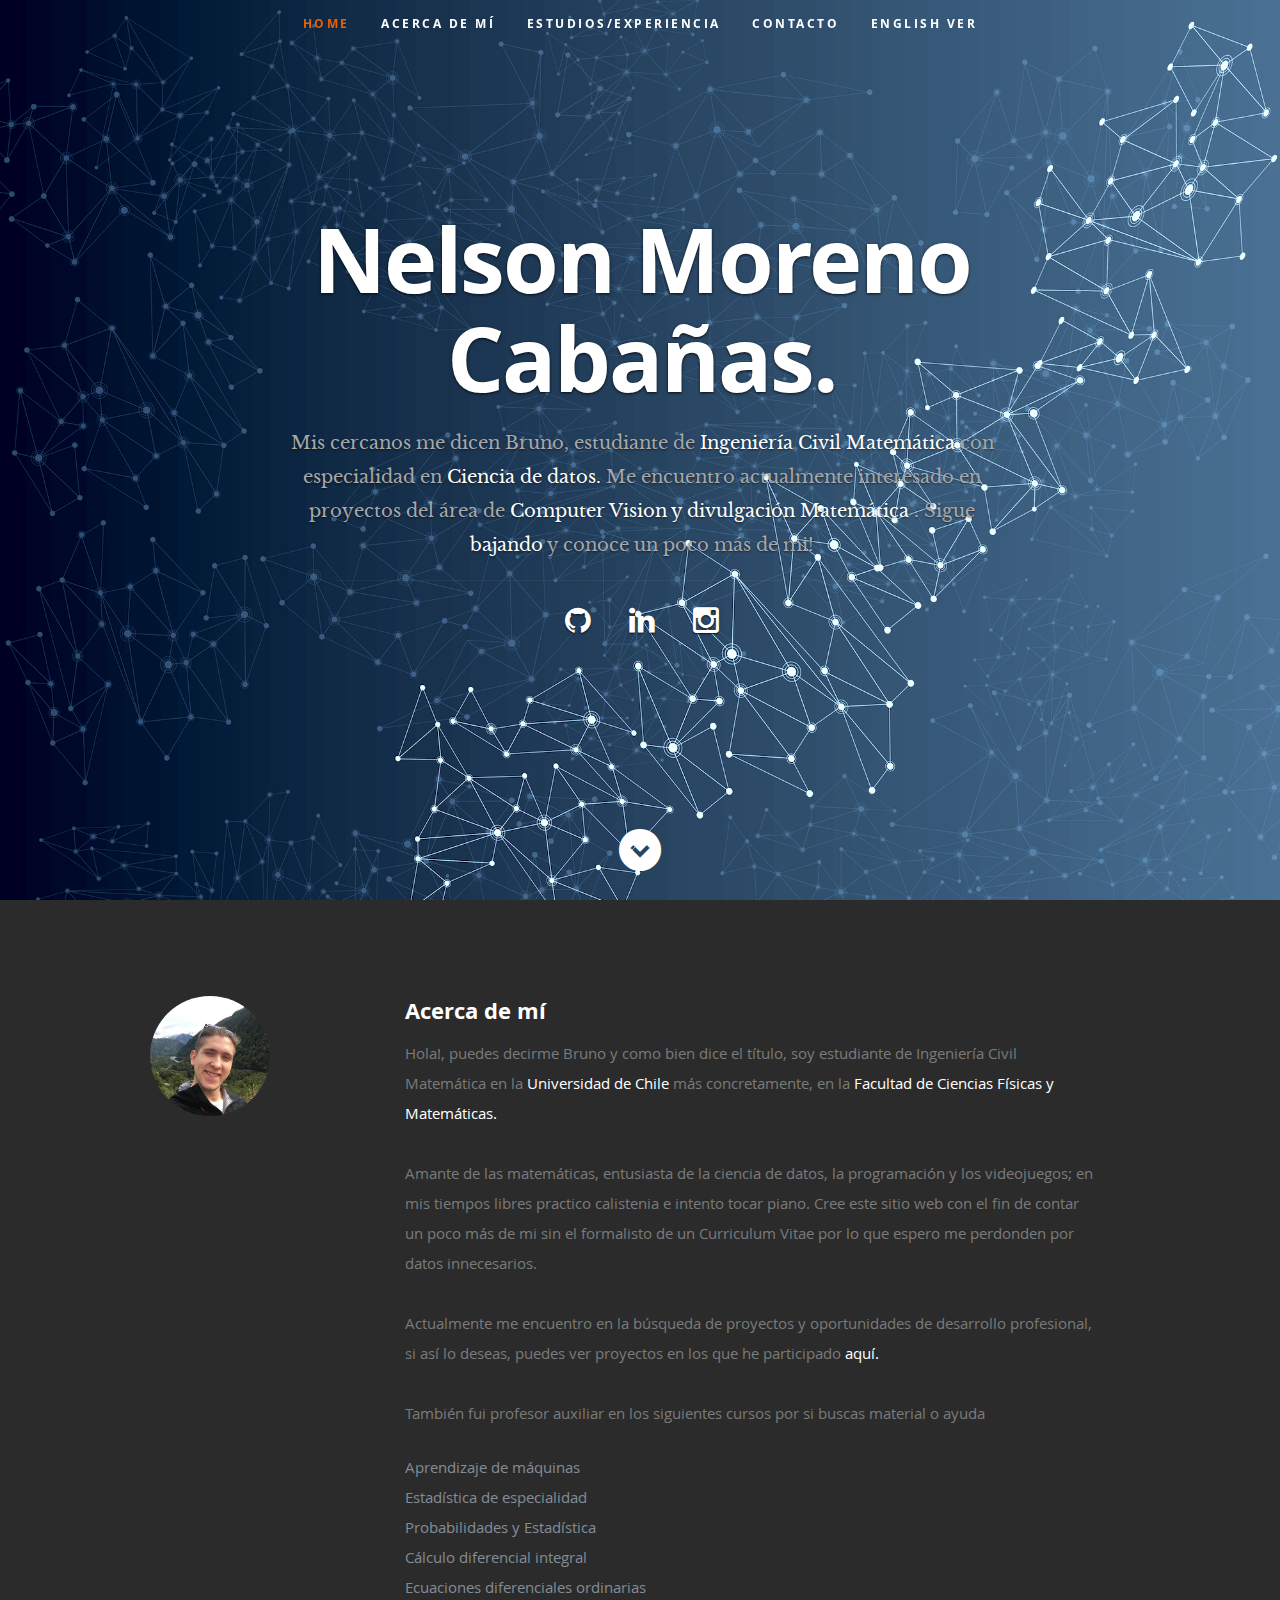
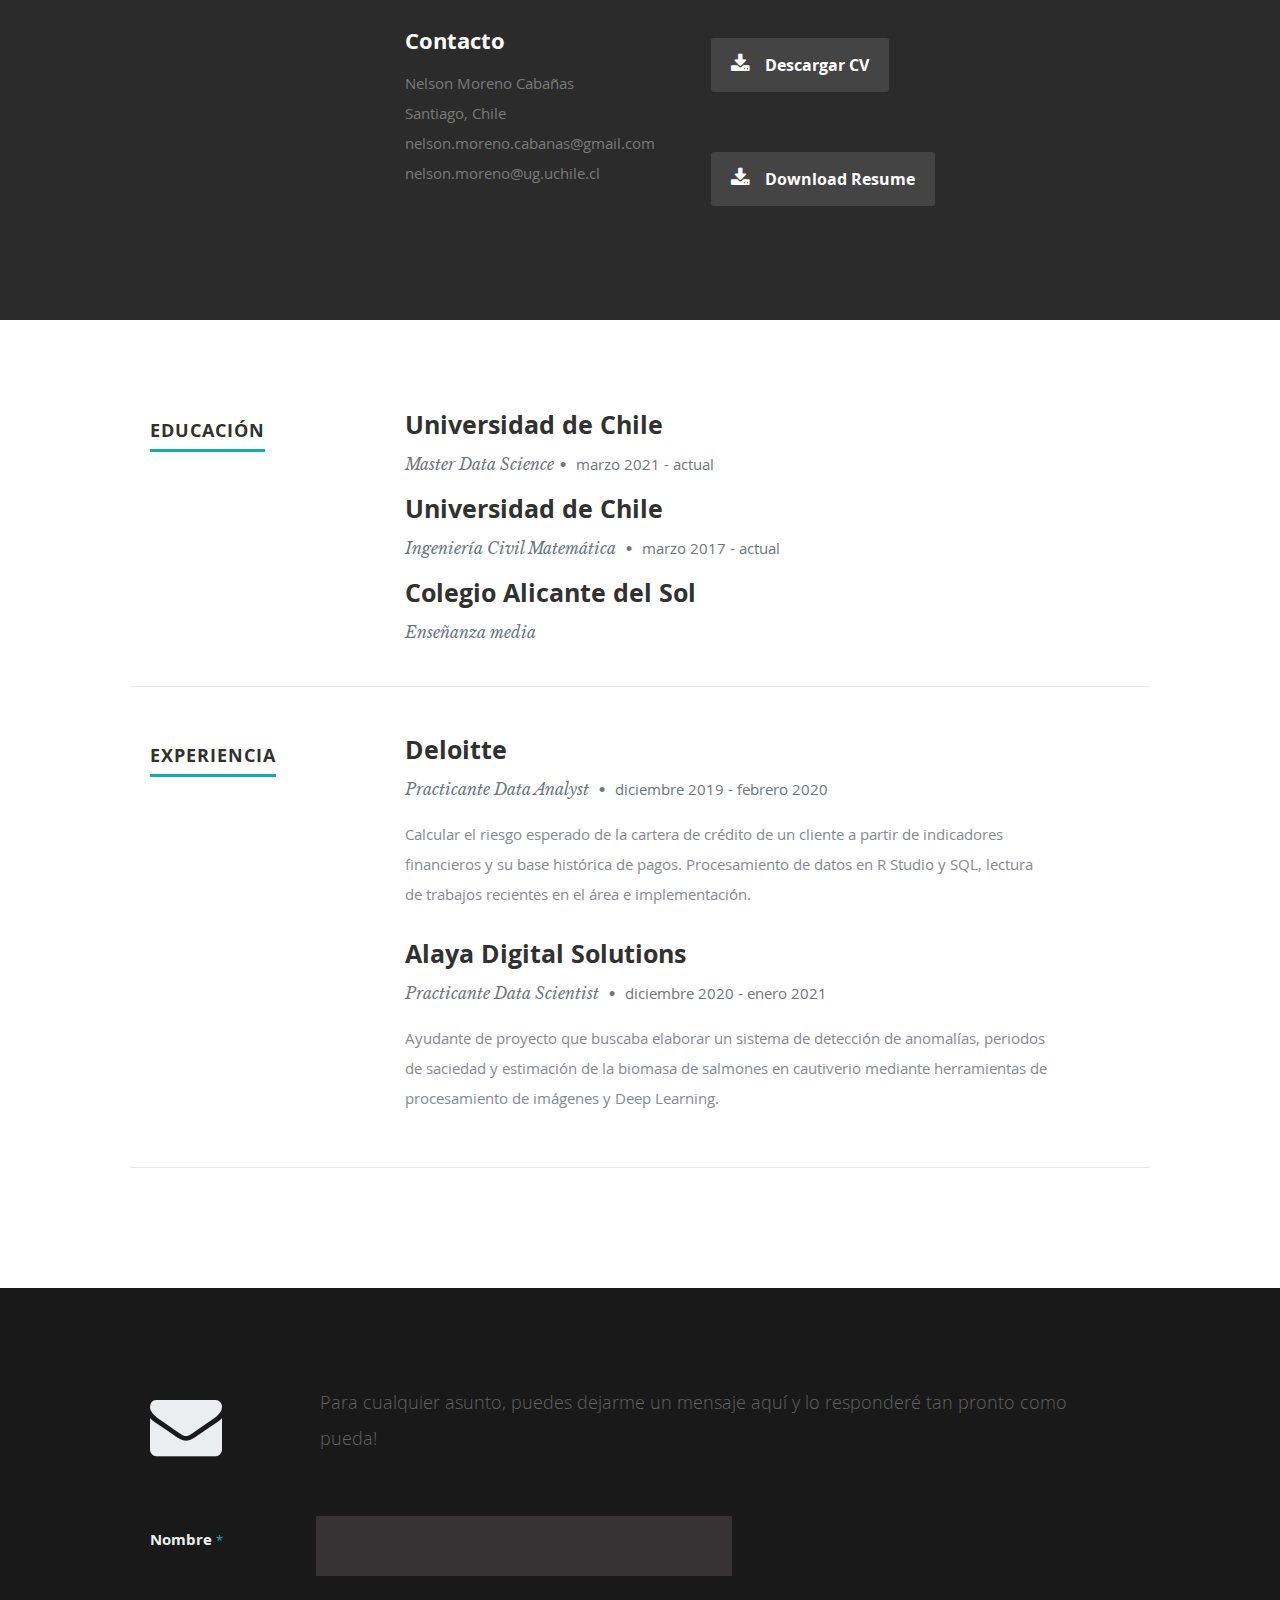
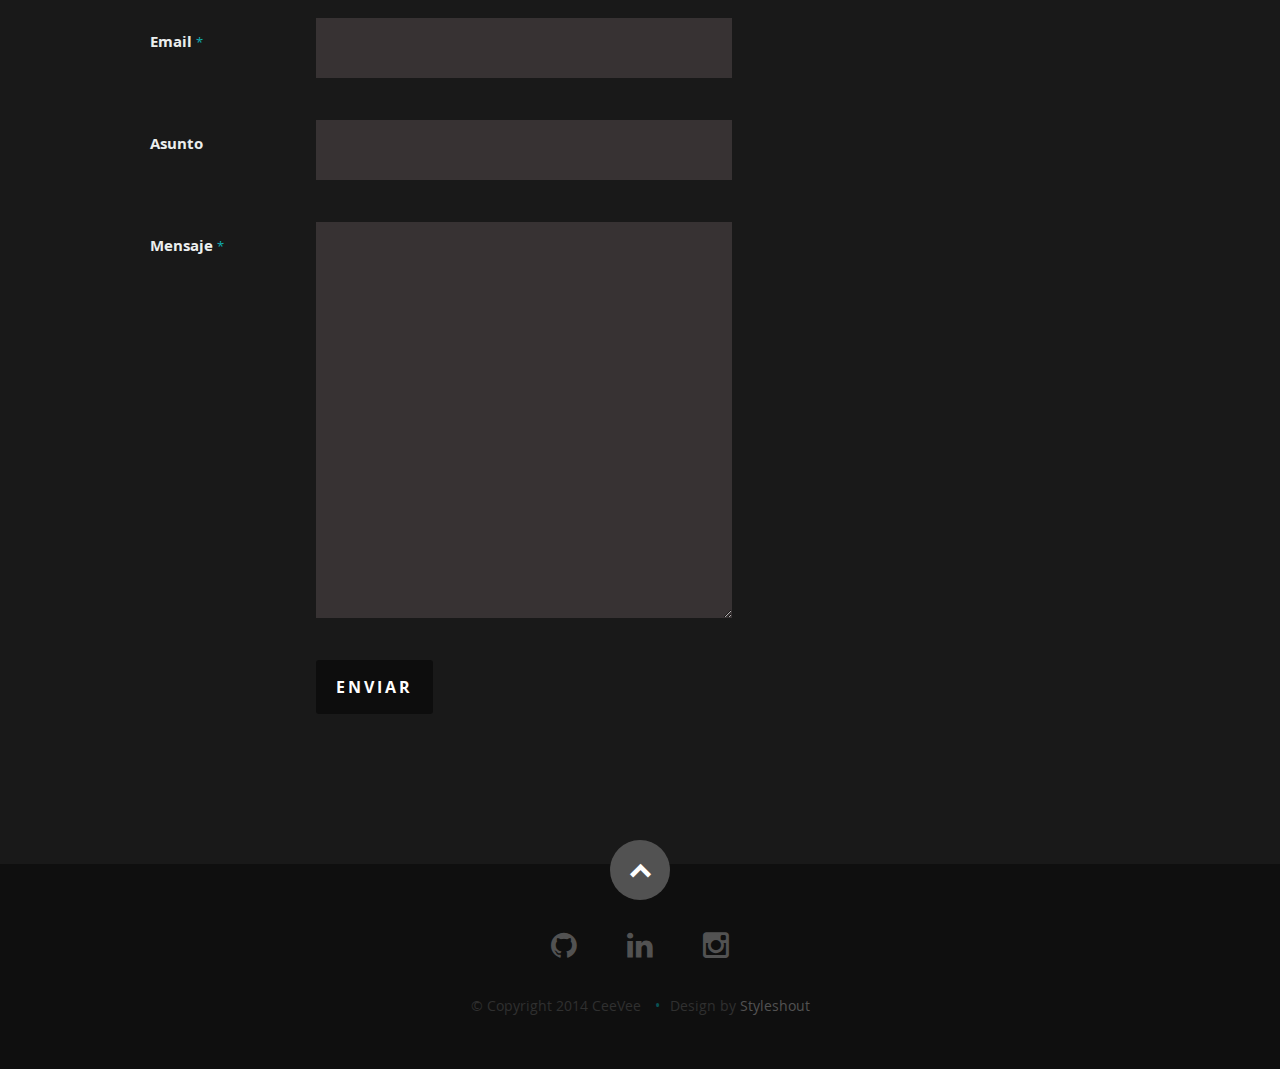
==== commit 9cdd33f9: "Update index.html" ====
--- a/index.html
+++ b/index.html
@@ -101,6 +101,16 @@
 
             <p> Actualmente me encuentro en la búsqueda de proyectos y oportunidades de desarrollo profesional, si así lo deseas, puedes ver proyectos en los que he participado <a href="https://github.com/Bruno-Moreno">aquí.</a> </p>
 
+            <p> También fui profesor auxiliar en los siguientes cursos por si buscas material o ayuda 
+               <ul> 
+                  <li> Aprendizaje de máquinas</li>
+                  <li> Estadística de especialidad</li>
+                  <li> Probabilidades y Estadística</li>
+                  <li> Cálculo diferencial integral</li>
+                  <li> Ecuaciones diferenciales ordinarias</li>
+               </ul>
+            </p>
+
             </p>
 
             <p>
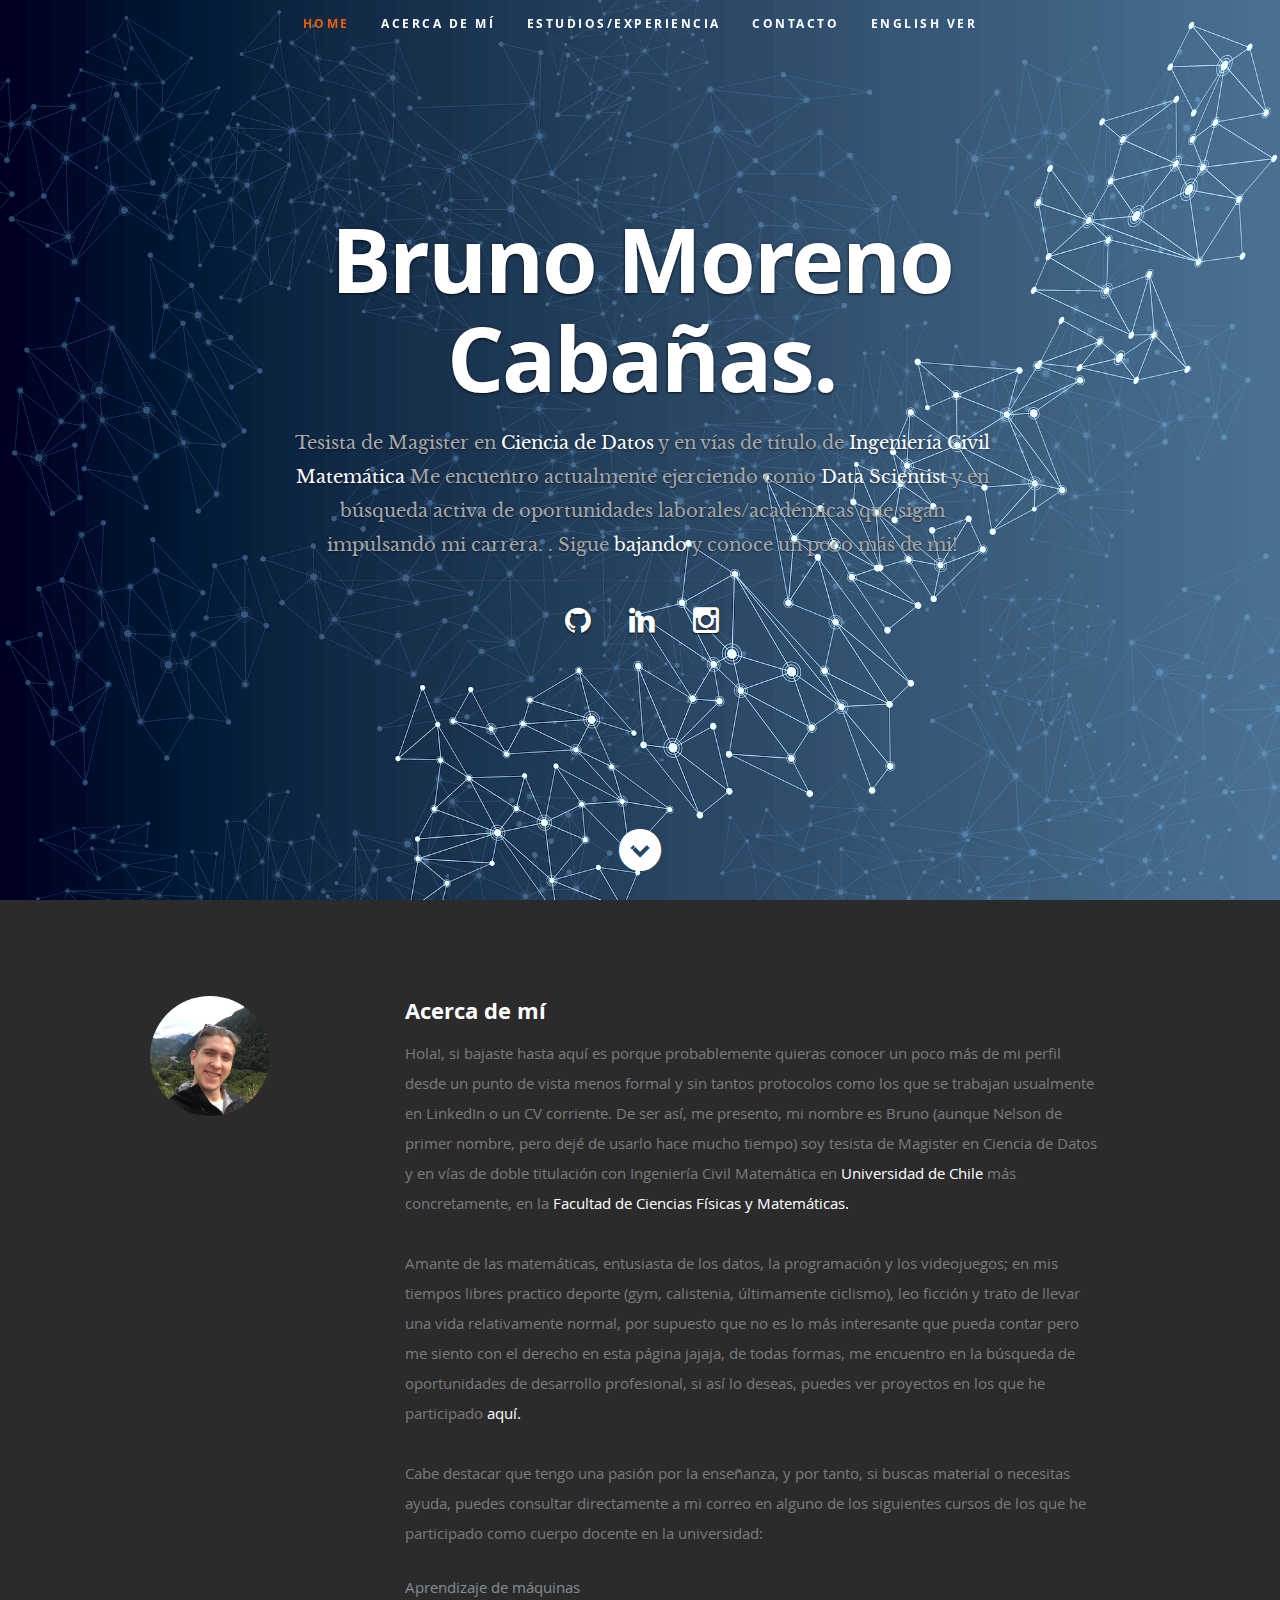
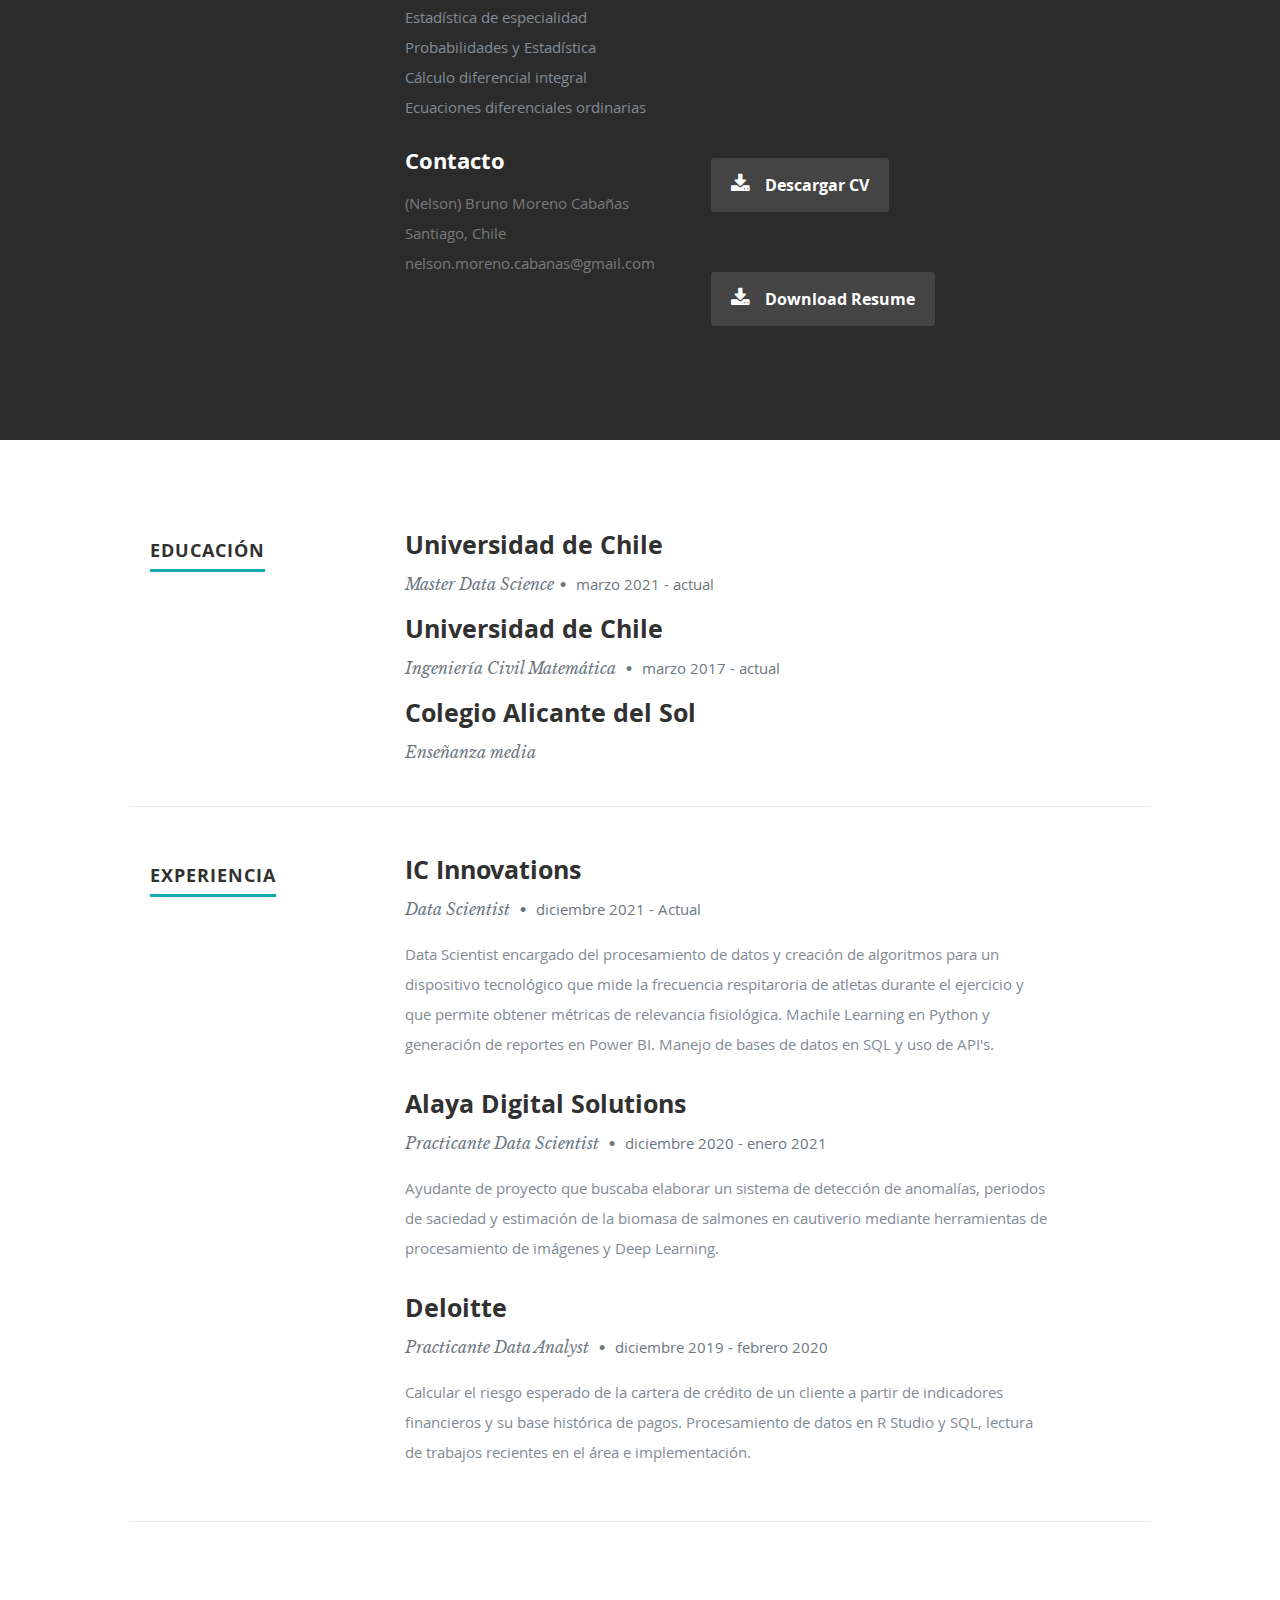
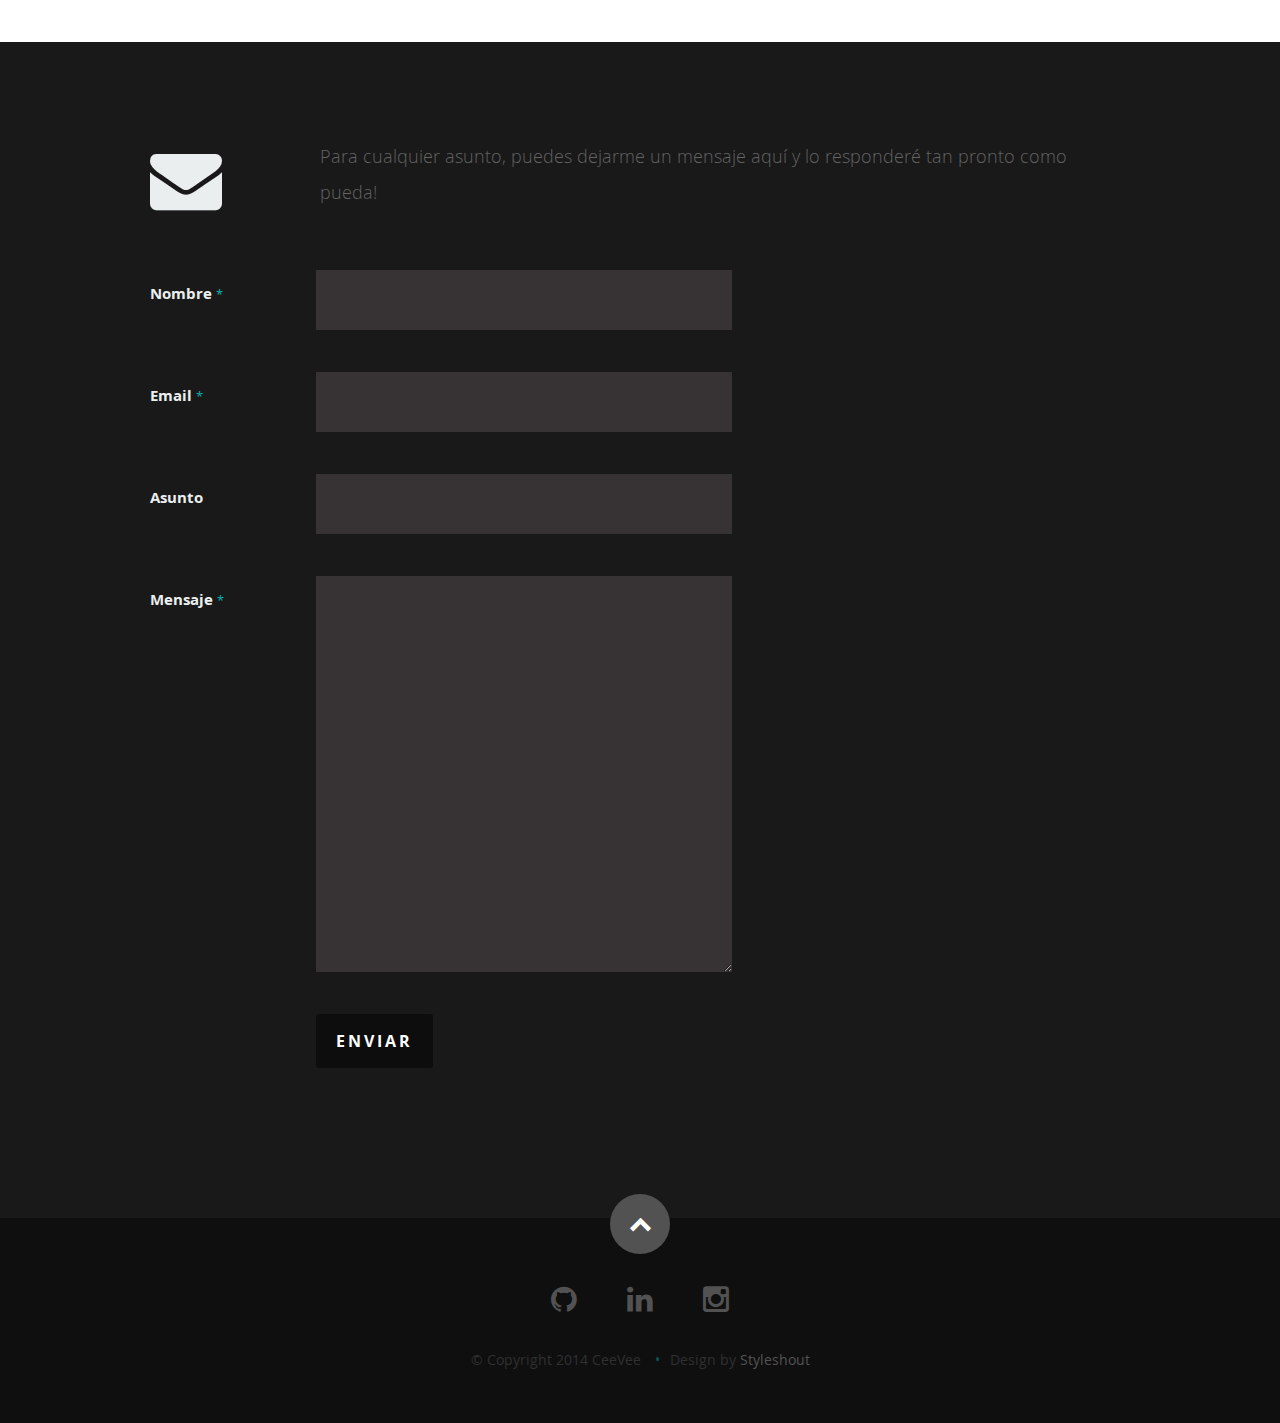
==== commit 38ce6cef: "Information Update" ====
--- a/index.html
+++ b/index.html
@@ -55,8 +55,8 @@
 
       <div class="row banner">
          <div class="banner-text">
-            <h1 class="responsive-headline">Nelson Moreno Cabañas.</h1>
-            <h3>Mis cercanos me dicen Bruno, estudiante de <span>Ingeniería Civil Matemática</span> con especialidad en <span> Ciencia de datos. </span> Me encuentro actualmente interesado en proyectos del área de <span>Computer Vision</span> <span> y </span> <span> divulgación Matemática </span>. Sigue <a class="smoothscroll" href="#about">bajando</a>
+            <h1 class="responsive-headline">Bruno Moreno Cabañas.</h1>
+            <h3>Tesista de Magister en  <span>Ciencia de Datos</span> y en vías de título de <span> Ingeniería Civil Matemática  </span> Me encuentro actualmente ejerciendo como <span> Data Scientist</span> y en búsqueda activa de oportunidades laborales/académicas que sigan impulsando mi carrera. </span>. Sigue <a class="smoothscroll" href="#about">bajando</a>
             y conoce un poco más de mi! 
 
             <!-- <a class="smoothscroll" href="#about">Acerca de mi</a>. -->
@@ -95,13 +95,14 @@
 
             <h2>Acerca de mí</h2>
 
-            <p>Hola!, puedes decirme Bruno y como bien dice el título, soy estudiante de Ingeniería Civil Matemática en la <a href="https://www.uchile.cl/">Universidad de Chile</a> más concretamente, en la <a href="http://ingenieria.uchile.cl/">Facultad de Ciencias Físicas y Matemáticas.</a> </p>
-
-            <p> Amante de las matemáticas, entusiasta de la ciencia de datos, la programación y los videojuegos; en mis tiempos libres practico calistenia e intento tocar piano. Cree este sitio web con el fin de contar un poco más de mi sin el formalisto de un Curriculum Vitae por lo que espero me perdonden por datos innecesarios. </p>  
-
-            <p> Actualmente me encuentro en la búsqueda de proyectos y oportunidades de desarrollo profesional, si así lo deseas, puedes ver proyectos en los que he participado <a href="https://github.com/Bruno-Moreno">aquí.</a> </p>
-
-            <p> También fui profesor auxiliar en los siguientes cursos por si buscas material o ayuda 
+            <p>Hola!, si bajaste hasta aquí es porque probablemente quieras conocer un poco más de mi perfil desde un punto de vista menos formal y sin tantos protocolos como los que 
+               se trabajan usualmente en LinkedIn o un CV corriente. De ser así, me presento, mi nombre es Bruno (aunque Nelson de primer nombre, pero dejé de usarlo hace mucho tiempo) soy tesista de Magister
+               en Ciencia de Datos y en vías de doble titulación con Ingeniería Civil Matemática en <a href="https://www.uchile.cl/">Universidad de Chile</a> más concretamente, en la <a href="http://ingenieria.uchile.cl/">Facultad de Ciencias Físicas y Matemáticas.</a> </p>
+
+            <p> Amante de las matemáticas, entusiasta de los datos, la programación y los videojuegos; en mis tiempos libres practico deporte (gym, calistenia, últimamente ciclismo), leo ficción y trato de llevar una vida relativamente normal, por supuesto que no es lo más interesante que pueda contar 
+               pero me siento con el derecho en esta página jajaja, de todas formas, me encuentro en la búsqueda de oportunidades de desarrollo profesional, si así lo deseas, puedes ver proyectos en los que he participado <a href="https://github.com/Bruno-Moreno">aquí.</a> </p>
+
+            <p> Cabe destacar que tengo una pasión por la enseñanza, y por tanto, si buscas material o necesitas ayuda, puedes consultar directamente a mi correo en alguno de los siguientes cursos de los que he participado como cuerpo docente en la universidad:
                <ul> 
                   <li> Aprendizaje de máquinas</li>
                   <li> Estadística de especialidad</li>
@@ -121,10 +122,9 @@
 
                   <h2>Contacto</h2>
                   <p class="address">
-						   <span>Nelson Moreno Cabañas</span><br>
+						   <span>(Nelson) Bruno Moreno Cabañas</span><br>
 						   <span>Santiago, Chile </span><br>   
                      <span>nelson.moreno.cabanas@gmail.com</span><br>
-                     <span>nelson.moreno@ug.uchile.cl</span>
 					   </p>
 
                </div>
@@ -137,7 +137,7 @@
 
                <div class="columns download">
                   <p>
-                     <a href="./docs/CV_English.pdf" class="button"><i class="fa fa-download"></i>Download Resume</a>
+                     <a href="./docs/CV_Español.pdf" class="button"><i class="fa fa-download"></i>Download Resume</a>
                   </p>
                </div>
 
@@ -216,6 +216,43 @@
 
                <div class="twelve columns">
 
+                  <h3>IC Innovations</h3>
+                  <p class="info">Data Scientist <span>&bull;</span> <em class="date">diciembre 2021 - Actual</em></p>
+
+                  <p>
+                     Data Scientist encargado del procesamiento de datos y creación de algoritmos para
+                     un dispositivo tecnológico que mide la frecuencia respitaroria de atletas durante el
+                     ejercicio y que permite obtener métricas de relevancia fisiológica. Machile Learning
+                     en Python y generación de reportes en Power BI. Manejo de bases de datos en
+                     SQL y uso de API's.
+                  </p>
+
+               </div>
+
+            </div> <!-- item end -->
+
+
+            <div class="row item">
+
+               <div class="twelve columns">
+
+                  <h3>Alaya Digital Solutions</h3>
+                  <p class="info">Practicante Data Scientist <span>&bull;</span> <em class="date">diciembre 2020 - enero 2021</em></p>
+
+                  <p>
+                  Ayudante de proyecto que buscaba elaborar un sistema de detección de
+                  anomalías, periodos de saciedad y estimación de la biomasa de salmones en
+                  cautiverio mediante herramientas de procesamiento de imágenes y Deep Learning. 
+                  </p>
+
+               </div>
+
+            </div> <!-- item end -->
+
+            <div class="row item">
+
+               <div class="twelve columns">
+
                   <h3>Deloitte</h3>
                   <p class="info">Practicante Data Analyst <span>&bull;</span> <em class="date">diciembre 2019 - febrero 2020</em></p>
 
@@ -229,22 +266,6 @@
 
             </div> <!-- item end -->
 
-            <div class="row item">
-
-               <div class="twelve columns">
-
-                  <h3>Alaya Digital Solutions</h3>
-                  <p class="info">Practicante Data Scientist <span>&bull;</span> <em class="date">diciembre 2020 - enero 2021</em></p>
-
-                  <p>
-                  Ayudante de proyecto que buscaba elaborar un sistema de detección de
-                  anomalías, periodos de saciedad y estimación de la biomasa de salmones en
-                  cautiverio mediante herramientas de procesamiento de imágenes y Deep Learning. 
-                  </p>
-
-               </div>
-
-            </div> <!-- item end -->
 
          </div> <!-- main-col end -->
 
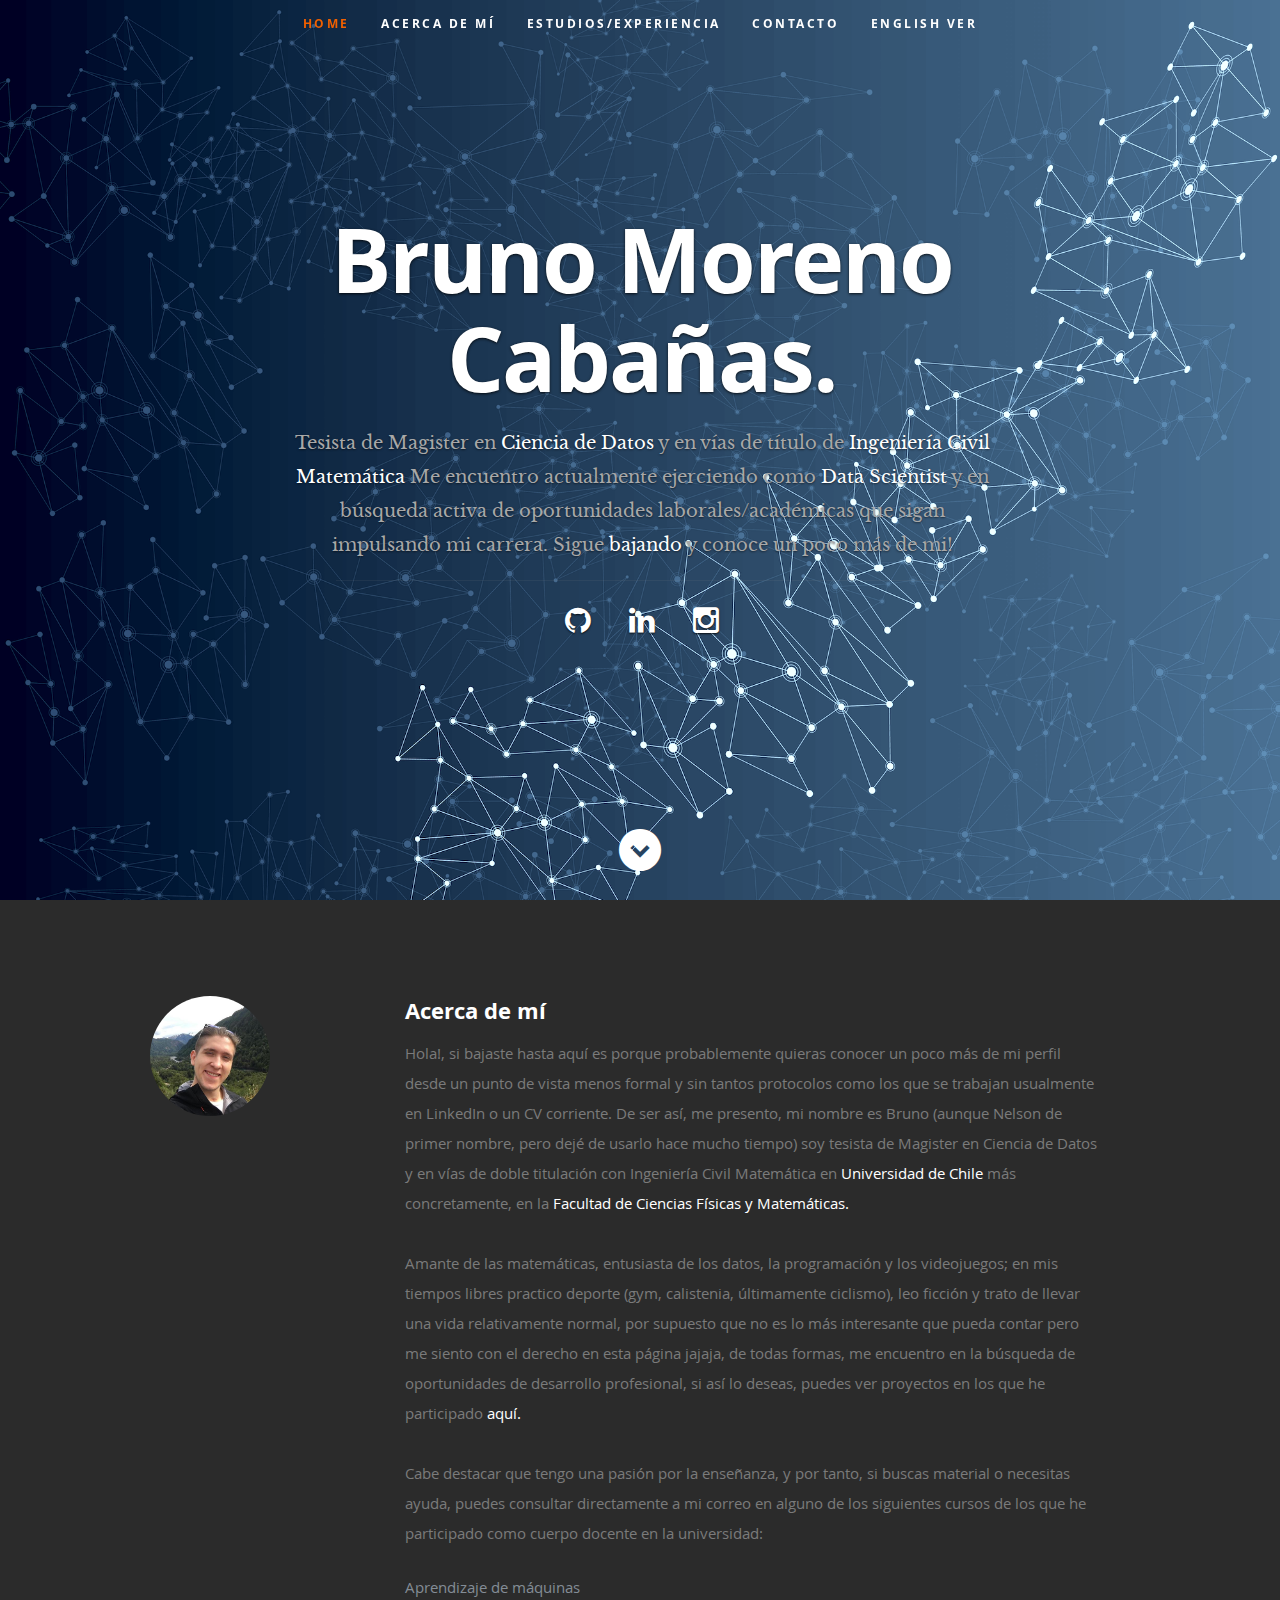
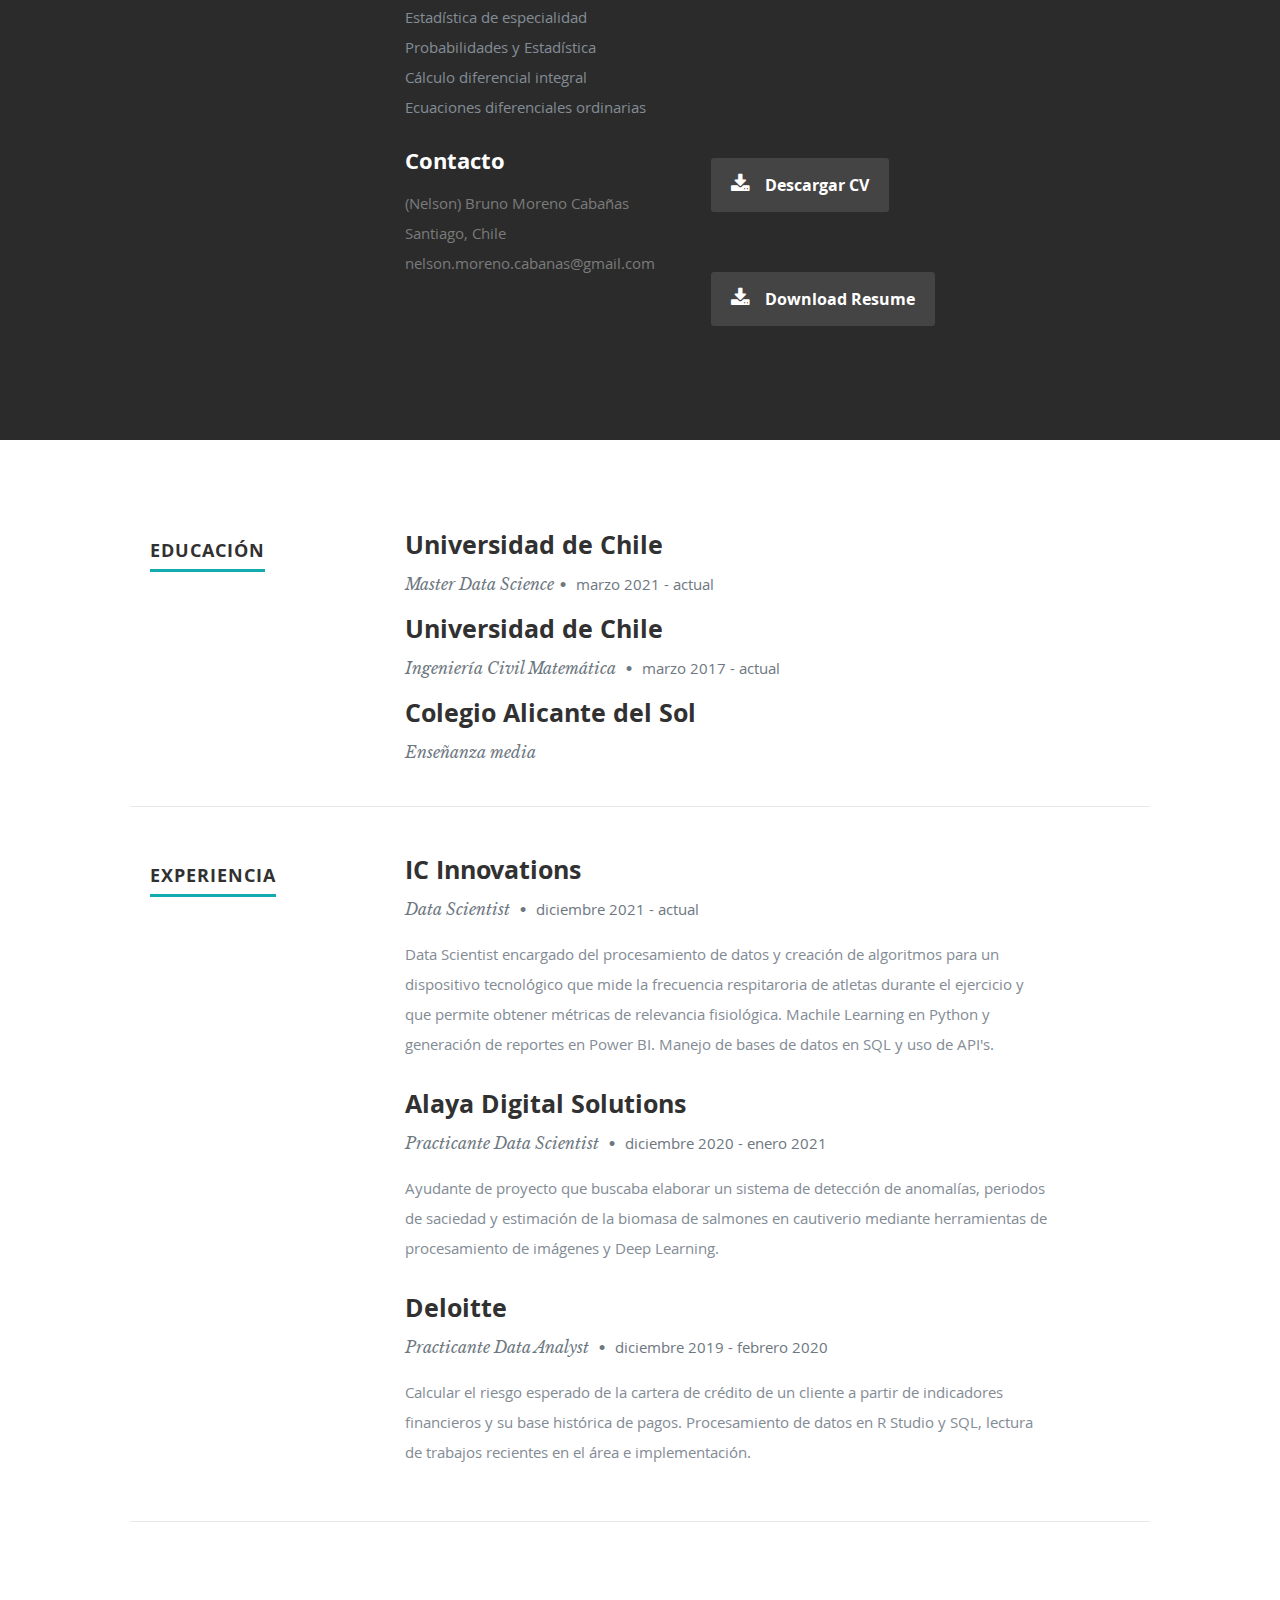
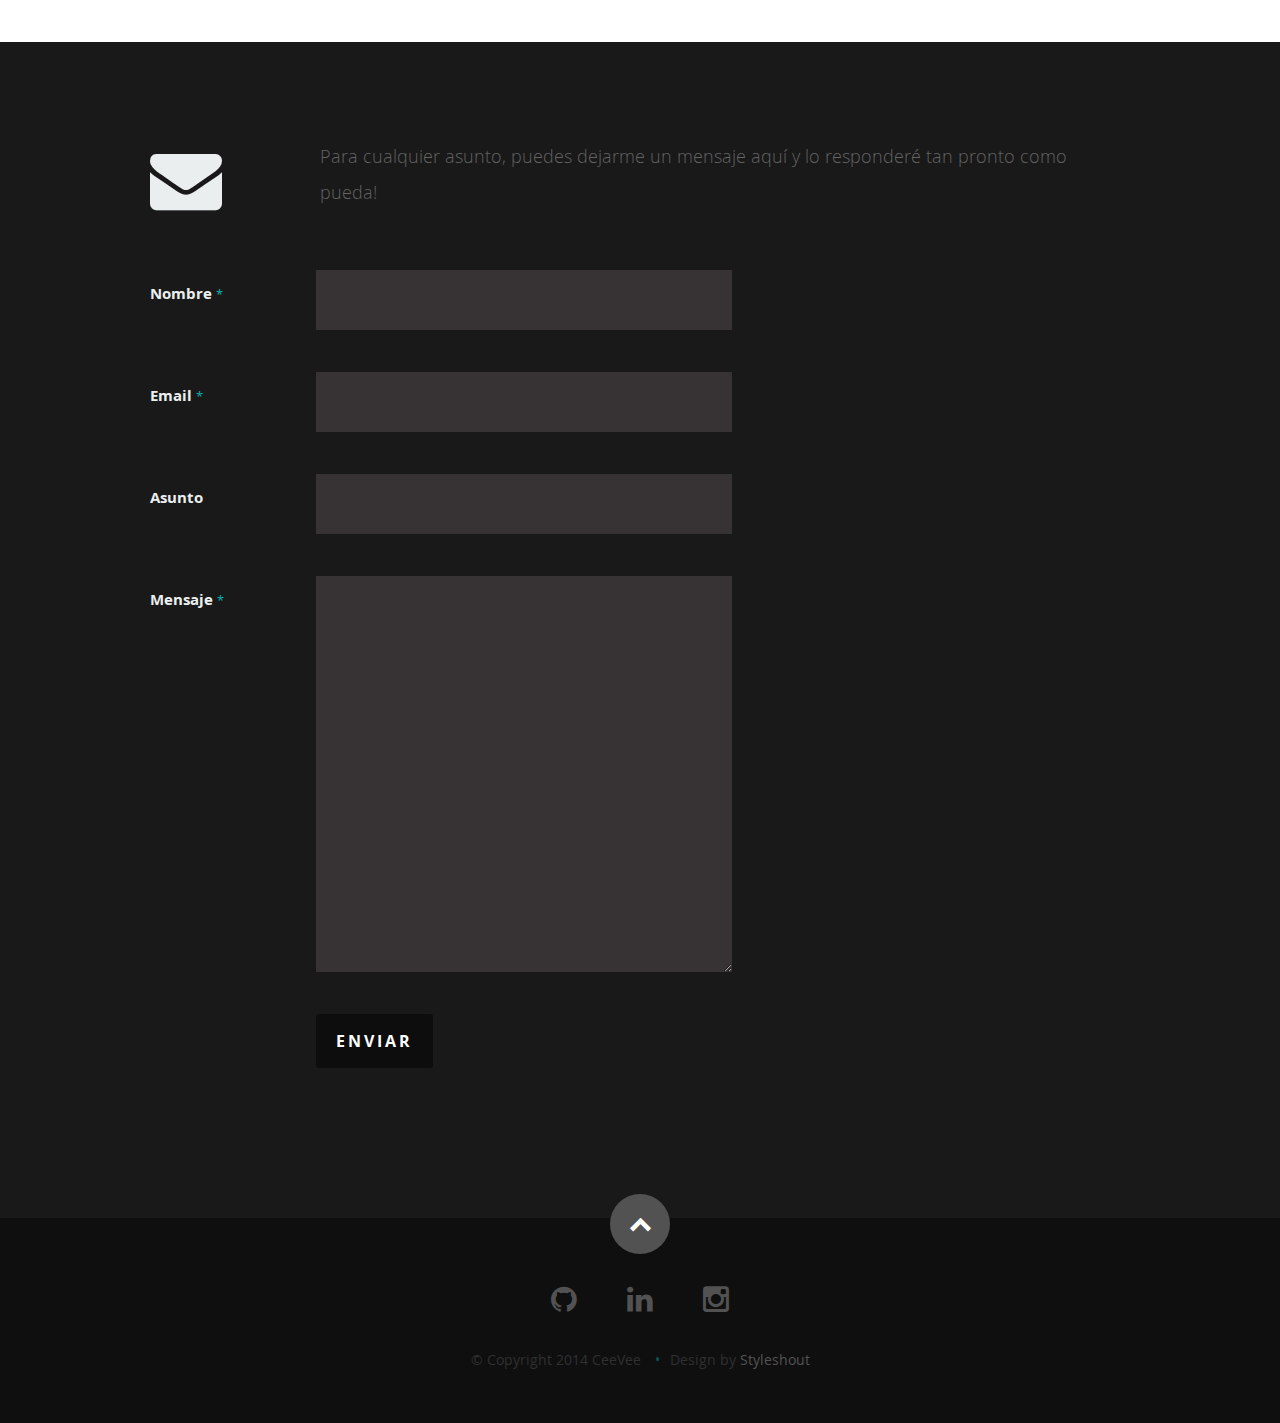
==== commit b8f1dc99: "Update index.html" ====
--- a/index.html
+++ b/index.html
@@ -7,7 +7,7 @@
    <!--- Basic Page Needs
    ================================================== -->
    <meta charset="utf-8">
-	<title>Nelson Bruno Moreno</title>
+	<title>Bruno Moreno Cabañas</title>
 	<meta name="description" content="">
 	<meta name="author" content="">
 
@@ -56,7 +56,7 @@
       <div class="row banner">
          <div class="banner-text">
             <h1 class="responsive-headline">Bruno Moreno Cabañas.</h1>
-            <h3>Tesista de Magister en  <span>Ciencia de Datos</span> y en vías de título de <span> Ingeniería Civil Matemática  </span> Me encuentro actualmente ejerciendo como <span> Data Scientist</span> y en búsqueda activa de oportunidades laborales/académicas que sigan impulsando mi carrera. </span>. Sigue <a class="smoothscroll" href="#about">bajando</a>
+            <h3>Tesista de Magister en  <span>Ciencia de Datos</span> y en vías de título de <span> Ingeniería Civil Matemática  </span> Me encuentro actualmente ejerciendo como <span> Data Scientist</span> y en búsqueda activa de oportunidades laborales/académicas que sigan impulsando mi carrera. </span> Sigue <a class="smoothscroll" href="#about">bajando</a>
             y conoce un poco más de mi! 
 
             <!-- <a class="smoothscroll" href="#about">Acerca de mi</a>. -->
@@ -217,7 +217,7 @@
                <div class="twelve columns">
 
                   <h3>IC Innovations</h3>
-                  <p class="info">Data Scientist <span>&bull;</span> <em class="date">diciembre 2021 - Actual</em></p>
+                  <p class="info">Data Scientist <span>&bull;</span> <em class="date">diciembre 2021 - actual</em></p>
 
                   <p>
                      Data Scientist encargado del procesamiento de datos y creación de algoritmos para
